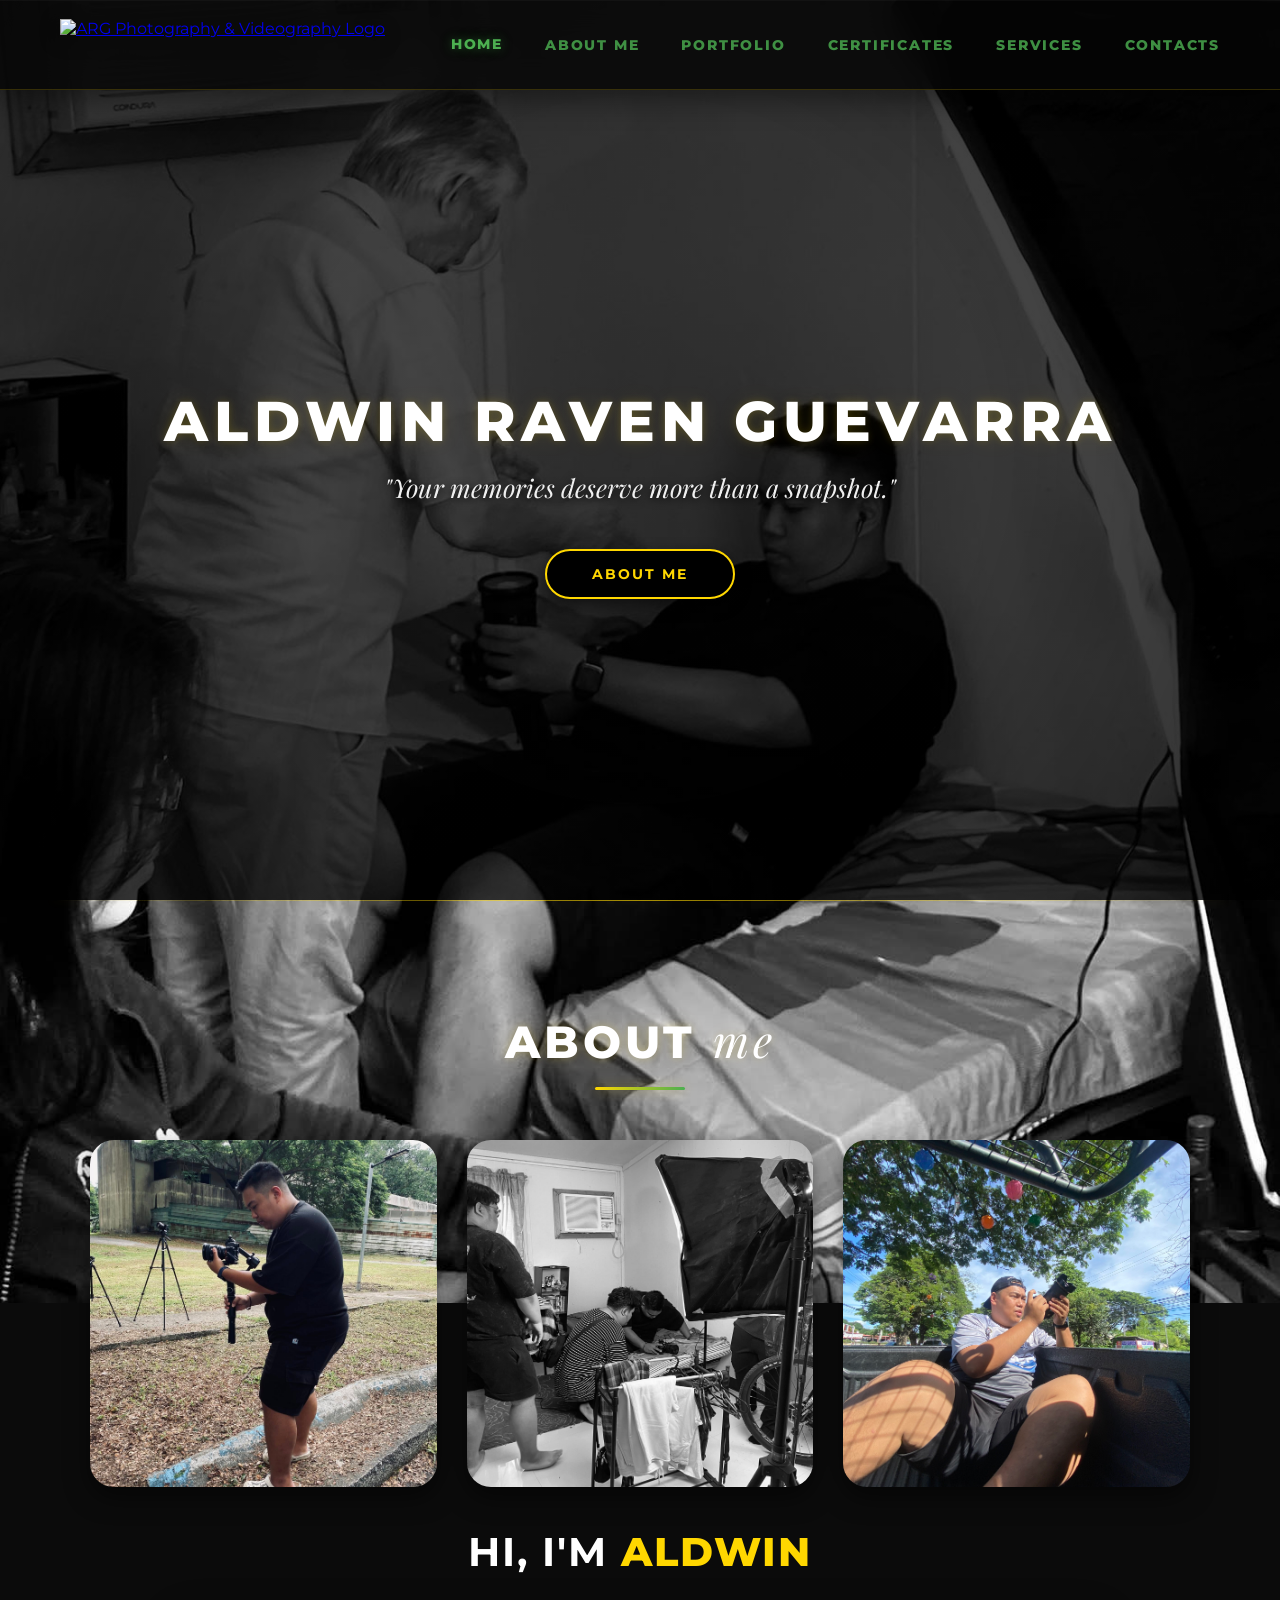
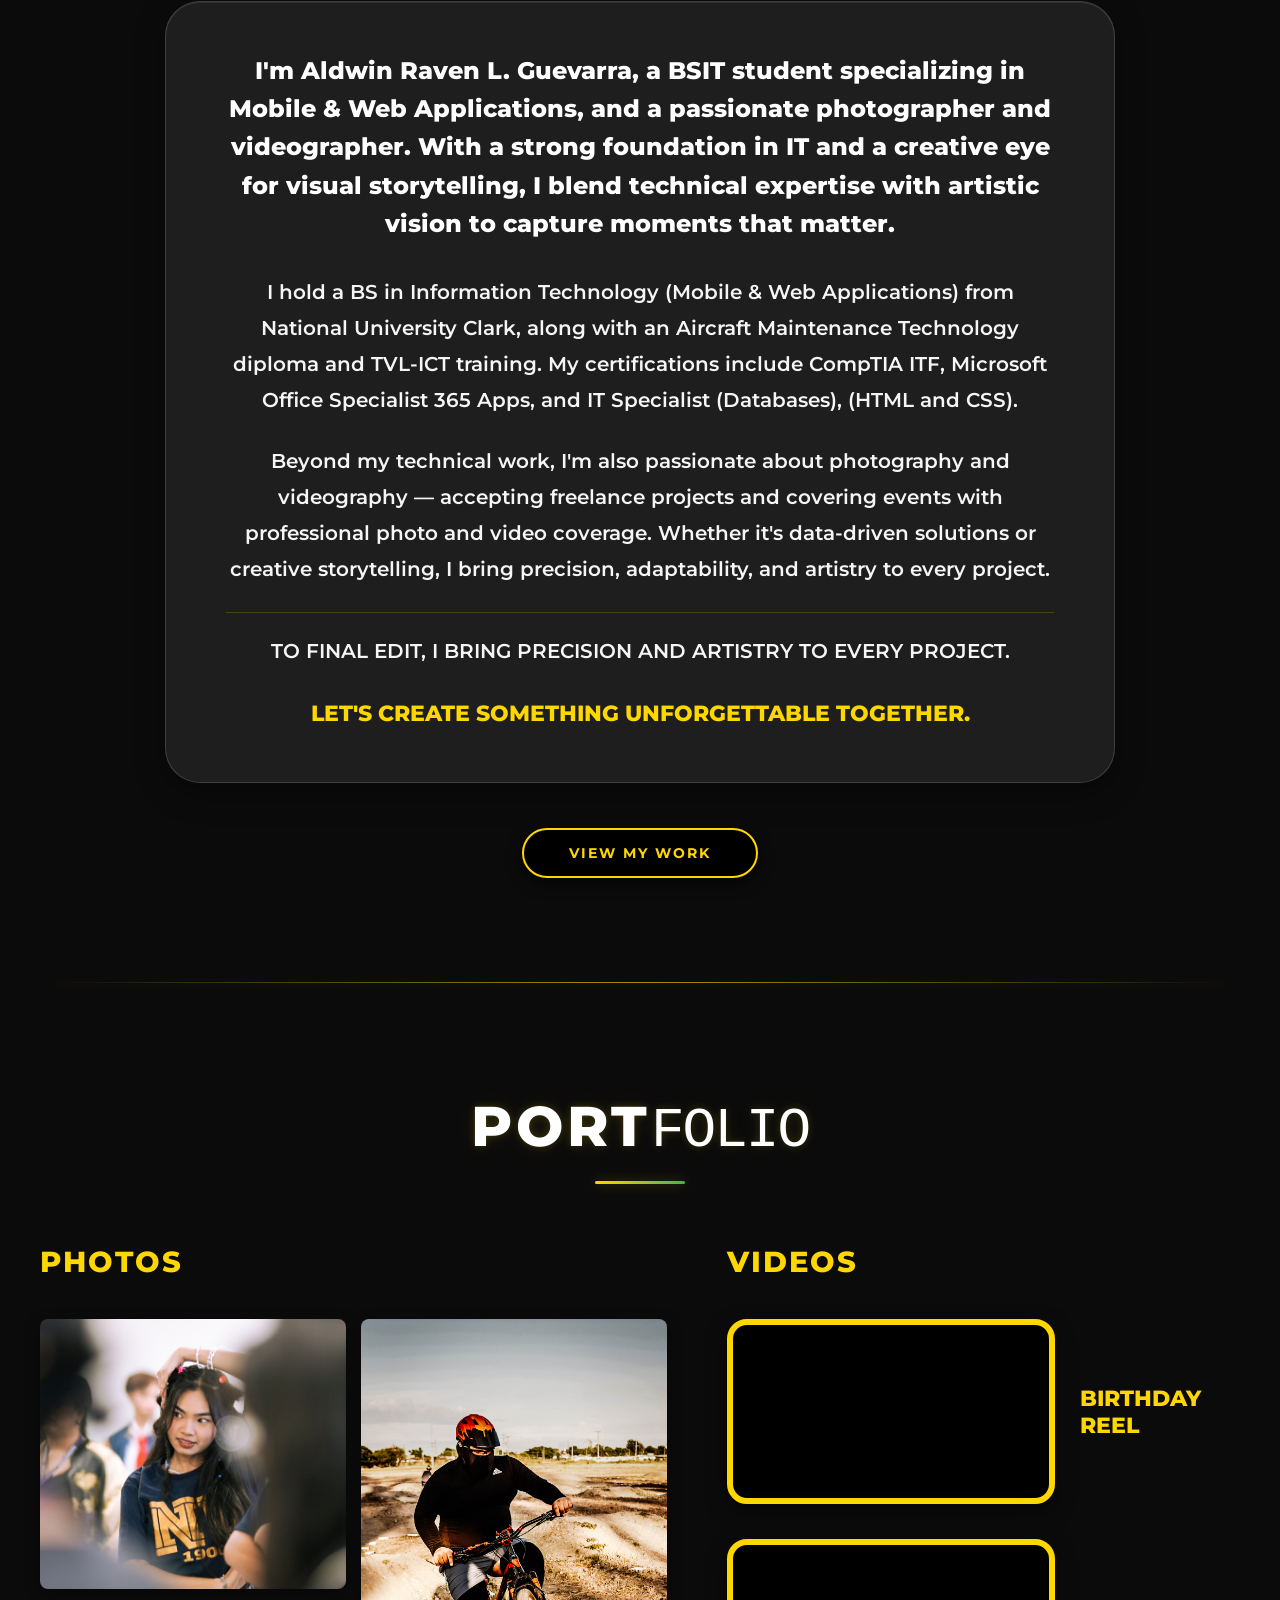
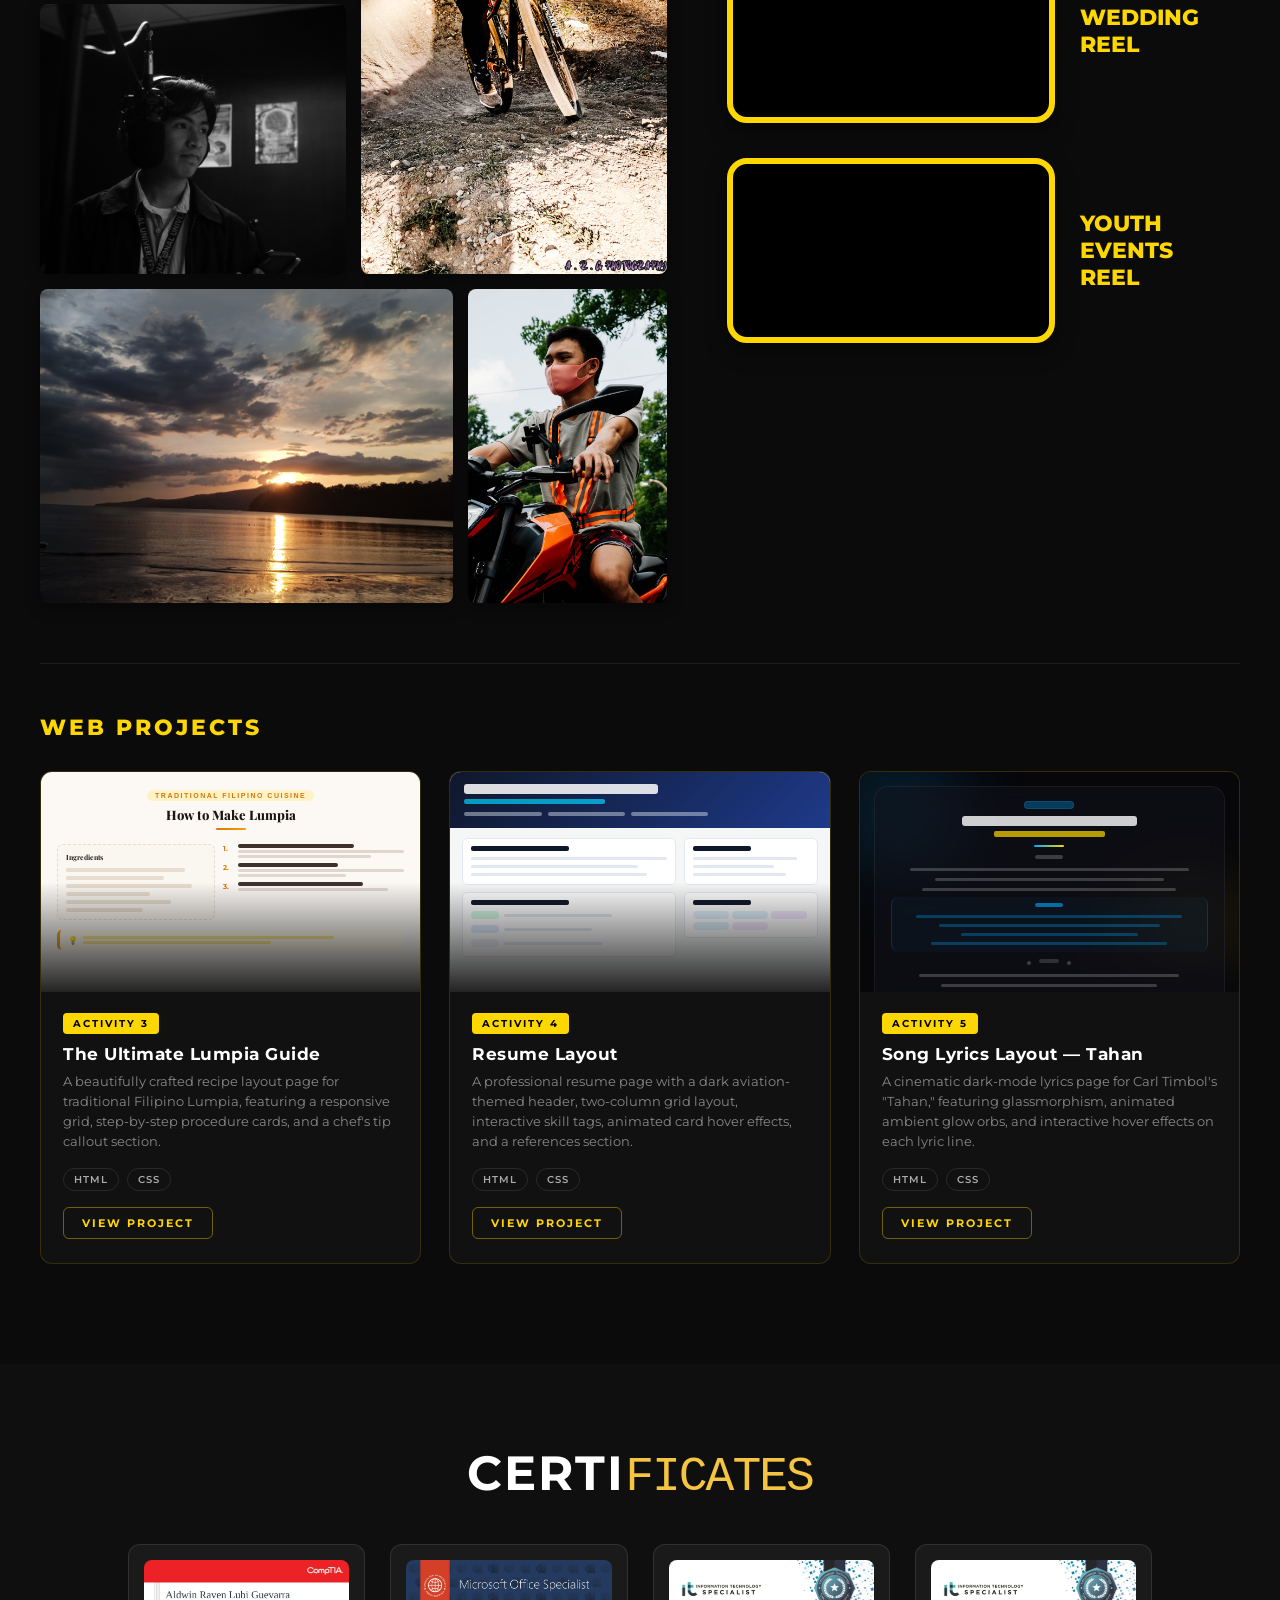
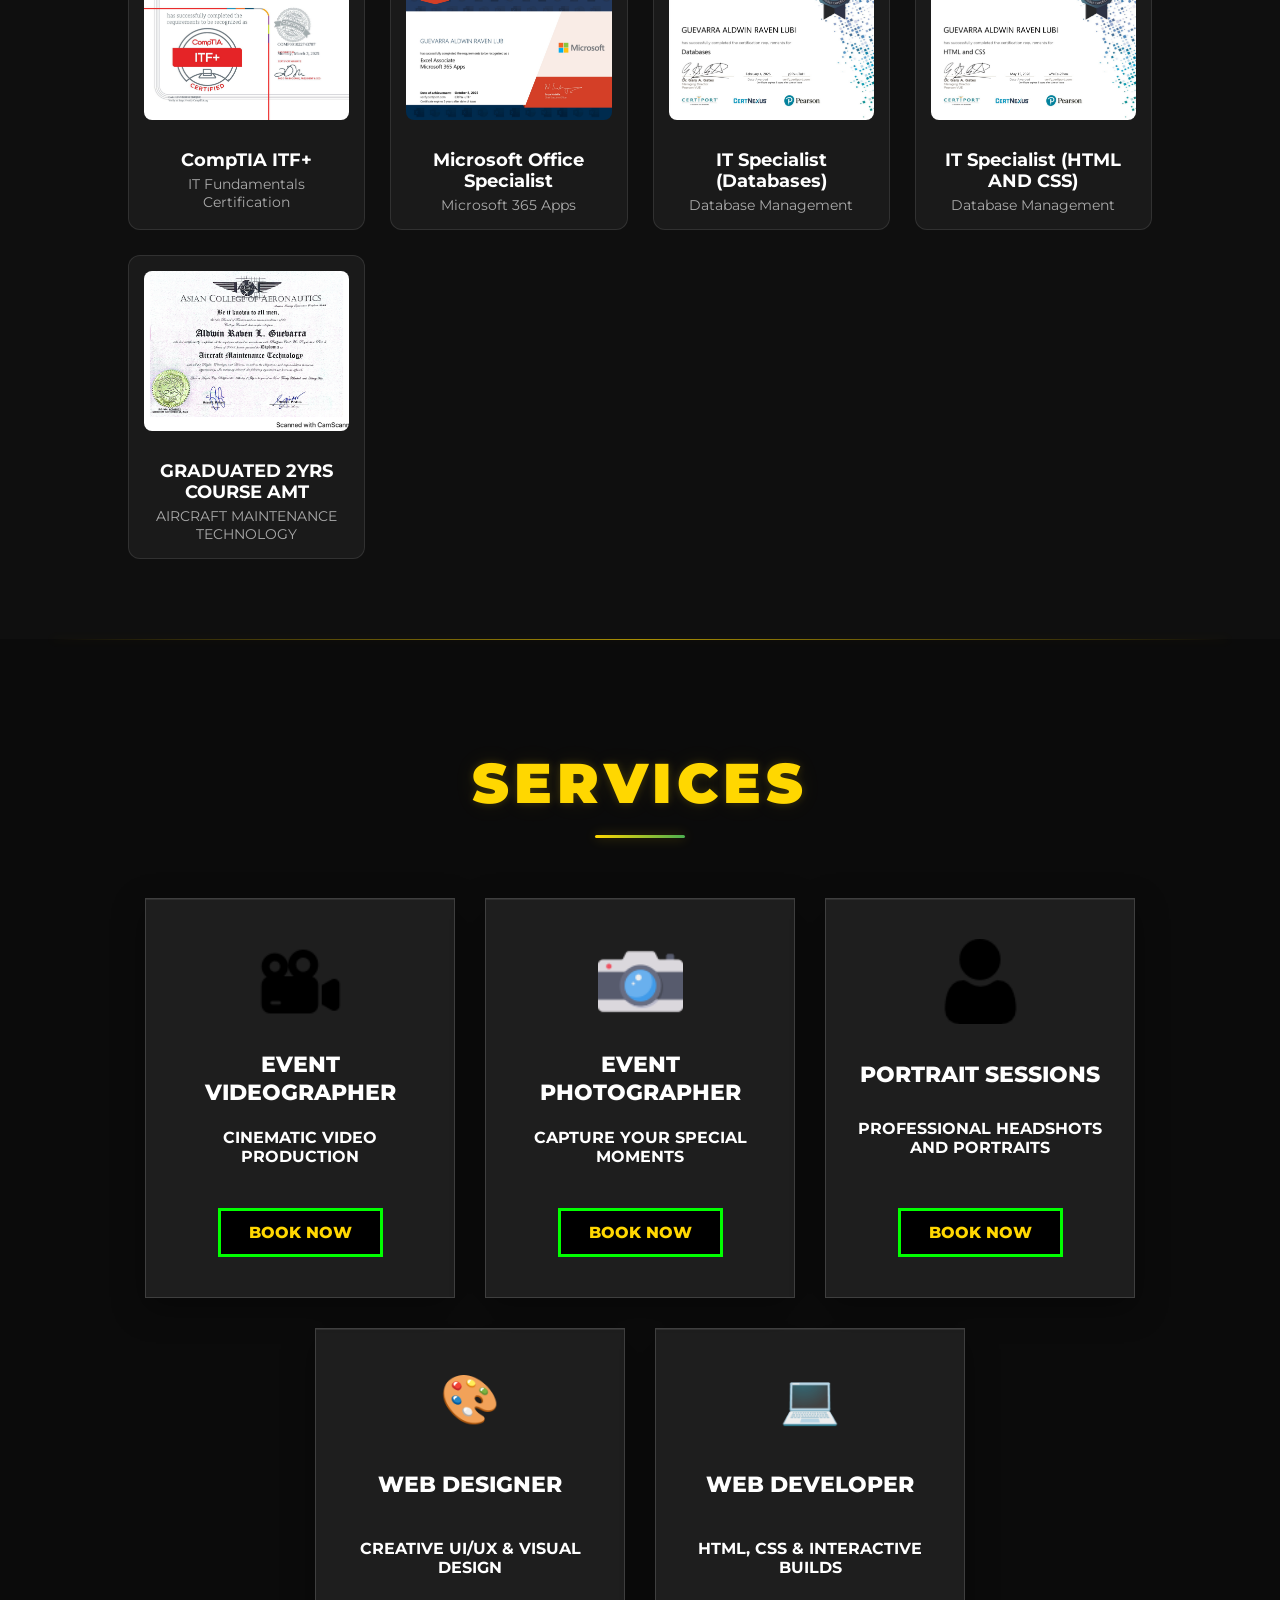
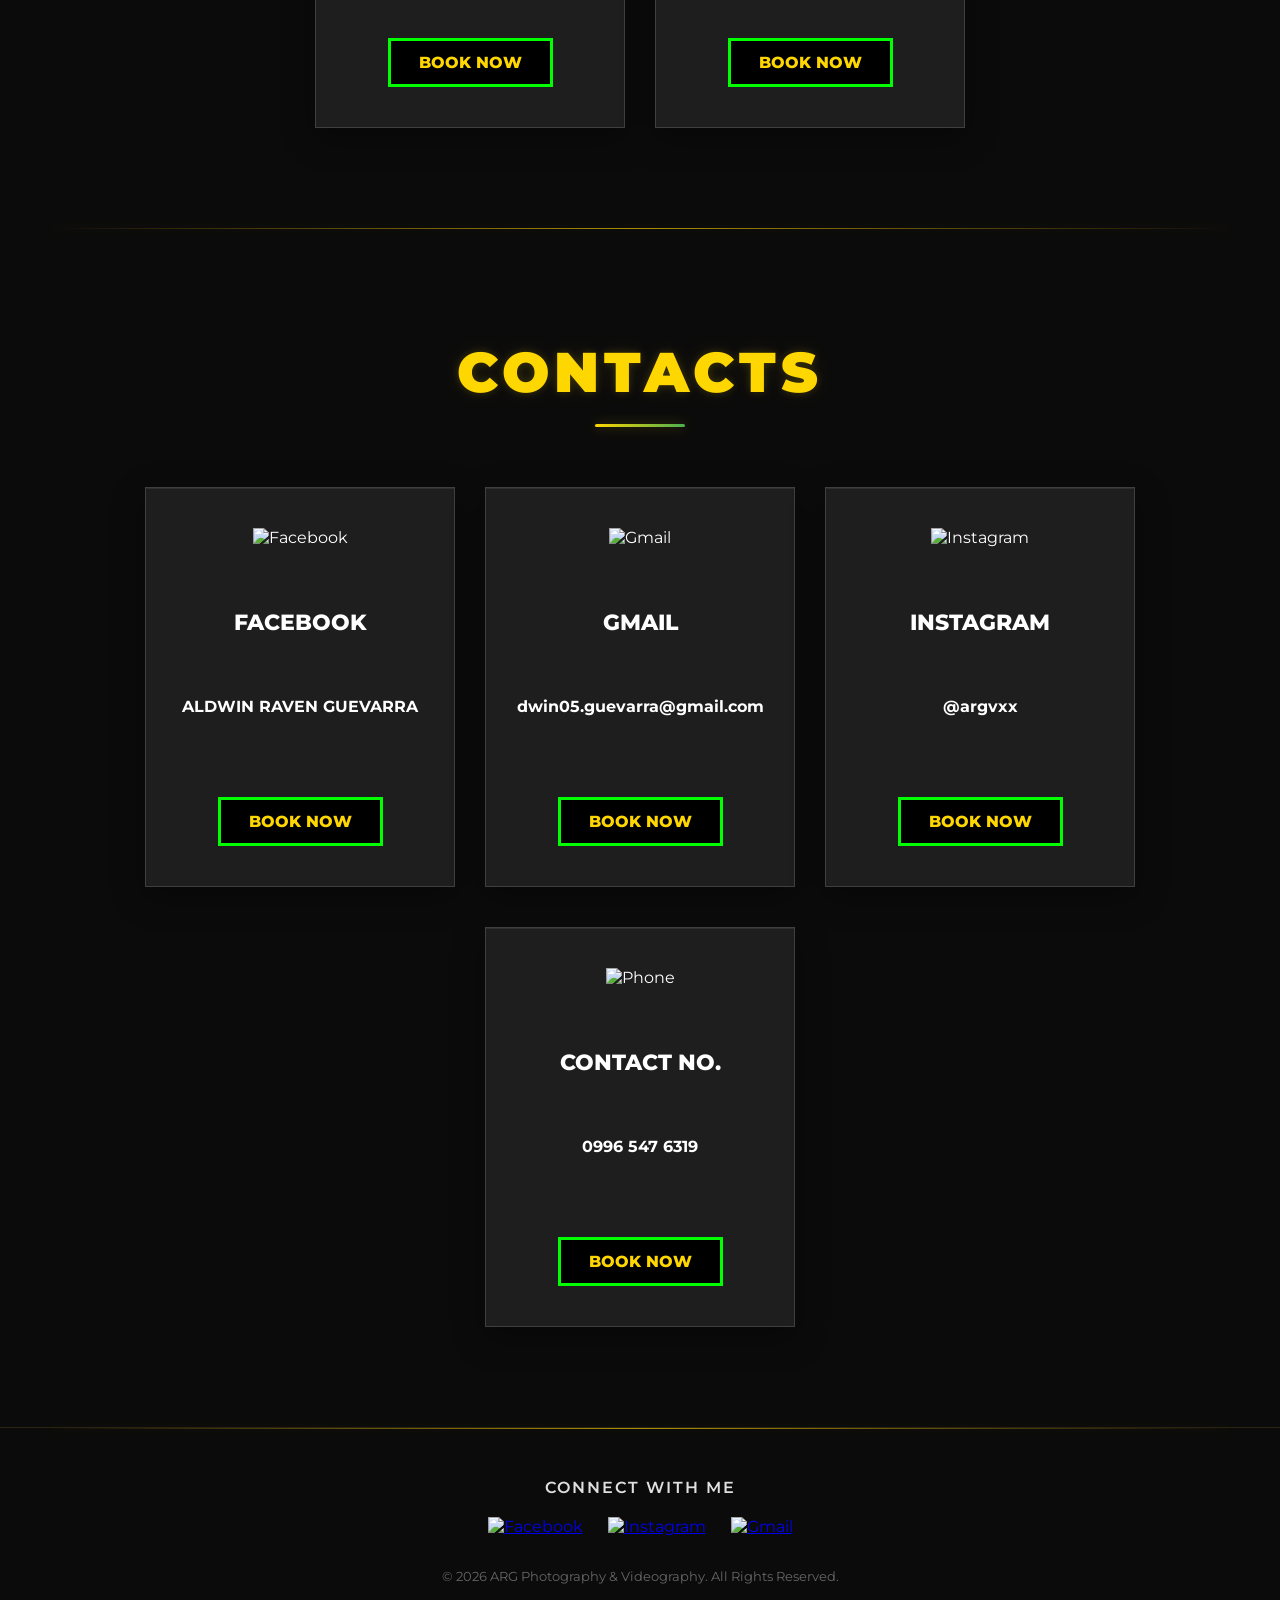
==== index.html @ 2dfe4522 "Add files via upload" ====
<!DOCTYPE html>

<html lang="en">

<head>
    <meta charset="UTF-8">
    <meta name="viewport" content="width=device-width, initial-scale=1.0">
    <title>A R G</title>
    <link rel="stylesheet" href="Home.css">
    <link href="https://fonts.googleapis.com/css2?family=Montserrat:wght@400;600;700;800&family=Playfair+Display:ital,wght@1,400&display=swap" rel="stylesheet">
    <style>
        /* == WEB PROJECTS SECTION — Portfolio Addition == */
        .web-projects-row {
            margin-top: 60px;
            border-top: 1px solid rgba(255, 255, 255, 0.08);
            padding-top: 50px;
        }

        .web-projects-row .column-header {
            font-family: 'Montserrat', sans-serif;
            font-size: 22px;
            font-weight: 800;
            letter-spacing: 3px;
            margin-bottom: 30px;
        }

        .web-projects-grid {
            display: grid;
            grid-template-columns: repeat(auto-fill, minmax(300px, 1fr));
            gap: 28px;
        }

        .project-card {
            background: #111111;
            border: 1px solid rgba(255, 215, 0, 0.15);
            border-radius: 12px;
            overflow: hidden;
            transition: transform 0.3s ease, border-color 0.3s ease, box-shadow 0.3s ease;
            cursor: pointer;
        }

        .project-card:hover {
            transform: translateY(-6px);
            border-color: rgba(255, 215, 0, 0.55);
            box-shadow: 0 12px 40px rgba(255, 215, 0, 0.08);
        }

        .project-preview {
            width: 100%;
            height: 220px;
            overflow: hidden;
            position: relative;
            background: #fcf9f5;
            padding: 18px 16px 0;
            display: flex;
            flex-direction: column;
            gap: 10px;
        }

        /* Mock header */
        .mock-header {
            display: flex;
            flex-direction: column;
            align-items: center;
            gap: 5px;
            margin-bottom: 4px;
        }
        .mock-badge {
            background: #fef3c7;
            color: #d97706;
            font-size: 7px;
            font-weight: 700;
            letter-spacing: 1.5px;
            text-transform: uppercase;
            padding: 2px 8px;
            border-radius: 20px;
            font-family: 'Poppins', sans-serif;
        }
        .mock-title {
            font-family: 'Playfair Display', serif;
            font-size: 13px;
            font-weight: 800;
            color: #1e1510;
        }
        .mock-divider {
            width: 30px;
            height: 2px;
            background: linear-gradient(90deg, #d97706, #f59e0b);
            border-radius: 2px;
        }

        /* Mock grid row */
        .mock-grid {
            display: flex;
            gap: 8px;
        }
        .mock-ingredients {
            background: #faf6f0;
            border: 1px dashed #e6dccf;
            border-radius: 6px;
            padding: 7px 8px;
            flex: 1;
            display: flex;
            flex-direction: column;
            gap: 4px;
        }
        .mock-ing-title {
            font-size: 7px;
            font-weight: 700;
            color: #1e1510;
            font-family: 'Playfair Display', serif;
            margin-bottom: 2px;
        }
        .mock-ing-line {
            height: 4px;
            border-radius: 2px;
            background: #e6dccf;
        }
        .mock-steps {
            flex: 1.3;
            display: flex;
            flex-direction: column;
            gap: 5px;
        }
        .mock-step-item {
            display: flex;
            align-items: flex-start;
            gap: 5px;
        }
        .mock-step-num {
            font-size: 7px;
            font-weight: 700;
            color: #d97706;
            min-width: 10px;
        }
        .mock-step-lines {
            flex: 1;
            display: flex;
            flex-direction: column;
            gap: 2px;
        }
        .mock-step-label {
            height: 4px;
            background: #3e322d;
            border-radius: 2px;
            width: 70%;
        }
        .mock-step-text {
            height: 3px;
            background: #e0d6ce;
            border-radius: 2px;
        }

        /* Mock tip box */
        .mock-tip {
            background: #fffbeb;
            border-left: 3px solid #f59e0b;
            border-radius: 5px;
            padding: 5px 8px;
            display: flex;
            gap: 5px;
            align-items: center;
        }
        .mock-tip-icon { font-size: 8px; }
        .mock-tip-lines { flex: 1; display: flex; flex-direction: column; gap: 2px; }
        .mock-tip-line { height: 3px; background: #fde68a; border-radius: 2px; }

        .project-preview-overlay {
            position: absolute;
            inset: 0;
            background: linear-gradient(to bottom, transparent 50%, rgba(17,17,17,0.92) 100%);
            pointer-events: none;
        }

        .project-info {
            padding: 20px 22px 24px;
        }

        .project-tag {
            display: inline-block;
            font-size: 10px;
            font-weight: 700;
            letter-spacing: 2px;
            text-transform: uppercase;
            color: #000;
            background: #FFD700;
            padding: 4px 10px;
            border-radius: 4px;
            margin-bottom: 10px;
        }

        .project-title {
            font-family: 'Montserrat', sans-serif;
            font-size: 17px;
            font-weight: 700;
            color: #ffffff;
            margin-bottom: 8px;
            letter-spacing: 0.5px;
        }

        .project-desc {
            font-size: 12.5px;
            color: #888888;
            line-height: 1.6;
            margin-bottom: 16px;
        }

        .project-tech-stack {
            display: flex;
            gap: 8px;
            flex-wrap: wrap;
            margin-bottom: 16px;
        }

        .tech-pill {
            font-size: 10px;
            font-weight: 600;
            letter-spacing: 1px;
            text-transform: uppercase;
            padding: 4px 10px;
            border-radius: 20px;
            border: 1px solid rgba(255,255,255,0.1);
            color: #aaaaaa;
        }

        .project-view-btn {
            display: inline-block;
            font-size: 11px;
            font-weight: 700;
            letter-spacing: 2px;
            text-transform: uppercase;
            color: #FFD700;
            text-decoration: none;
            padding: 8px 18px;
            border: 1px solid rgba(255, 215, 0, 0.4);
            border-radius: 6px;
            transition: background 0.25s ease, color 0.25s ease;
        }

        .project-view-btn:hover {
            background: #FFD700;
            color: #000;
        }

        @media (max-width: 768px) {
            .web-projects-grid {
                grid-template-columns: 1fr;
            }
        }


        .mock-resume-preview {
            background: #f4f7f6;
            padding: 0;
            display: flex;
            flex-direction: column;
            gap: 0;
        }

        .mock-resume-header {
            background: linear-gradient(135deg, #0f172a 0%, #1e3a8a 100%);
            padding: 12px 14px;
            display: flex;
            flex-direction: column;
            gap: 5px;
        }

        .mock-resume-name {
            height: 10px;
            width: 55%;
            background: rgba(255,255,255,0.85);
            border-radius: 3px;
        }

        .mock-resume-role {
            height: 5px;
            width: 40%;
            background: rgba(0, 210, 255, 0.7);
            border-radius: 2px;
        }

        .mock-resume-contacts {
            display: flex;
            gap: 6px;
            margin-top: 3px;
        }

        .mock-resume-contact-pill {
            height: 4px;
            width: 22%;
            background: rgba(203, 213, 225, 0.5);
            border-radius: 2px;
        }

        .mock-resume-body {
            display: flex;
            gap: 8px;
            padding: 10px 12px;
            flex: 1;
        }

        .mock-resume-main {
            flex: 1.6;
            display: flex;
            flex-direction: column;
            gap: 7px;
        }

        .mock-resume-sidebar {
            flex: 1;
            display: flex;
            flex-direction: column;
            gap: 7px;
        }

        .mock-resume-card {
            background: #fff;
            border-radius: 5px;
            padding: 7px 8px;
            border: 1px solid #e2e8f0;
            display: flex;
            flex-direction: column;
            gap: 4px;
        }

        .mock-resume-card-title {
            height: 5px;
            width: 50%;
            background: #0f172a;
            border-radius: 2px;
            margin-bottom: 2px;
        }

        .mock-resume-line {
            height: 3px;
            background: #e2e8f0;
            border-radius: 2px;
            margin-bottom: 1px;
        }

        .mock-resume-badge-row {
            display: flex;
            align-items: center;
            gap: 5px;
            margin-bottom: 2px;
        }

        .mock-resume-badge {
            height: 8px;
            width: 28px;
            border-radius: 10px;
            flex-shrink: 0;
        }
        .mock-resume-badge.green { background: #d1fae5; }
        .mock-resume-badge.blue  { background: #dbeafe; }
        .mock-resume-badge.grey  { background: #edf2f7; }

        .mock-resume-tags {
            display: flex;
            flex-wrap: wrap;
            gap: 3px;
        }

        .mock-tag {
            height: 8px;
            width: 36px;
            border-radius: 4px;
        }
        .mock-tag.cyan   { background: #e0f2fe; }
        .mock-tag.purple { background: #f3e8ff; }

        .mock-lyrics-preview {
            background: #07070a;
            padding: 0;
            overflow: hidden;
            position: relative;
        }

        .mock-lyrics-orb {
            position: absolute;
            border-radius: 50%;
            filter: blur(40px);
            opacity: 0.18;
            pointer-events: none;
        }
        .mock-lyrics-orb.blue  { width: 120px; height: 120px; background: #00aaff; top: -20px; left: -20px; }
        .mock-lyrics-orb.gold  { width: 130px; height: 130px; background: #FFD700; bottom: -30px; right: -20px; }

        .mock-lyrics-card {
            position: relative;
            z-index: 1;
            background: rgba(18, 18, 29, 0.5);
            backdrop-filter: blur(10px);
            border: 1px solid rgba(255,255,255,0.06);
            border-radius: 14px;
            margin: 14px;
            padding: 14px 16px;
            display: flex;
            flex-direction: column;
            align-items: center;
            gap: 5px;
        }

        .mock-lyrics-badge {
            height: 8px;
            width: 50px;
            background: rgba(0, 170, 255, 0.3);
            border-radius: 20px;
            border: 1px solid rgba(0,170,255,0.2);
            margin-bottom: 2px;
        }

        .mock-lyrics-title {
            height: 10px;
            width: 55%;
            background: rgba(255,255,255,0.8);
            border-radius: 3px;
        }

        .mock-lyrics-artist {
            height: 6px;
            width: 35%;
            background: rgba(255, 215, 0, 0.7);
            border-radius: 2px;
        }

        .mock-lyrics-divider {
            height: 2px;
            width: 30px;
            background: linear-gradient(90deg, #00aaff, #FFD700);
            border-radius: 2px;
            margin: 3px 0;
        }

        .mock-lyrics-section-label {
            height: 4px;
            width: 28px;
            border-radius: 2px;
            margin-bottom: 3px;
        }
        .mock-lyrics-section-label.plain  { background: rgba(255,255,255,0.2); }
        .mock-lyrics-section-label.blue   { background: rgba(0,170,255,0.6); }
        .mock-lyrics-section-label.gold   { background: rgba(255,215,0,0.6); }
        .mock-lyrics-section-label.interlude { background: rgba(255,255,255,0.15); width: 20px; }

        .mock-lyrics-line {
            height: 3px;
            background: rgba(204,204,204,0.25);
            border-radius: 2px;
            align-self: stretch;
            margin: 1px auto;
        }
        .mock-lyrics-line.chorus { background: rgba(0,170,255,0.3); }
        .mock-lyrics-line.bridge { background: rgba(255,215,0,0.3); }

        .mock-lyrics-chorus {
            background: rgba(0,170,255,0.04);
            border-left: 1px solid rgba(0,170,255,0.2);
            border-right: 1px solid rgba(0,170,255,0.2);
            border-radius: 8px;
            padding: 6px 10px;
            width: 100%;
            display: flex;
            flex-direction: column;
            align-items: center;
            gap: 4px;
        }

        .mock-lyrics-bridge {
            background: rgba(255,215,0,0.02);
            border-radius: 8px;
            padding: 5px 10px;
            width: 100%;
            display: flex;
            flex-direction: column;
            align-items: center;
            gap: 4px;
        }

        .mock-lyrics-interlude {
            display: flex;
            align-items: center;
            justify-content: center;
            gap: 8px;
            margin: 2px 0;
        }

        .mock-pulse-dot {
            width: 4px;
            height: 4px;
            background: rgba(255,255,255,0.2);
            border-radius: 50%;
        }

        .project-preview-overlay.dark {
            background: linear-gradient(to bottom, transparent 40%, rgba(7,7,10,0.95) 100%);
        }
    </style>
</head>

<body>

<header class="hero-section" id="home">

    <nav class="navbar">
        <div class="nav-container">
            <div class="logo">
                <a href="#home">
                    <img src="Assets\LOGO NO BG.PNG" alt="ARG Photography & Videography Logo">
                </a>
            </div>

            <ul class="nav-links">
                <li><a href="#home" class="nav-item active">HOME</a></li>
                <li><a href="#about" class="nav-item">ABOUT ME</a></li>
                <li><a href="#portfolio" class="nav-item">PORTFOLIO</a></li>
                <li><a href="#certificates" class="nav-item">CERTIFICATES</a></li>
                <li><a href="#services" class="nav-item">SERVICES</a></li>
                <li><a href="#contact" class="nav-item">CONTACTS</a></li>
            </ul>

        </div>
    </nav>

        <div class="hero-content">
            <h1 class="main-title">ALDWIN RAVEN GUEVARRA</h1>
            <p class="tagline">"Your memories deserve more than a snapshot."</p>
            <a href="#about" class="cta-button">ABOUT ME</a>
        </div>

</header>

    <main>

                        <!--ABOUT ME SECTION-->
        <section id="about" class="about-section">
            <div class="about-title-container">
                <h2 class="about-header">
                    ABOUT <span class="accent-me">me</span>
                </h2>
            </div>

            <div class="about-gallery">
                <div class="gallery-item">
                    <img src="Assets\1.jpg" alt="Aldwin taking a photo">
                </div>
                <div class="gallery-item">
                    <img src="Assets\2.jpg" alt="Aldwin with a camera stabilizer">
                </div>
                <div class="gallery-item">
                    <img src="Assets\3.jpg" alt="Aldwin working outdoors">
                </div>
            </div>

            <h3 class="intro-heading">
                HI, I'M <span class="highlight-name">ALDWIN</span>
            </h3>

            <div class="bio-box">
                <p class="lead-text">
                    I'm Aldwin Raven L. Guevarra, a BSIT student specializing in Mobile & Web Applications, and a passionate photographer and videographer. With a strong foundation in IT and a creative eye for visual storytelling, I blend technical expertise with artistic vision to capture moments that matter.
                </p>

                <p class="body-text">
                    I hold a BS in Information Technology (Mobile & Web Applications) from National University Clark, along with an Aircraft Maintenance Technology diploma and TVL-ICT training. My certifications include CompTIA ITF, Microsoft Office Specialist 365 Apps, and IT Specialist (Databases), (HTML and CSS).
                </p>

                <p class="body-text">
                    Beyond my technical work, I'm also passionate about photography and videography — accepting freelance projects and covering events with professional photo and video coverage. Whether it's data-driven solutions or creative storytelling, I bring precision, adaptability, and artistry to every project.
                </p>

                <p class="body-text highlight-sentence">
                    TO FINAL EDIT, I BRING PRECISION AND ARTISTRY TO EVERY PROJECT.
                </p>

                <p class="body-text call-to-action-text">
                    LET'S CREATE SOMETHING UNFORGETTABLE TOGETHER.
                </p>
            </div>

            <div class="about-action">
                <a href="#portfolio" class="view-work-btn">VIEW MY WORK</a>
            </div>
        </section>

                                    <!-- PORTFOLIO SECTION -->

        <section id="portfolio" class="portfolio-section">
            <div class="portfolio-main-title">
                <h2>PORT<span class="title-split">FOLIO</span></h2>
            </div>

            <div class="portfolio-container">

                <div class="portfolio-column">
                    <h3 class="column-header yellow-text">PHOTOS</h3>

                    <div class="photos-masonry">
                        <div class="photo-item size-square">
                            <img src="Assets\GIRL SMILING PORTRAIT.jpg" alt="Portrait">
                        </div>

                        <div class="photo-item size-tall">
                            <img src="Assets\BIKER ON A TRAIL OUTDOOR.jpg" alt="Biker">
                        </div>

                        <div class="photo-item size-square">
                            <img src="Assets\HEADPHONE.jpg" alt="Headphones">
                        </div>

                        <div class="photo-item size-wide">
                            <img src="Assets\LANDSCAPE.jpg" alt="Landscape">
                        </div>

                        <div class="photo-item size-small-tall">
                            <img src="Assets\MOTORO.jpg" alt="Outdoor Portrait">
                        </div>
                    </div>
                </div>

                <div class="portfolio-column">
                    <h3 class="column-header yellow-text">VIDEOS</h3>

                    <div class="videos-list">

                        <div class="video-row">
                            <div class="video-card border-yellow" style="position:relative; overflow:hidden;">
                                <iframe
                                    src="https://drive.google.com/file/d/1We1BnNyPr_YCmRoL4aSAEew7MkdpSJ56/preview"
                                    allow="autoplay"
                                    allowfullscreen
                                    style="position:absolute; top:0; left:0; width:100%; height:100%; border:none;">
                                </iframe>
                            </div>
                            <h4 class="video-label">BIRTHDAY<br>REEL</h4>
                        </div>

                        <div class="video-row">
                            <div class="video-card border-yellow" style="position:relative; overflow:hidden;">
                                <iframe
                                    src="https://drive.google.com/file/d/1h1wrDy6t5nJvArmjxbXSwbDVIXqSIOmT/preview"
                                    allow="autoplay"
                                    allowfullscreen
                                    style="position:absolute; top:0; left:0; width:100%; height:100%; border:none;">
                                </iframe>
                            </div>
                            <h4 class="video-label">WEDDING<br>REEL</h4>
                        </div>

                        <div class="video-row">
                            <div class="video-card border-yellow" style="position:relative; overflow:hidden;">
                                <iframe
                                    src="https://drive.google.com/file/d/1df0rfUonLg0FmYvI_YJn9E2VBt71wTBl/preview"
                                    allow="autoplay"
                                    allowfullscreen
                                    style="position:absolute; top:0; left:0; width:100%; height:100%; border:none;">
                                </iframe>
                            </div>
                            <h4 class="video-label">YOUTH EVENTS<br>REEL</h4>
                        </div>

                    </div>
                </div>

            </div>

            <div class="web-projects-row">
                <h3 class="column-header yellow-text">WEB PROJECTS</h3>

                <div class="web-projects-grid">

                    <!-- Card 1: Lumpia Guide -->
                    <div class="project-card">
                        <div class="project-preview">
                            <!-- CSS mock preview of the Lumpia page -->
                            <div class="mock-header">
                                <span class="mock-badge">Traditional Filipino Cuisine</span>
                                <span class="mock-title">How to Make Lumpia</span>
                                <div class="mock-divider"></div>
                            </div>
                            <div class="mock-grid">
                                <div class="mock-ingredients">
                                    <div class="mock-ing-title">Ingredients</div>
                                    <div class="mock-ing-line" style="width:85%"></div>
                                    <div class="mock-ing-line" style="width:70%"></div>
                                    <div class="mock-ing-line" style="width:90%"></div>
                                    <div class="mock-ing-line" style="width:60%"></div>
                                    <div class="mock-ing-line" style="width:75%"></div>
                                    <div class="mock-ing-line" style="width:55%"></div>
                                </div>
                                <div class="mock-steps">
                                    <div class="mock-step-item">
                                        <span class="mock-step-num">1.</span>
                                        <div class="mock-step-lines">
                                            <div class="mock-step-label"></div>
                                            <div class="mock-step-text" style="width:100%"></div>
                                            <div class="mock-step-text" style="width:80%"></div>
                                        </div>
                                    </div>
                                    <div class="mock-step-item">
                                        <span class="mock-step-num">2.</span>
                                        <div class="mock-step-lines">
                                            <div class="mock-step-label" style="width:60%"></div>
                                            <div class="mock-step-text" style="width:100%"></div>
                                            <div class="mock-step-text" style="width:65%"></div>
                                        </div>
                                    </div>
                                    <div class="mock-step-item">
                                        <span class="mock-step-num">3.</span>
                                        <div class="mock-step-lines">
                                            <div class="mock-step-label" style="width:75%"></div>
                                            <div class="mock-step-text" style="width:90%"></div>
                                        </div>
                                    </div>
                                </div>
                            </div>
                            <div class="mock-tip">
                                <span class="mock-tip-icon">💡</span>
                                <div class="mock-tip-lines">
                                    <div class="mock-tip-line" style="width:80%"></div>
                                    <div class="mock-tip-line" style="width:60%"></div>
                                </div>
                            </div>
                            <div class="project-preview-overlay"></div>
                        </div>
                        <div class="project-info">
                            <span class="project-tag">Activity 3</span>
                            <h3 class="project-title">The Ultimate Lumpia Guide</h3>
                            <p class="project-desc">A beautifully crafted recipe layout page for traditional Filipino Lumpia, featuring a responsive grid, step-by-step procedure cards, and a chef's tip callout section.</p>
                            <div class="project-tech-stack">
                                <span class="tech-pill">HTML</span>
                                <span class="tech-pill">CSS</span>
                            </div>
                            <a href="LIST LAYOUT.html" target="_blank" class="project-view-btn">VIEW PROJECT</a>
                        </div>
                    </div>

                    <!-- Card 2: Resume Layout -->
                    <div class="project-card">
                        <div class="project-preview mock-resume-preview">
                            <div class="mock-resume-header">
                                <div class="mock-resume-name"></div>
                                <div class="mock-resume-role"></div>
                                <div class="mock-resume-contacts">
                                    <div class="mock-resume-contact-pill"></div>
                                    <div class="mock-resume-contact-pill"></div>
                                    <div class="mock-resume-contact-pill"></div>
                                </div>
                            </div>
                            <div class="mock-resume-body">
                                <div class="mock-resume-main">
                                    <div class="mock-resume-card">
                                        <div class="mock-resume-card-title"></div>
                                        <div class="mock-resume-line" style="width:100%"></div>
                                        <div class="mock-resume-line" style="width:85%"></div>
                                        <div class="mock-resume-line" style="width:90%"></div>
                                    </div>
                                    <div class="mock-resume-card">
                                        <div class="mock-resume-card-title"></div>
                                        <div class="mock-resume-badge-row">
                                            <div class="mock-resume-badge green"></div>
                                            <div class="mock-resume-line" style="width:55%;margin:0"></div>
                                        </div>
                                        <div class="mock-resume-badge-row">
                                            <div class="mock-resume-badge blue"></div>
                                            <div class="mock-resume-line" style="width:45%;margin:0"></div>
                                        </div>
                                        <div class="mock-resume-badge-row">
                                            <div class="mock-resume-badge grey"></div>
                                            <div class="mock-resume-line" style="width:50%;margin:0"></div>
                                        </div>
                                    </div>
                                </div>
                                <div class="mock-resume-sidebar">
                                    <div class="mock-resume-card">
                                        <div class="mock-resume-card-title"></div>
                                        <div class="mock-resume-line" style="width:90%"></div>
                                        <div class="mock-resume-line" style="width:70%"></div>
                                        <div class="mock-resume-line" style="width:80%"></div>
                                    </div>
                                    <div class="mock-resume-card">
                                        <div class="mock-resume-card-title"></div>
                                        <div class="mock-resume-tags">
                                            <div class="mock-tag cyan"></div>
                                            <div class="mock-tag cyan"></div>
                                            <div class="mock-tag purple"></div>
                                            <div class="mock-tag cyan"></div>
                                            <div class="mock-tag purple"></div>
                                        </div>
                                    </div>
                                </div>
                            </div>
                            <div class="project-preview-overlay"></div>
                        </div>
                        <div class="project-info">
                            <span class="project-tag">Activity 4</span>
                            <h3 class="project-title">Resume Layout</h3>
                            <p class="project-desc">A professional resume page with a dark aviation-themed header, two-column grid layout, interactive skill tags, animated card hover effects, and a references section.</p>
                            <div class="project-tech-stack">
                                <span class="tech-pill">HTML</span>
                                <span class="tech-pill">CSS</span>

                            </div>
                            <a href="RESUME LAYOUT.html" target="_blank" class="project-view-btn">VIEW PROJECT</a>
                        </div>
                    </div>

                    <!-- Card 3: Song Lyrics Layout -->
                    <div class="project-card">
                        <div class="project-preview mock-lyrics-preview">
                            <div class="mock-lyrics-orb blue"></div>
                            <div class="mock-lyrics-orb gold"></div>
                            <div class="mock-lyrics-card">
                                <div class="mock-lyrics-badge"></div>
                                <div class="mock-lyrics-title"></div>
                                <div class="mock-lyrics-artist"></div>
                                <div class="mock-lyrics-divider"></div>
                                <div class="mock-lyrics-section-label plain"></div>
                                <div class="mock-lyrics-line" style="width:88%"></div>
                                <div class="mock-lyrics-line" style="width:72%"></div>
                                <div class="mock-lyrics-line" style="width:80%"></div>
                                <div class="mock-lyrics-chorus">
                                    <div class="mock-lyrics-section-label blue"></div>
                                    <div class="mock-lyrics-line chorus" style="width:90%"></div>
                                    <div class="mock-lyrics-line chorus" style="width:75%"></div>
                                    <div class="mock-lyrics-line chorus" style="width:60%"></div>
                                    <div class="mock-lyrics-line chorus" style="width:80%"></div>
                                </div>
                                <div class="mock-lyrics-interlude">
                                    <div class="mock-pulse-dot"></div>
                                    <div class="mock-lyrics-section-label interlude"></div>
                                    <div class="mock-pulse-dot"></div>
                                </div>
                                <div class="mock-lyrics-line" style="width:82%"></div>
                                <div class="mock-lyrics-line" style="width:68%"></div>
                                <div class="mock-lyrics-bridge">
                                    <div class="mock-lyrics-section-label gold"></div>
                                    <div class="mock-lyrics-line bridge" style="width:55%"></div>
                                    <div class="mock-lyrics-line bridge" style="width:70%"></div>
                                </div>
                            </div>
                            <div class="project-preview-overlay dark"></div>
                        </div>
                        <div class="project-info">
                            <span class="project-tag">Activity 5</span>
                            <h3 class="project-title">Song Lyrics Layout — Tahan</h3>
                            <p class="project-desc">A cinematic dark-mode lyrics page for Carl Timbol's "Tahan," featuring glassmorphism, animated ambient glow orbs, and interactive hover effects on each lyric line.</p>
                            <div class="project-tech-stack">
                                <span class="tech-pill">HTML</span>
                                <span class="tech-pill">CSS</span>

                            </div>
                            <a href="SongLyrics.html" target="_blank" class="project-view-btn">VIEW PROJECT</a>
                        </div>
                    </div>

                </div>
            </div>

        </section>

        <section id="certificates" class="certificates-section">

                <div class="certificates-main-title">
                    <h2>CERTI<span class="title-split">FICATES</span></h2>
                </div>

                <div class="certificates-container">

                    <a href="#cert1" class="certificate-card">
                        <img src="Assets\CompTIA IT Fundamentals (ITF+) Certification certificate_page-0001.jpg" alt="CompTIA ITF Certificate">
                        <h3>CompTIA ITF+</h3>
                        <p>IT Fundamentals Certification</p>
                    </a>

                    <a href="#cert2" class="certificate-card">
                        <img src="Assets\Excel Associate_page-0001.jpg" alt="Microsoft Office Specialist">
                        <h3>Microsoft Office Specialist</h3>
                        <p>Microsoft 365 Apps</p>
                    </a>

                    <a href="#cert3" class="certificate-card">
                        <img src="Assets\Databases_page-0001.jpg" alt="IT Specialist Database">
                        <h3>IT Specialist (Databases)</h3>
                        <p>Database Management</p>
                    </a>

                    <a href="#cert4" class="certificate-card">
                        <img src="Assets\HTML AND CSS.jpg" alt="IT Specialist Database">
                        <h3>IT Specialist (HTML AND CSS)</h3>
                        <p>Database Management</p>
                    </a>

                    <a href="#cert5" class="certificate-card">
                        <img src="Assets/DIPLOM ACA.jpg" alt="IT Specialist Database">
                        <h3>GRADUATED 2YRS COURSE AMT</h3>
                        <p>AIRCRAFT MAINTENANCE TECHNOLOGY</p>
                    </a>
                </div>
        </section>



        <div class="dark-background-wrapper">

            <section id="services" class="services-section">
                    <h2 class="services-main-title">SERVICES</h2>

                    <div class="services-container">

                        <div class="service-card border-yellow">
                            <div class="service-icon">
                                <img src="Assets\1 A.png" alt="Videographer Icon">
                            </div>
                            <h3 class="service-name">EVENT VIDEOGRAPHER</h3>
                            <p class="service-details">CINEMATIC VIDEO PRODUCTION</p>
                            <a href="#contact" class="book-btn">BOOK NOW</a>
                        </div>

                        <div class="service-card border-green">
                            <div class="service-icon">
                                <img src="Assets\1 C.png" alt="Photographer Icon">
                            </div>
                            <h3 class="service-name">EVENT PHOTOGRAPHER</h3>
                            <p class="service-details">CAPTURE YOUR SPECIAL MOMENTS</p>
                            <a href="#contact" class="book-btn">BOOK NOW</a>
                        </div>

                        <div class="service-card border-yellow">
                            <div class="service-icon">
                                <img src="Assets\1 B.png" alt="Portrait Icon">
                            </div>
                            <h3 class="service-name">PORTRAIT SESSIONS</h3>
                            <p class="service-details">PROFESSIONAL HEADSHOTS AND PORTRAITS</p>
                            <a href="#contact" class="book-btn">BOOK NOW</a>
                        </div>

                        <div class="service-card border-green">
                            <div class="service-icon" style="font-size: 48px; line-height: 1; display:flex; align-items:center; justify-content:center; height:60px;">🎨</div>
                            <h3 class="service-name">WEB DESIGNER</h3>
                            <p class="service-details">CREATIVE UI/UX & VISUAL DESIGN</p>
                            <a href="#contact" class="book-btn">BOOK NOW</a>
                        </div>

                        <div class="service-card border-yellow">
                            <div class="service-icon" style="font-size: 48px; line-height: 1; display:flex; align-items:center; justify-content:center; height:60px;">💻</div>
                            <h3 class="service-name">WEB DEVELOPER</h3>
                            <p class="service-details">HTML, CSS & INTERACTIVE BUILDS</p>
                            <a href="#contact" class="book-btn">BOOK NOW</a>
                        </div>

                    </div>
            </section>

            <!-- CONTACT SECTION -->
            <section id="contact" class="contact-section">
                <h2 class="contact-main-title">CONTACTS</h2>

                <div class="contact-container">

                    <div class="contact-card">
                        <div class="contact-icon">
                            <img src="Assets\FB LOGO.PNG" alt="Facebook">
                        </div>
                        <h3 class="contact-name">FACEBOOK</h3>
                        <p class="contact-info">ALDWIN RAVEN GUEVARRA</p>
                        <a href="https://facebook.com" target="_blank" class="book-btn">BOOK NOW</a>
                    </div>

                    <div class="contact-card">
                        <div class="contact-icon">
                            <img src="Assets\GMAIL.PNG" alt="Gmail">
                        </div>
                        <h3 class="contact-name">GMAIL</h3>
                        <p class="contact-info">dwin05.guevarra@gmail.com</p>
                        <a href="mailto:dwin05.guevarra@gmail.com" class="book-btn">BOOK NOW</a>
                    </div>

                    <div class="contact-card">
                        <div class="contact-icon">
                            <img src="Assets\IG LOGO.PNG" alt="Instagram">
                        </div>
                        <h3 class="contact-name">INSTAGRAM</h3>
                        <p class="contact-info">@argvxx</p>
                        <a href="https://instagram.com" target="_blank" class="book-btn">BOOK NOW</a>
                    </div>

                    <div class="contact-card bottom-card">
                        <div class="contact-icon">
                            <img src="Assets\1 CP.PNG" alt="Phone">
                        </div>
                        <h3 class="contact-name">CONTACT NO.</h3>
                        <p class="contact-info">0996 547 6319</p>
                        <a href="tel:09965476319" class="book-btn">BOOK NOW</a>
                    </div>

                </div>
            </section>

        </div>
    </main>

        <footer class="main-footer">
            <div class="footer-container">
                <p class="footer-text">Connect with me</p>

                <div class="social-icons">
                    <a href="https://www.facebook.com/people/A-R-G/61559667491948/" target="_blank" class="social-link">
                        <img src="Assets\FB LOGO.PNG" alt="Facebook">
                    </a>

                    <a href="https://www.instagram.com/argvrrx" target="_blank" class="social-link">
                        <img src="Assets\IG LOGO.PNG" alt="Instagram">
                    </a>

                    <a href="mailto:dwin05.guevarra@gmail.com" class="social-link">
                        <img src="Assets\GMAIL.PNG" alt="Gmail">
                    </a>
                </div>

                <p class="copyright">
                    &copy; 2026 ARG Photography & Videography. All Rights Reserved.
                </p>
            </div>
        </footer>

                            <!--IMAGE LIGHTBOX-->
            <div id="imageLightbox" class="lightbox">
                <span class="lightbox-close">&times;</span>
                <img class="lightbox-content" id="lightboxImage" alt="Zoomed Image">
            </div>
</body>
</html>
---- Home.css ----
* {
        margin: 0;
        padding: 0;
        box-sizing: border-box;
    }

    html {
        scroll-behavior: smooth;
        scroll-padding-top: 100px;
    }

    body {
        font-family: 'Montserrat', sans-serif;
        color: #ffffff;
        background:
            linear-gradient(rgba(0, 0, 0, 0.72), rgba(0, 0, 0, 0.72)),
            url('Assets/IMG_1163.JPG') no-repeat center center fixed;
        background-size: cover;
        background-color: #0b0b0b;
        overflow-x: hidden;
    }


    .hero-section,
    .about-section,
    .portfolio-section,
    .services-section,
    .contact-section,
    .dark-background-wrapper,
    .main-footer {
        background: transparent !important;
    }

    .hero-section {
        position: relative;
        width: 100%;
        min-height: 100vh;
        display: flex;
        flex-direction: column;
    }


    .navbar {
        position: fixed;
        top: 0;
        left: 0;
        width: 100%;
        height: 90px;
        z-index: 9999;

        background: rgba(5, 5, 5, 0.82);
        backdrop-filter: blur(16px);
        -webkit-backdrop-filter: blur(16px);

        border-bottom: 1px solid rgba(255, 215, 0, 0.18);

        box-shadow:
            0 8px 30px rgba(0, 0, 0, 0.45),
            0 1px 0 rgba(255, 255, 255, 0.03) inset;
    }


    .nav-container {
        width: 100%;
        height: 100%;
        display: flex;
        align-items: center;
        justify-content: space-between; 
        padding: 0 60px;
    }


    .logo {
        display: flex;
        align-items: center;
        flex-shrink: 0;
    }

    .logo img {
        height: 52px;
        width: auto;
        display: block;
        object-fit: contain;
        filter: drop-shadow(0 4px 10px rgba(0, 0, 0, 0.45));
    }

    .nav-links {
        list-style: none;
        display: flex;
        align-items: right;
        gap: 42px;
        margin: 0;
        padding: 0;
    }

    .nav-links li {
        display: flex;
        align-items: right;
    }

    .nav-links a {
        position: relative;
        display: inline-block;

        text-decoration: none;
        text-transform: uppercase;

        color: rgba(76, 175, 80, 0.82);

        font-size: 14px;
        font-weight: 800;
        letter-spacing: 1.8px;

        padding: 10px 0;

        transition:
            color 0.3s ease,
            transform 0.3s ease,
            text-shadow 0.3s ease;
    }

    .nav-links a:hover,
    .nav-links a.active {
        color: #4CAF50;
        text-shadow: 0 0 12px rgba(76, 175, 80, 0.45);
        transform: translateY(-1px);
    }

    /* Animated underline */
    .nav-links a::after {
        content: '';
        position: right;
        left: 0;
        bottom: 0;

        width: 100%;
        height: 2px;

        background: linear-gradient(90deg, #4CAF50, #81C784);

        transform: scaleX(0);
        transform-origin: right;

        transition: transform 0.3s ease;
    }

    .nav-links a:hover::after,
    .nav-links a.active::after {
        transform: scaleX(1);
        transform-origin: left;
    }


    .hero-content {
        text-align: center;
        color: #ffffff;
        padding: 0 20px;
        margin: auto;
        padding-top: 90px; 
    }

    .main-title {
        font-size: 3.5rem;
        font-weight: 800;
        letter-spacing: 6px;
        margin-bottom: 15px;
        text-shadow: 0 4px 15px rgba(0, 0, 0, 0.9);
    }

    .tagline {
        font-family: 'Playfair Display', serif;
        font-style: italic;
        font-size: 1.6rem;
        color: #f0f0f0;
        margin-bottom: 45px;
        text-shadow: 0 2px 8px rgba(0, 0, 0, 0.9);
    }

    .cta-button,
    .view-work-btn {
        display: inline-block;
        text-decoration: none;
        background-color: #000000;
        color: #FFD700;
        font-weight: 700;
        font-size: 14px;
        letter-spacing: 2px;
        padding: 14px 45px;
        border-radius: 30px;
        border: 2px solid #FFD700;
        box-shadow: 0 6px 15px rgba(0, 0, 0, 0.6);
        transition: all 0.3s ease;
    }

    .cta-button:hover,
    .view-work-btn:hover {
        background-color: #FFD700;
        color: #000000;
        transform: translateY(-3px);
        box-shadow: 0 10px 20px rgba(255, 215, 0, 0.3);
    }

    .book-btn {
        display: inline-block;
        background-color: #000000;
        color: #FFD700;
        padding: 12px 28px;
        text-decoration: none;
        font-weight: 800;
        border: 3px solid #00FF00;
        transition: 0.3s ease;
        font-family: 'Montserrat', sans-serif;
    }

    .book-btn:hover {
        background-color: #00FF00;
        color: #000000;
    }

    .about-section {
        position: relative;
        padding: 100px 40px;
        display: flex;
        flex-direction: column;
        align-items: center;
        text-align: center;
        overflow: hidden;
    }

    .about-header {
        font-size: 2.8rem;
        font-weight: 800;
        letter-spacing: 4px;
        margin-bottom: 50px;
        text-transform: uppercase;
    }

    .about-header .accent-me {
        font-family: 'Playfair Display', serif;
        font-style: italic;
        text-transform: lowercase;
        font-weight: 400;
    }

    .about-gallery {
        display: grid;
        grid-template-columns: repeat(3, 1fr);
        gap: 30px;
        max-width: 1100px;
        width: 100%;
        margin-bottom: 40px;
    }

    .gallery-item {
        aspect-ratio: 1 / 1;
        border-radius: 24px;
        overflow: hidden;
        box-shadow: 0 10px 25px rgba(0, 0, 0, 0.5);
        transition: 0.4s ease;
    }

    .gallery-item img {
        width: 100%;
        height: 100%;
        object-fit: cover;
    }

    .gallery-item:hover {
        transform: translateY(-8px) scale(1.02);
        box-shadow: 0 15px 35px rgba(255, 215, 0, 0.15);
    }

    .intro-heading {
        font-size: 2.5rem;
        font-weight: 700;
        letter-spacing: 2px;
        margin-bottom: 25px;
    }

    .highlight-name {
        color: #FFD700;
        font-weight: 800;
    }

    .bio-box {
        max-width: 950px;
        width: 100%;
        padding: 50px 60px;
        border-radius: 35px;
        background: rgba(15, 15, 15, 0.75);
        backdrop-filter: blur(20px) saturate(140%);
        -webkit-backdrop-filter: blur(20px) saturate(140%);
        border: 2px solid rgba(255, 255, 255, 0.15);
        box-shadow: 0 20px 45px rgba(0, 0, 0, 0.6);
        margin-bottom: 45px;
    }

    .lead-text {
        font-size: 1.5rem;
        font-weight: 800;
        color: #ffffff;
        line-height: 1.6;
        margin-bottom: 30px;
    }

    .body-text {
        font-size: 1.25rem;
        font-weight: 600;
        color: #f5f5f5;
        line-height: 1.8;
        margin-bottom: 25px;
    }

    .highlight-sentence {
        border-top: 1px solid rgba(255, 215, 0, 0.2);
        padding-top: 20px;
    }

    .call-to-action-text {
        color: #FFD700;
        font-weight: 800;
        font-size: 1.35rem;
        margin-bottom: 0;
    }

    .portfolio-section {
        padding: 100px 40px;
        color: #ffffff;
    }

    .portfolio-main-title {
        text-align: center;
        margin-bottom: 60px;
    }

    .portfolio-main-title h2 {
        font-size: 3.5rem;
        font-weight: 800;
        letter-spacing: 4px;
    }

    .title-split {
        font-family: monospace, sans-serif;
        letter-spacing: -2px;
        font-weight: 400;
    }

    .portfolio-container {
        max-width: 1300px;
        margin: 0 auto;
        display: grid;
        grid-template-columns: 1.1fr 0.9fr;
        gap: 60px;
        align-items: start;
    }

    .column-header {
        font-size: 1.8rem;
        font-weight: 800;
        letter-spacing: 2px;
        margin-bottom: 40px;
    }

    .yellow-text {
        color: #FFD700;
    }

    /* Photo Grid */
    .photos-masonry {
        display: grid;
        grid-template-columns: repeat(6, 1fr);
        grid-auto-rows: minmax(80px, auto);
        gap: 15px;
    }

    .photo-item {
        border-radius: 8px;
        overflow: hidden;
        box-shadow: 0 4px 15px rgba(0, 0, 0, 0.4);
        transition: 0.3s ease;
    }

    .photo-item img {
        width: 100%;
        height: 100%;
        object-fit: cover;
    }

    .photo-item:hover {
        transform: scale(1.03);
        filter: brightness(1.1);
    }

    /* Grid Sizes */
    .size-square {
        grid-column: span 3;
        grid-row: span 3;
    }

    .size-tall {
        grid-column: span 3;
        grid-row: span 6;
    }

    .size-wide {
        grid-column: span 4;
        grid-row: span 3;
    }

    .size-portrait {
        grid-column: span 2;
        grid-row: span 5;
    }

    .size-small-square {
        grid-column: span 2;
        grid-row: span 3;
    }

    .size-small-tall {
        grid-column: span 2;
        grid-row: span 3;
    }

    /* Videos */
    .videos-list {
        display: flex;
        flex-direction: column;
        gap: 35px;
    }

    .video-row {
        display: flex;
        align-items: center;
        gap: 25px;
    }

    .video-card {
        flex: 1;
        max-width: 420px;
        aspect-ratio: 16 / 9;
        border-radius: 20px;
        overflow: hidden;
        background-color: #000;
        box-shadow: 0 8px 20px rgba(0, 0, 0, 0.5);
        transition: 0.3s ease;
    }

    .video-card:hover {
        transform: translateY(-4px);
    }

    .video-card video {
        width: 100%;
        height: 100%;
        object-fit: cover;
    }

    .video-label {
        font-size: 1.4rem;
        font-weight: 800;
        color: #FFD700;
        width: 160px;
        line-height: 1.2;
        text-transform: uppercase;
    }

    /* Borders */
    .border-yellow {
        border: 6px solid #FFD700;
    }

    .border-green {
        border: 6px solid #00FF00;
    }

    .border-green-light {
        border: 6px solid #4CAF50;
    }

    .services-section,
    .contact-section {
        padding: 100px 20px;
        text-align: center;
    }

    .services-main-title,
    .contact-main-title {
        font-size: 3.5rem;
        font-weight: 900;
        color: #FFD700;
        margin-bottom: 60px;
        letter-spacing: 5px;
        text-transform: uppercase;
    }

    .services-container,
    .contact-container {
        display: flex;
        justify-content: center;
        gap: 30px;
        flex-wrap: wrap;
        max-width: 1200px;
        margin: 0 auto;
    }

    .service-card,
    .contact-card {
        background-color: #ffffff;
        padding: 40px 20px;
        width: 310px;
        min-height: 400px;
        display: flex;
        flex-direction: column;
        align-items: center;
        justify-content: space-between;
        box-sizing: border-box;
    }

    .contact-card {
        border: 6px solid #FFD700;
    }

    .service-icon img,
    .contact-icon img {
        width: 85px;
        height: 85px;
        object-fit: contain;
    }

    .service-name,
    .contact-name {
        color: #000000;
        font-weight: 800;
        font-size: 1.4rem;
    }

    .service-details,
    .contact-info {
        color: #000000;
        font-weight: 700;
        font-size: 1rem;
        margin-bottom: 20px;
        text-align: center;
        word-break: break-word;
    }

    .bottom-card {
        margin-top: 10px;
    }

    .main-footer {
        padding: 40px 20px;
        border-top: 1px solid rgba(212, 175, 55, 0.15);
        text-align: center;
    }

    .footer-container {
        max-width: 1200px;
        margin: 0 auto;
        display: flex;
        flex-direction: column;
        align-items: center;
        gap: 20px;
    }

    .footer-text {
        font-size: 1rem;
        font-weight: 600;
        letter-spacing: 2px;
        color: #e0e0e0;
        text-transform: uppercase;
    }

    .social-icons {
        display: flex;
        justify-content: center;
        gap: 25px;
    }

    .social-link {
        display: inline-flex;
        align-items: center;
        justify-content: center;
        transition: 0.3s ease;
    }

    .social-link img {
        height: 32px;
        width: auto;
        object-fit: contain;
    }

    .social-link:hover {
        transform: scale(1.18) translateY(-3px);
    }

    .copyright {
        font-size: 0.8rem;
        color: #666666;
    }

    @media (max-width: 992px) {
        .navbar {
            padding: 0 40px;
        }

        .portfolio-container {
            grid-template-columns: 1fr;
            gap: 50px;
        }

        .contact-card {
            width: 45%;
        }
    }

    @media (max-width: 850px) {
        .about-gallery {
            grid-template-columns: 1fr;
            max-width: 400px;
            gap: 20px;
        }

        .bio-box {
            padding: 35px 25px;
            border-radius: 25px;
        }

        .lead-text {
            font-size: 1.2rem;
        }

        .body-text {
            font-size: 1.05rem;
        }

        .call-to-action-text {
            font-size: 1.15rem;
        }
    }

    @media (max-width: 768px) {
        body {
            background:
                linear-gradient(rgba(0, 0, 0, 0.72), rgba(0, 0, 0, 0.72)),
                url('IMG_1163.JPG') no-repeat center center;
            background-size: cover;
            background-attachment: scroll;
        }

        .navbar {
            flex-direction: column;
            justify-content: center;
            gap: 12px;
            height: auto;
            padding: 15px 20px;
        }

        .logo img {
            height: 42px;
        }

        .nav-links {
            gap: 18px;
            flex-wrap: wrap;
            justify-content: center;
        }

        .nav-links a {
            font-size: 12px;
            letter-spacing: 1.2px;
        }

        .hero-content {
            padding-top: 120px;
        }

        .main-title {
            font-size: 2.2rem;
            letter-spacing: 3px;
        }

        .tagline {
            font-size: 1.2rem;
        }

        .services-main-title,
        .contact-main-title,
        .portfolio-main-title h2 {
            font-size: 2.5rem;
        }

        .service-card,
        .contact-card {
            width: 100%;
            max-width: 350px;
        }

        .contact-card {
            width: 100%;
        }
    }

    @media (max-width: 600px) {
        .photos-masonry {
            display: flex;
            flex-direction: column;
        }

        .video-row {
            flex-direction: column;
            text-align: center;
            gap: 12px;
        }

        .video-label {
            width: auto;
            font-size: 1.2rem;
        }
    }

    @media (max-width: 480px) {
        .navbar {
            padding: 12px 15px;
        }

        .nav-links {
            gap: 12px;
        }

        .nav-links a {
            font-size: 11px;
            letter-spacing: 1px;
        }

        .social-icons {
            gap: 20px;
        }

        .social-link img {
            height: 28px;
        }
    }

    .about-section,
    .portfolio-section,
    .services-section,
    .contact-section,
    .main-footer {
        position: relative;
    }


    .about-section::before,
    .portfolio-section::before,
    .services-section::before,
    .contact-section::before,
    .main-footer::before {
        content: "";
        position: absolute;
        top: 0;
        left: 50%;
        transform: translateX(-50%);
        width: 92%;
        max-width: 1400px;
        height: 1px;
        background: linear-gradient(
            90deg,
            transparent 0%,
            rgba(255, 215, 0, 0.15) 10%,
            rgba(255, 215, 0, 0.65) 50%,
            rgba(255, 215, 0, 0.15) 90%,
            transparent 100%
        );
        box-shadow: 0 0 10px rgba(255, 215, 0, 0.15);
        pointer-events: none;
        z-index: 1;
    }


    .about-section,
    .portfolio-section,
    .services-section,
    .contact-section {
        padding-top: 110px; 
    }

    /* Footer spacing */
    .main-footer {
        padding-top: 50px; 
    }


    @media (max-width: 768px) {
        .about-section::before,
        .portfolio-section::before,
        .services-section::before,
        .contact-section::before,
        .main-footer::before {
            width: 95%;
        }
    }


    @keyframes fadeUp {
        from {
            opacity: 0;
            transform: translateY(40px);
        }
        to {
            opacity: 1;
            transform: translateY(0);
        }
    }


    .about-section,
    .portfolio-section,
    .services-section,
    .contact-section {
        animation: fadeUp 1s ease both;
    }


    .service-card,
    .contact-card,
    .bio-box {
        background: rgba(255, 255, 255, 0.08);
        backdrop-filter: blur(18px);
        -webkit-backdrop-filter: blur(18px);
        border: 1px solid rgba(255, 255, 255, 0.15);
        box-shadow:
            0 10px 30px rgba(0, 0, 0, 0.35),
            inset 0 1px 0 rgba(255, 255, 255, 0.08);
    }


    .service-name,
    .contact-name,
    .service-details,
    .contact-info {
        color: #ffffff;
    }


    .gallery-item,
    .photo-item,
    .video-card,
    .service-card,
    .contact-card {
        transition:
            transform 0.4s ease,
            box-shadow 0.4s ease,
            filter 0.4s ease;
    }

    .gallery-item:hover,
    .photo-item:hover,
    .video-card:hover,
    .service-card:hover,
    .contact-card:hover {
        transform: translateY(-10px) scale(1.02);
        box-shadow:
            0 20px 40px rgba(0, 0, 0, 0.45),
            0 0 20px rgba(255, 215, 0, 0.15);
    }


    .main-title,
    .about-header,
    .portfolio-main-title h2,
    .services-main-title,
    .contact-main-title {
        text-shadow:
            0 0 8px rgba(255, 215, 0, 0.18),
            0 0 25px rgba(255, 215, 0, 0.08);
    }


    .cta-button,
    .view-work-btn,
    .book-btn {
        position: relative;
        overflow: hidden;
    }

    .cta-button::before,
    .view-work-btn::before,
    .book-btn::before {
        content: "";
        position: absolute;
        top: 0;
        left: -120%;
        width: 60%;
        height: 100%;
        background: linear-gradient(
            120deg,
            transparent,
            rgba(255, 255, 255, 0.35),
            transparent
        );
        transition: left 0.7s ease;
    }

    .cta-button:hover::before,
    .view-work-btn:hover::before,
    .book-btn:hover::before {
        left: 130%;
    }


    @keyframes heroZoom {
        from {
            opacity: 0;
            transform: scale(0.95) translateY(20px);
        }
        to {
            opacity: 1;
            transform: scale(1) translateY(0);
        }
    }

    .main-title {
        animation: heroZoom 1.2s ease-out;
    }

    .tagline {
        animation: heroZoom 1.6s ease-out;
    }

    .cta-button {
        animation: heroZoom 2s ease-out;
    }


    ::-webkit-scrollbar {
        width: 10px;
    }

    ::-webkit-scrollbar-track {
        background: #050505;
    }

    ::-webkit-scrollbar-thumb {
        background: linear-gradient(#FFD700, #4CAF50);
        border-radius: 20px;
    }

    ::-webkit-scrollbar-thumb:hover {
        background: linear-gradient(#fff1a8, #66bb6a);
    }


    body {
        background-attachment: fixed;
    }


    .about-header::after,
    .services-main-title::after,
    .contact-main-title::after,
    .portfolio-main-title h2::after {
        content: "";
        display: block;
        width: 90px;
        height: 3px;
        margin: 18px auto 0;
        border-radius: 10px;
        background: linear-gradient(90deg, #FFD700, #4CAF50);
        box-shadow: 0 0 12px rgba(255, 215, 0, 0.3);
    }


    .social-link:hover img {
        filter:
            drop-shadow(0 0 8px rgba(255, 215, 0, 0.35))
            drop-shadow(0 0 14px rgba(76, 175, 80, 0.25));
    }


    body::after {
        content: "";
        position: fixed;
        inset: 0;
        pointer-events: none;
        z-index: -1;
        background: radial-gradient(
            circle at center,
            transparent 45%,
            rgba(0, 0, 0, 0.35) 100%
        );
    }


    .nav-links a.active {
        color: #4CAF50;
        text-shadow:
            0 0 10px rgba(76, 175, 80, 0.4),
            0 0 20px rgba(76, 175, 80, 0.15);
    }


    .lightbox {
        position: fixed;
        inset: 0;
        background: rgba(0, 0, 0, 0.92);
        display: flex;
        justify-content: center;
        align-items: center;
        padding: 40px;
        z-index: 10000;

        opacity: 0;
        visibility: hidden;
        transition: opacity 0.35s ease, visibility 0.35s ease;
    }

    .lightbox.show {
        opacity: 1;
        visibility: visible;
    }

    .lightbox-content {
        max-width: 95%;
        max-height: 90%;
        border-radius: 12px;
        box-shadow:
            0 20px 60px rgba(0, 0, 0, 0.8),
            0 0 30px rgba(255, 215, 0, 0.15);
        transform: scale(0.9);
        transition: transform 0.35s ease;
    }

    .lightbox.show .lightbox-content {
        transform: scale(1);
    }

    .lightbox-close {
        position: absolute;
        top: 20px;
        right: 35px;
        font-size: 3rem;
        font-weight: 300;
        color: #ffffff;
        cursor: pointer;
        line-height: 1;
        transition: transform 0.3s ease, color 0.3s ease;
        user-select: none;
    }

    .lightbox-close:hover {
        color: #FFD700;
        transform: scale(1.15);
    }

    /* Hover hint on images */
    .gallery-item img,
    .photo-item img {
        cursor: zoom-in;
    }


    @media (max-width: 768px) {
        .lightbox {
            padding: 20px;
        }

        .lightbox-close {
            top: 15px;
            right: 20px;
            font-size: 2.5rem;
        }
    }


    .certificates-section {
        padding: 80px 10%;
        background: #0f0f0f;
        text-align: center;
    }

    .certificates-main-title h2 {
        font-size: 3rem;
        color: white;
        letter-spacing: 2px;
    }

    .certificates-main-title .title-split {
        color: #f5c542;
    }

    .certificates-subtitle {
        color: #aaa;
        margin-top: 10px;
        margin-bottom: 40px;
        font-size: 1rem;
    }

    .certificates-container {
        display: grid;
        grid-template-columns: repeat(auto-fit, minmax(220px, 1fr));
        gap: 25px;
    }

    .certificate-card {
        background: #1a1a1a;
        padding: 20px;
        border-radius: 12px;
        transition: 0.3s ease;
        border: 1px solid rgba(255,255,255,0.1);
    }

    .certificate-card:hover {
        transform: translateY(-8px);
        border-color: #f5c542;
    }

    .certificate-card img {
        width: 100%;
        height: 160px;
        object-fit: cover;
        border-radius: 8px;
        margin-bottom: 15px;
    }

    .certificate-card h3 {
        color: white;
        font-size: 1.1rem;
    }

    .certificate-card p {
        color: #aaa;
        font-size: 0.9rem;
        margin-top: 5px;
    }


    .certificates-section {
        padding: 80px 10%;
        background: #0f0f0f;
        text-align: center;
    }

    .certificates-main-title h2 {
        font-size: 3rem;
        color: white;
    }

    .certificates-main-title .title-split {
        color: #f5c542;
    }

    .certificates-container {
        display: grid;
        grid-template-columns: repeat(auto-fit, minmax(220px, 1fr));
        gap: 25px;
        margin-top: 40px;
    }

    .certificate-card {
        background: #1a1a1a;
        padding: 15px;
        border-radius: 12px;
        text-decoration: none;
        color: white;
        transition: 0.3s;
        border: 1px solid rgba(255,255,255,0.1);
    }

    .certificate-card:hover {
        transform: translateY(-6px);
        border-color: #f5c542;
    }

    .certificate-card img {
        width: 100%;
        height: 160px;
        object-fit: cover;
        border-radius: 8px;
    }

    .certificate-card h3 {
        margin-top: 10px;
        font-size: 1.1rem;
    }

    .certificate-card p {
        color: #aaa;
        font-size: 0.9rem;
    }

    #cert1,
    #cert2,
    #cert3,
    #cert4 {
        position: fixed;
        top: 0;
        left: 0;
        width: 100%;
        height: 100%;
        background: rgba(0,0,0,0.9);
        display: none;
        justify-content: center;
        align-items: center;
        z-index: 9999;
    }

    #cert1:target,
    #cert2:target,
    #cert3:target,
    #cert4:target {
        display: flex;
    }

    /* Zoomed image */
    .cert-lightbox img {
        max-width: 90%;
        max-height: 90%;
        border-radius: 10px;
        box-shadow: 0 0 20px rgba(255,255,255,0.2);
    }

    /* Close button */
    .close-btn {
        position: absolute;
        top: 20px;
        right: 30px;
        font-size: 2rem;
        color: white;
        text-decoration: none;
    }
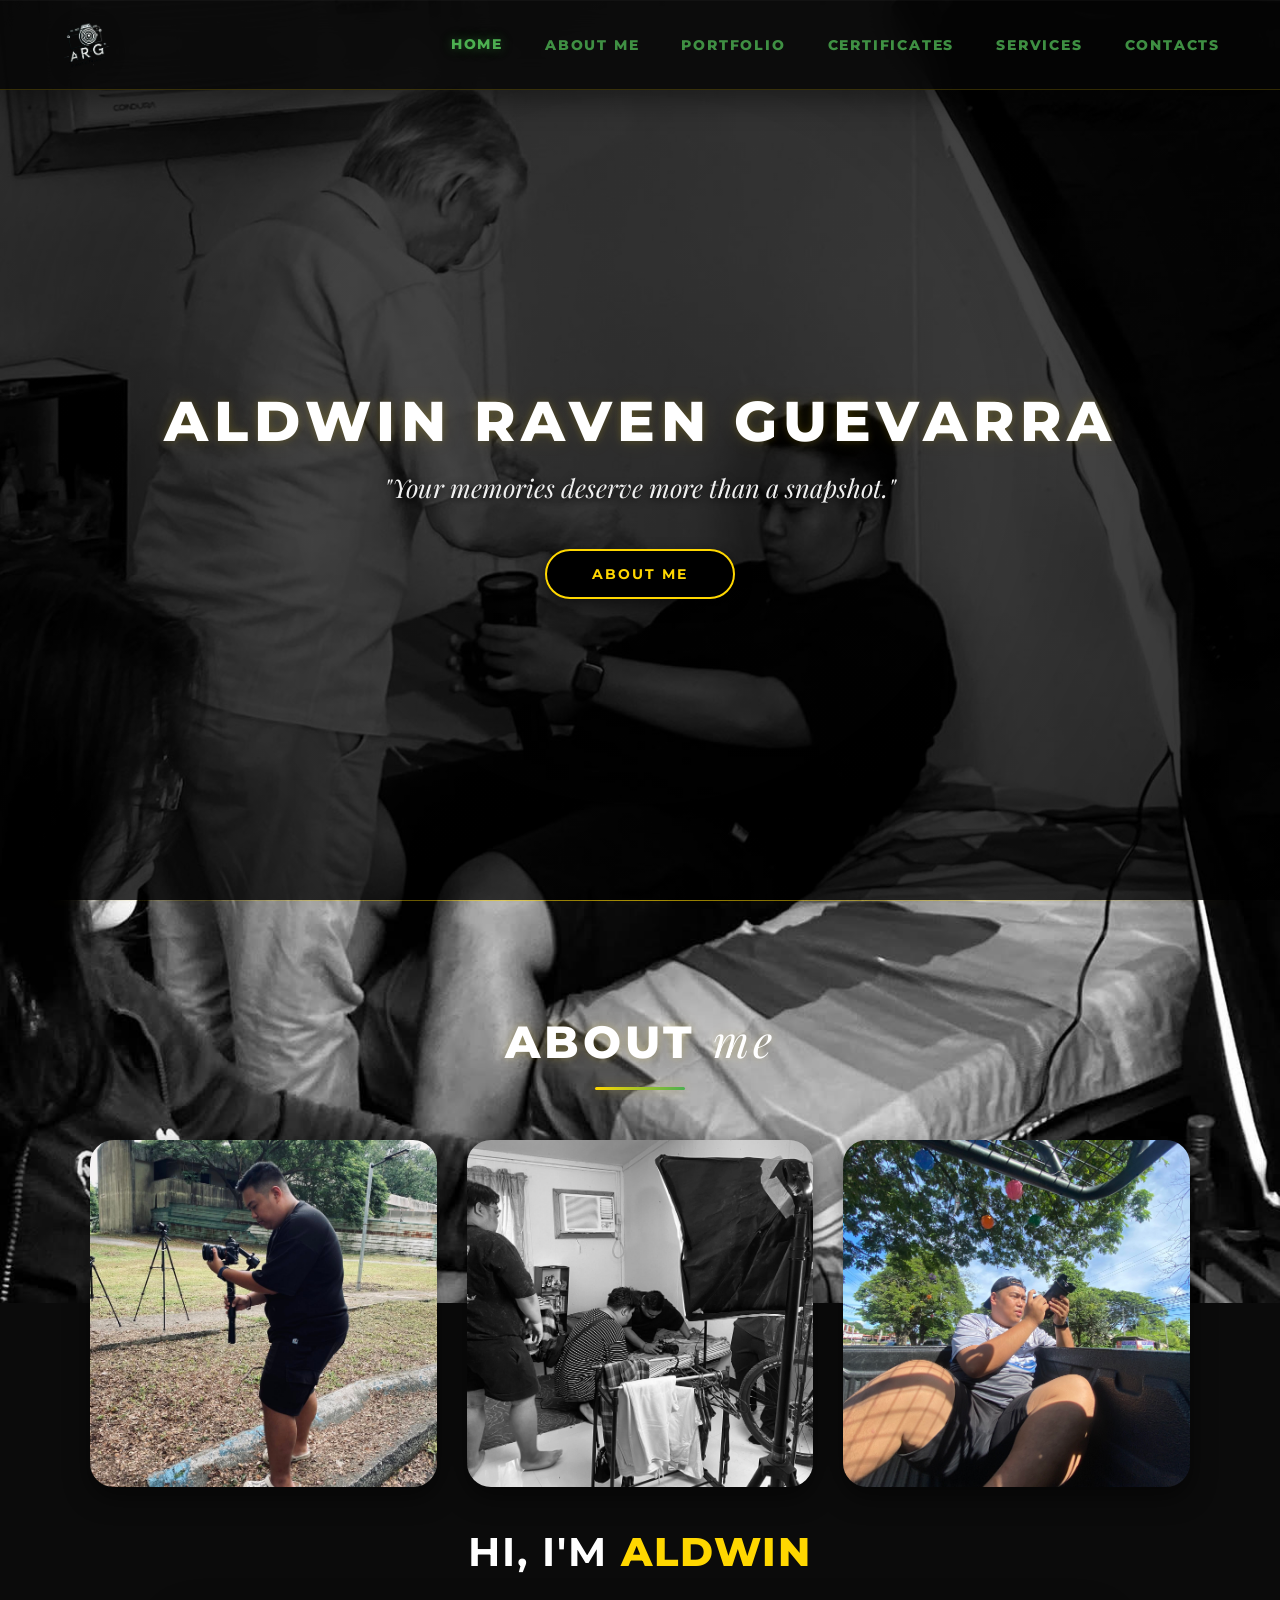
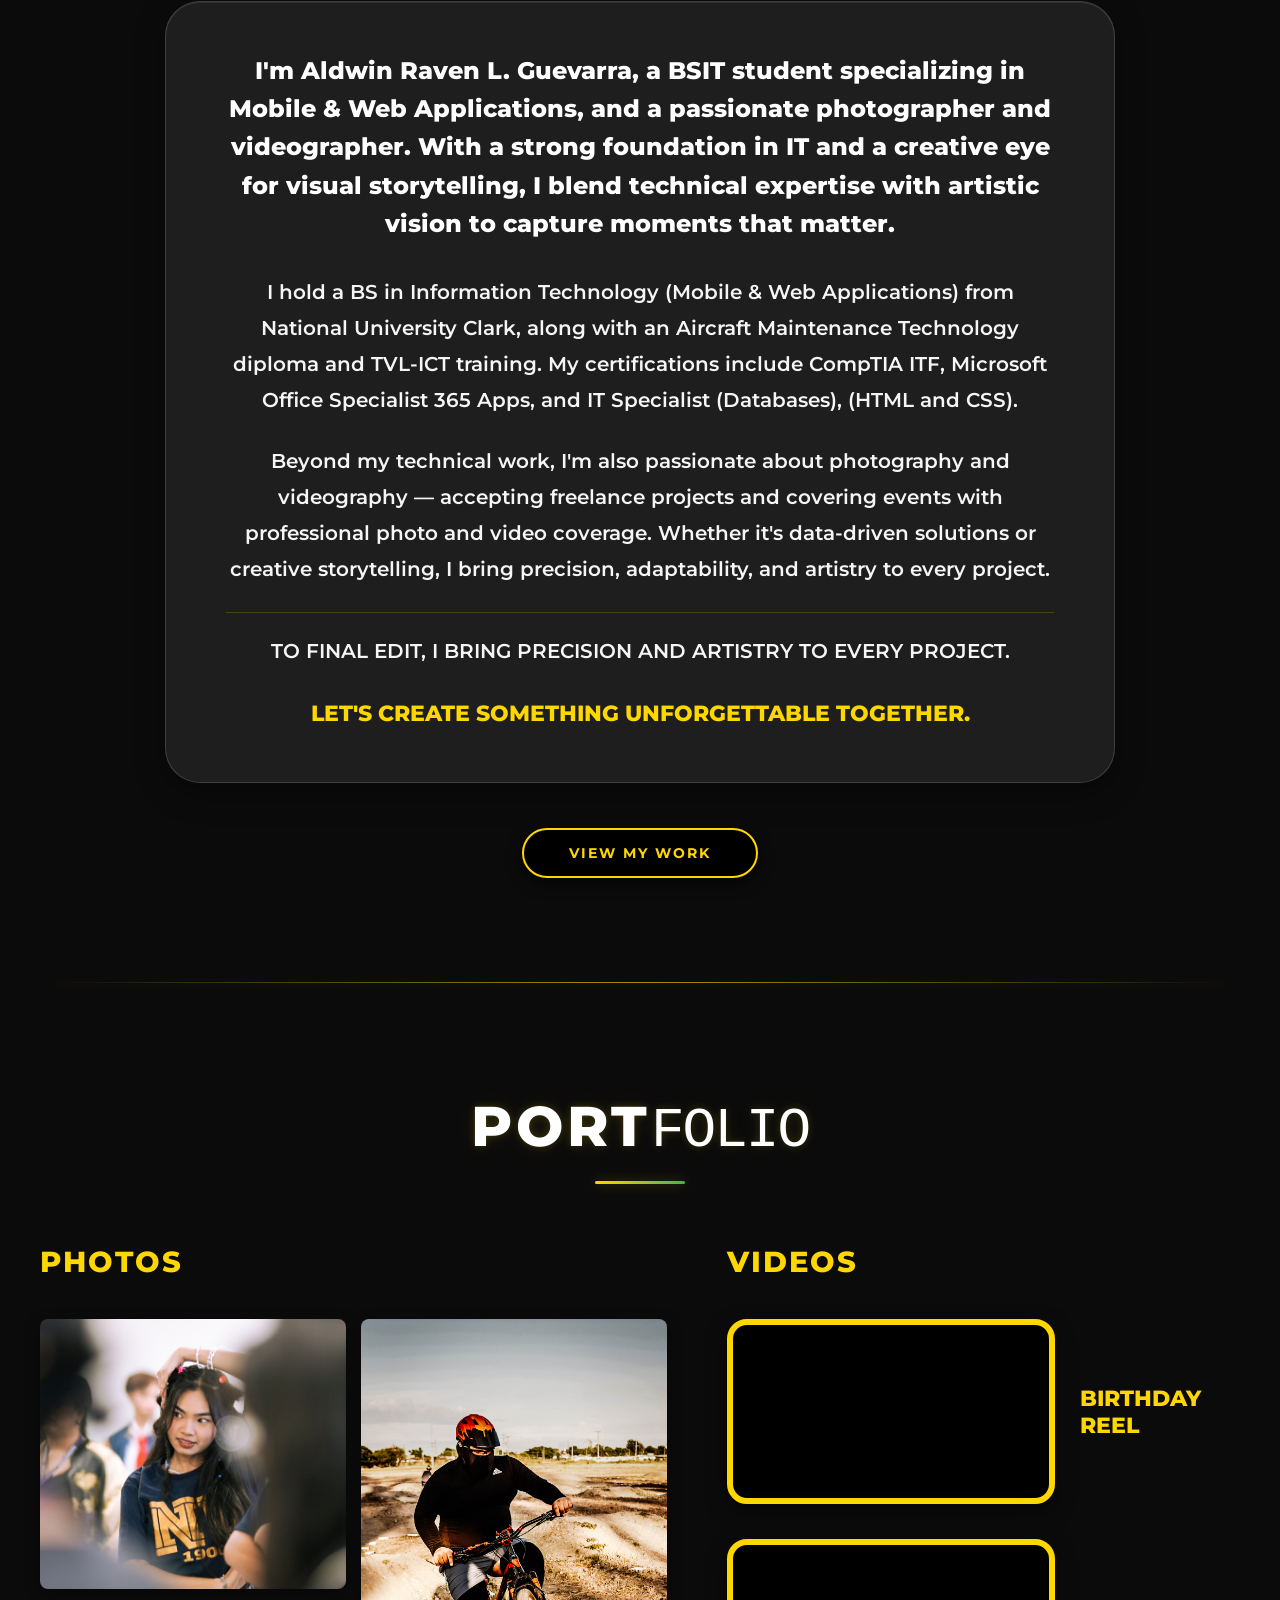
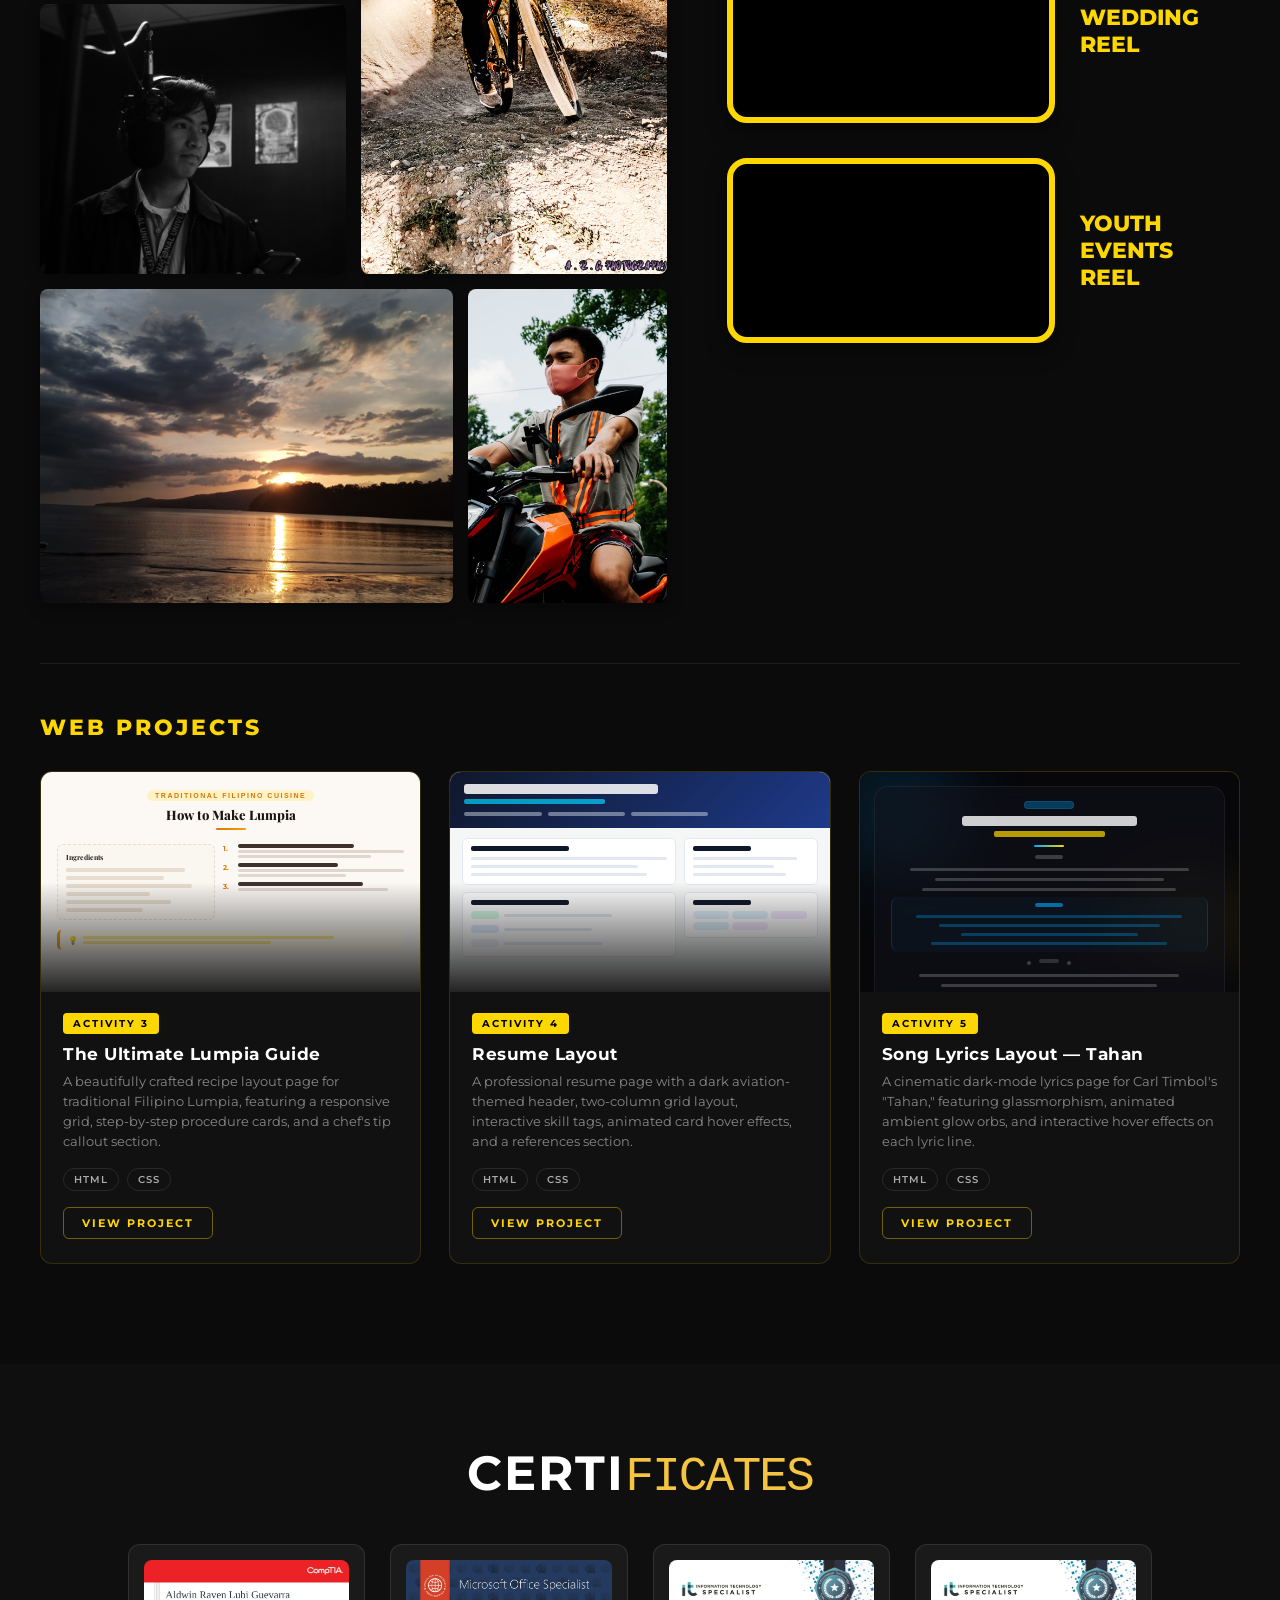
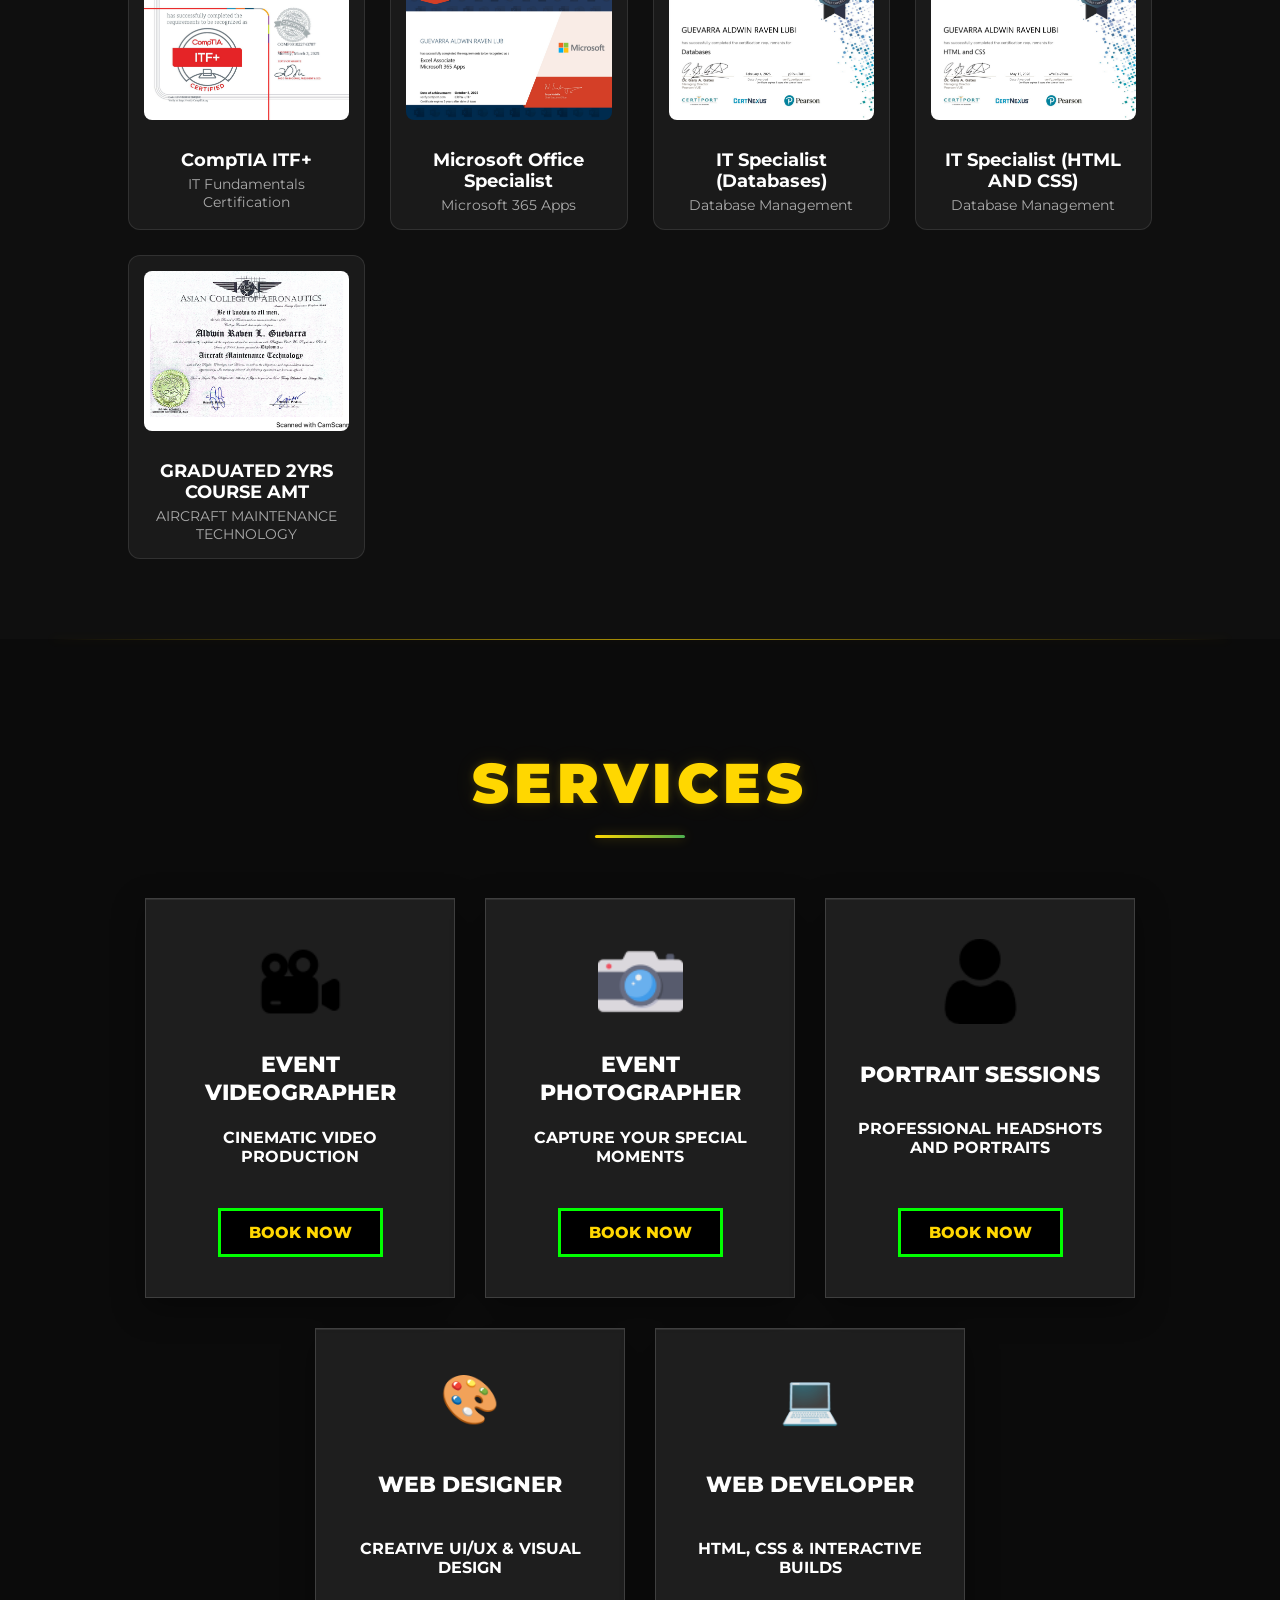
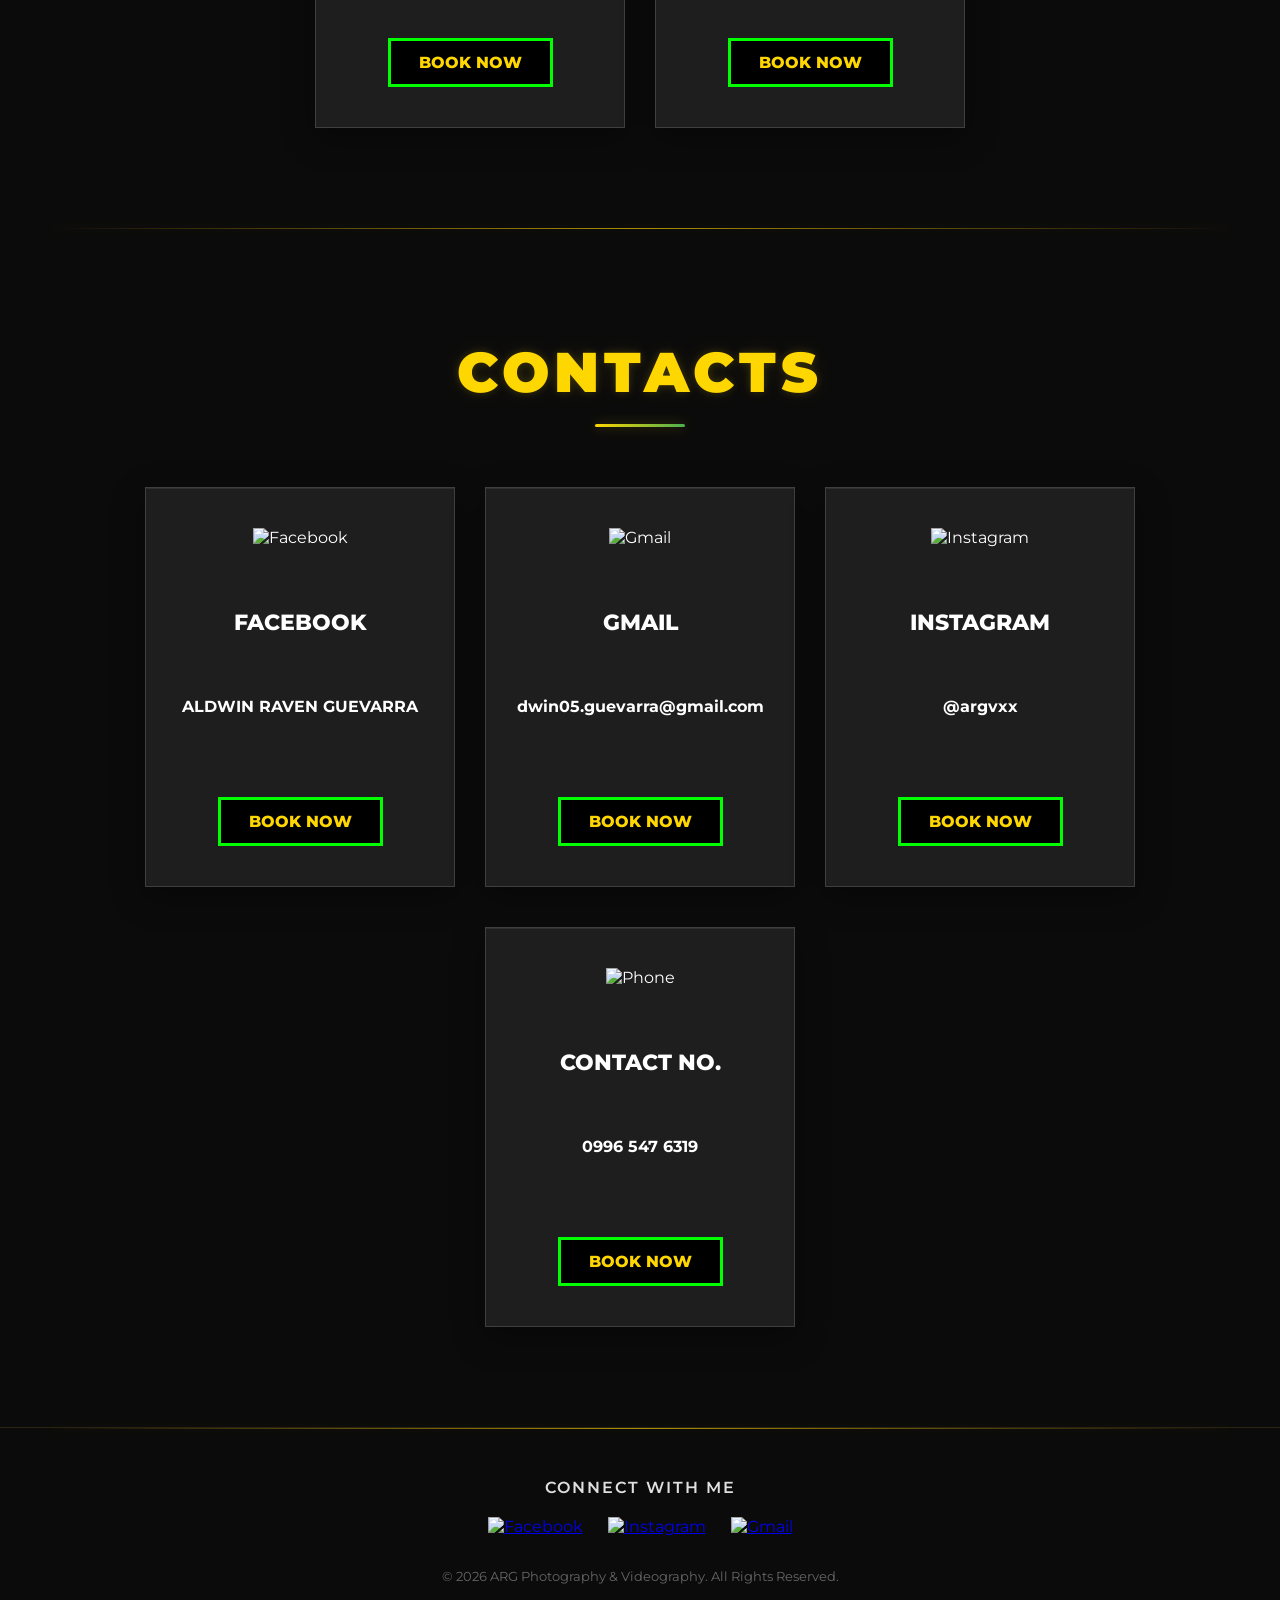
==== commit 067cbec6: "Add files via upload" ====
--- a/index.html
+++ b/index.html
@@ -506,7 +506,8 @@
         <div class="nav-container">
             <div class="logo">
                 <a href="#home">
-                    <img src="Assets\LOGO NO BG.PNG" alt="ARG Photography & Videography Logo">
+                    <img src="Assets/LOGO NO BG.png" alt="ARG Photography & Videography Logo">
+                    
                 </a>
             </div>
 
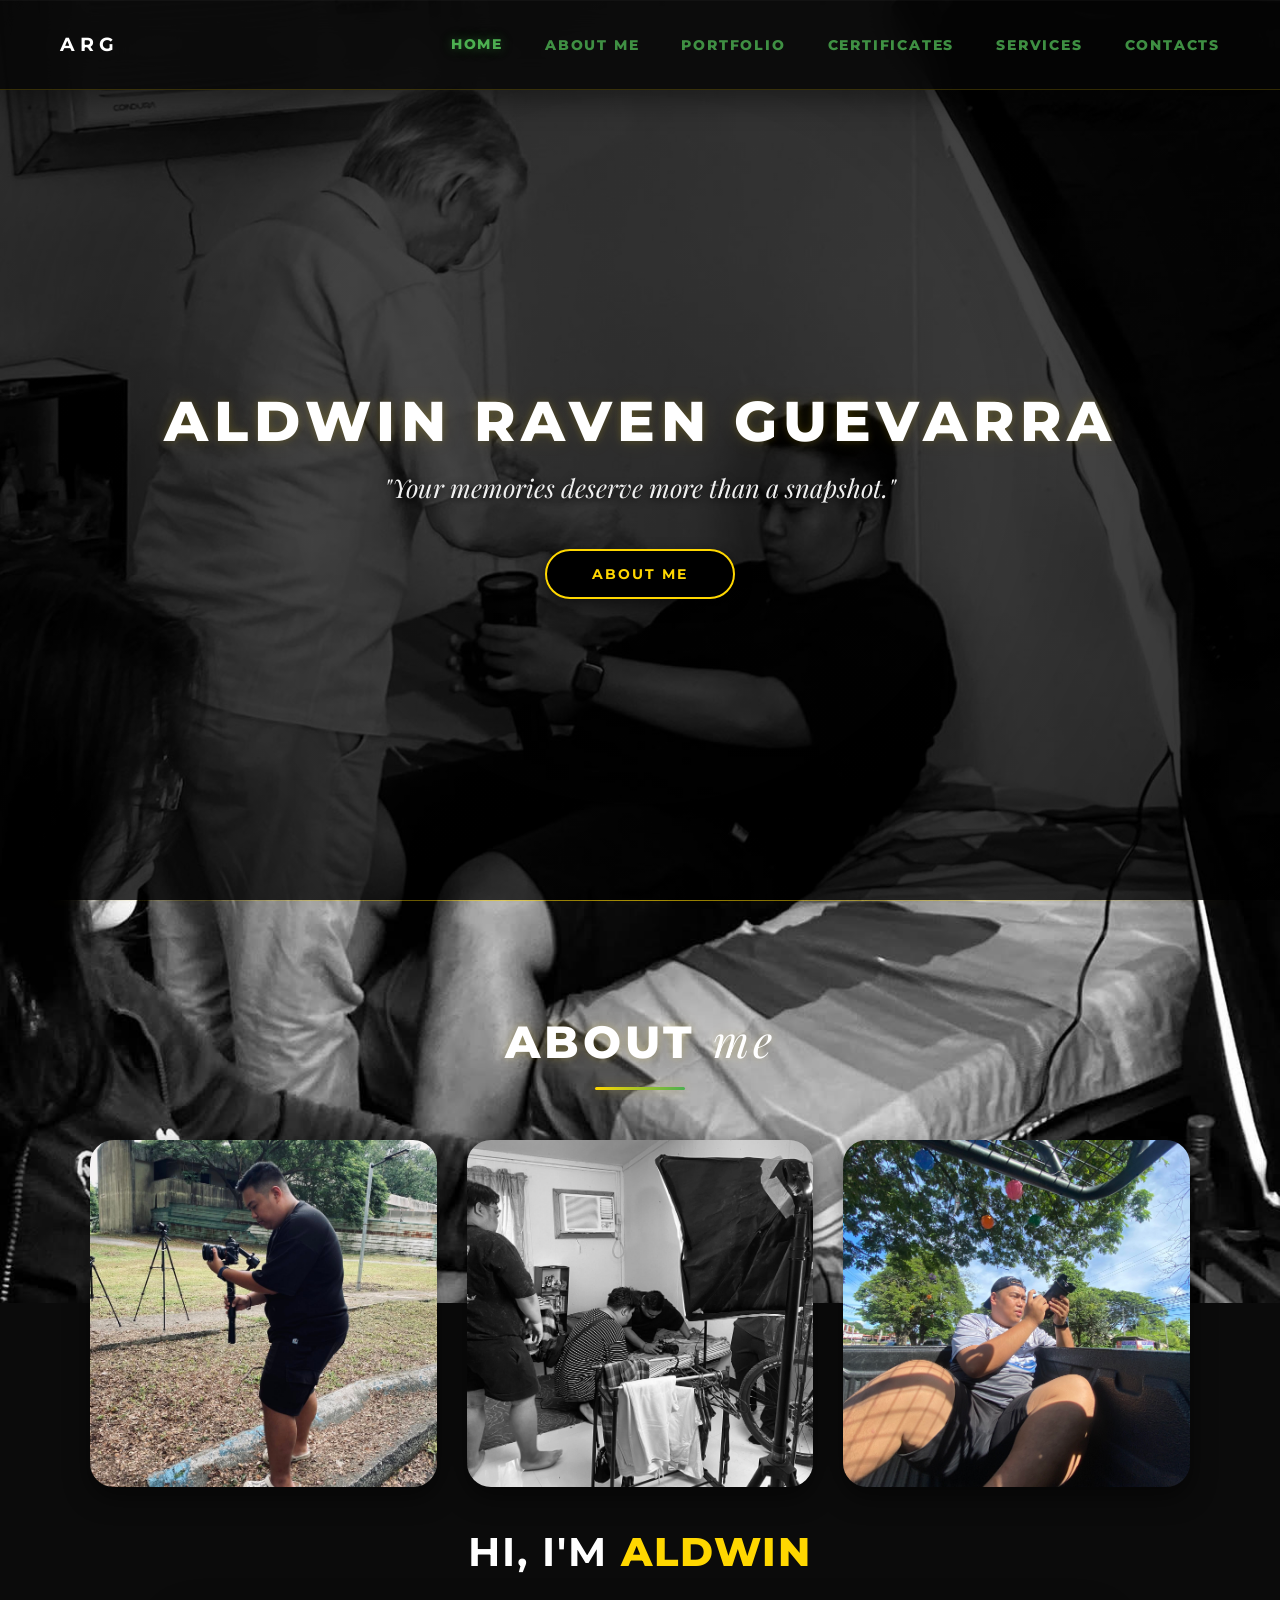
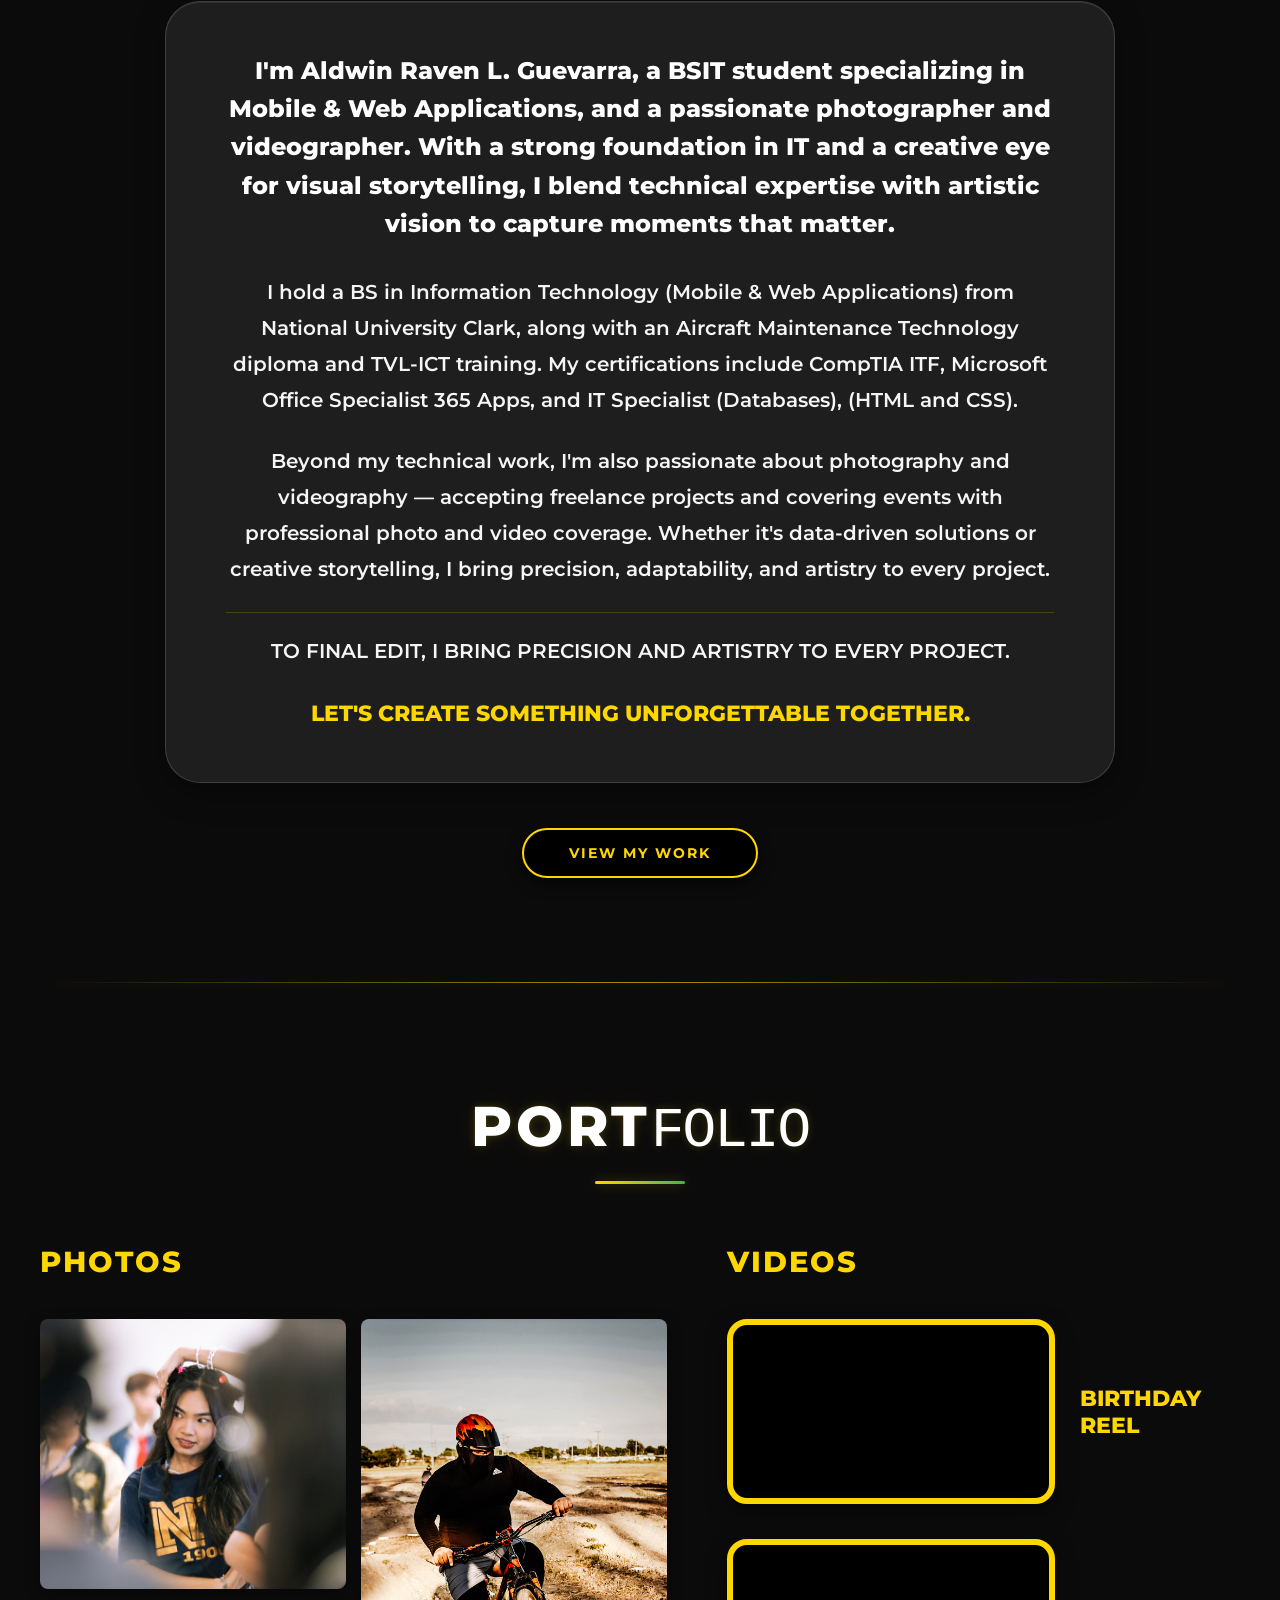
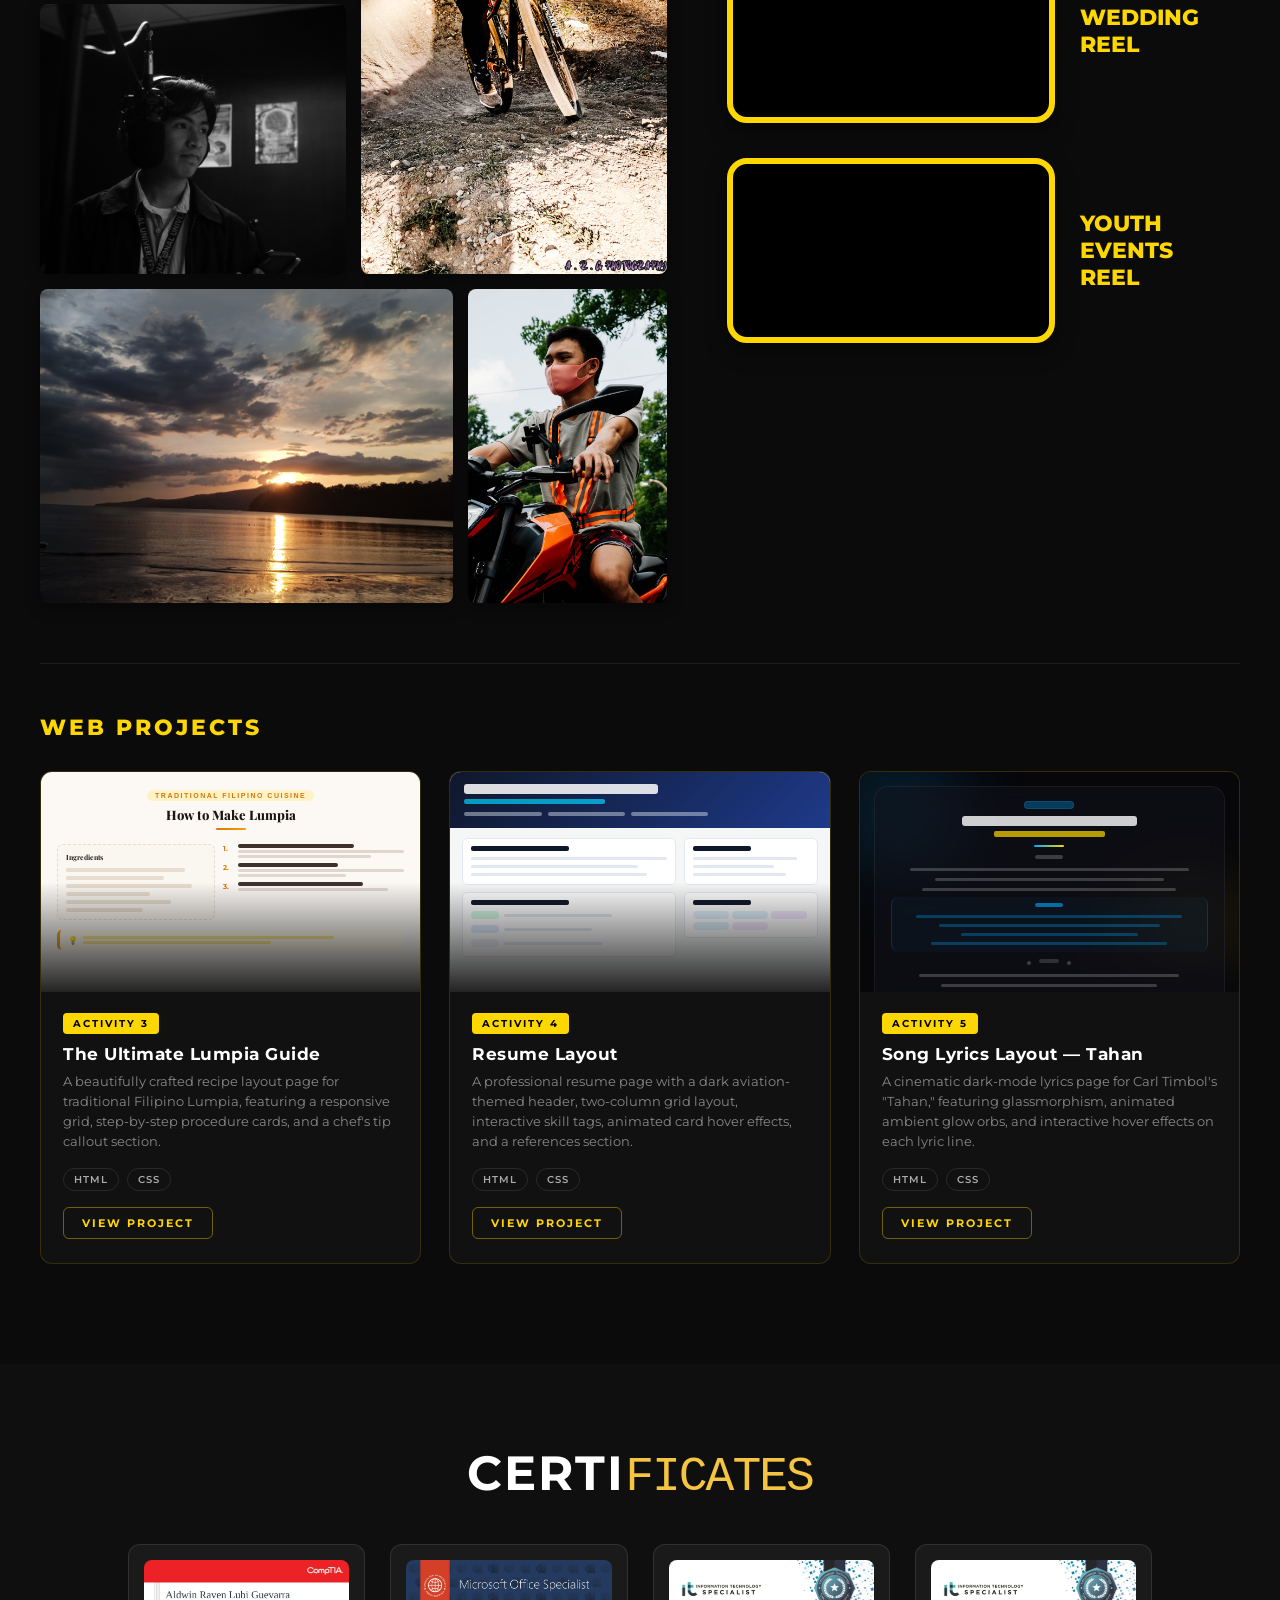
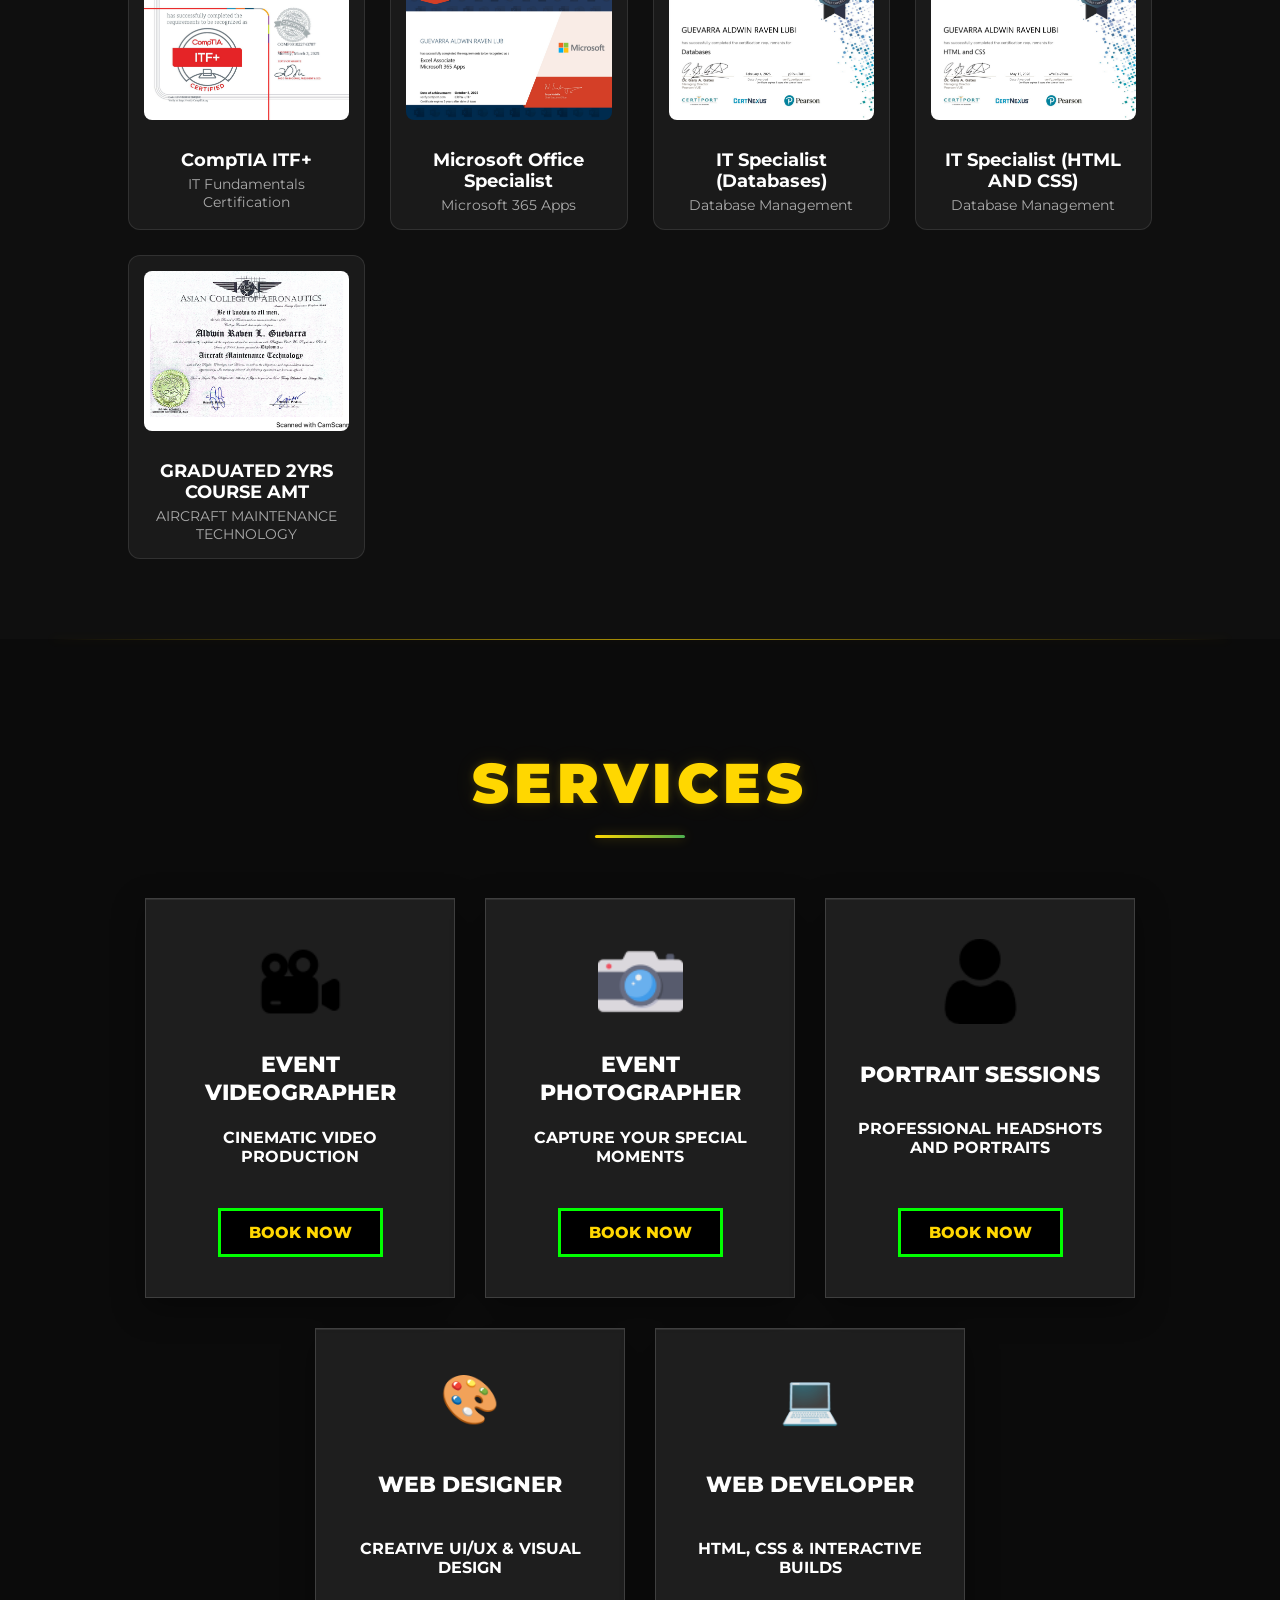
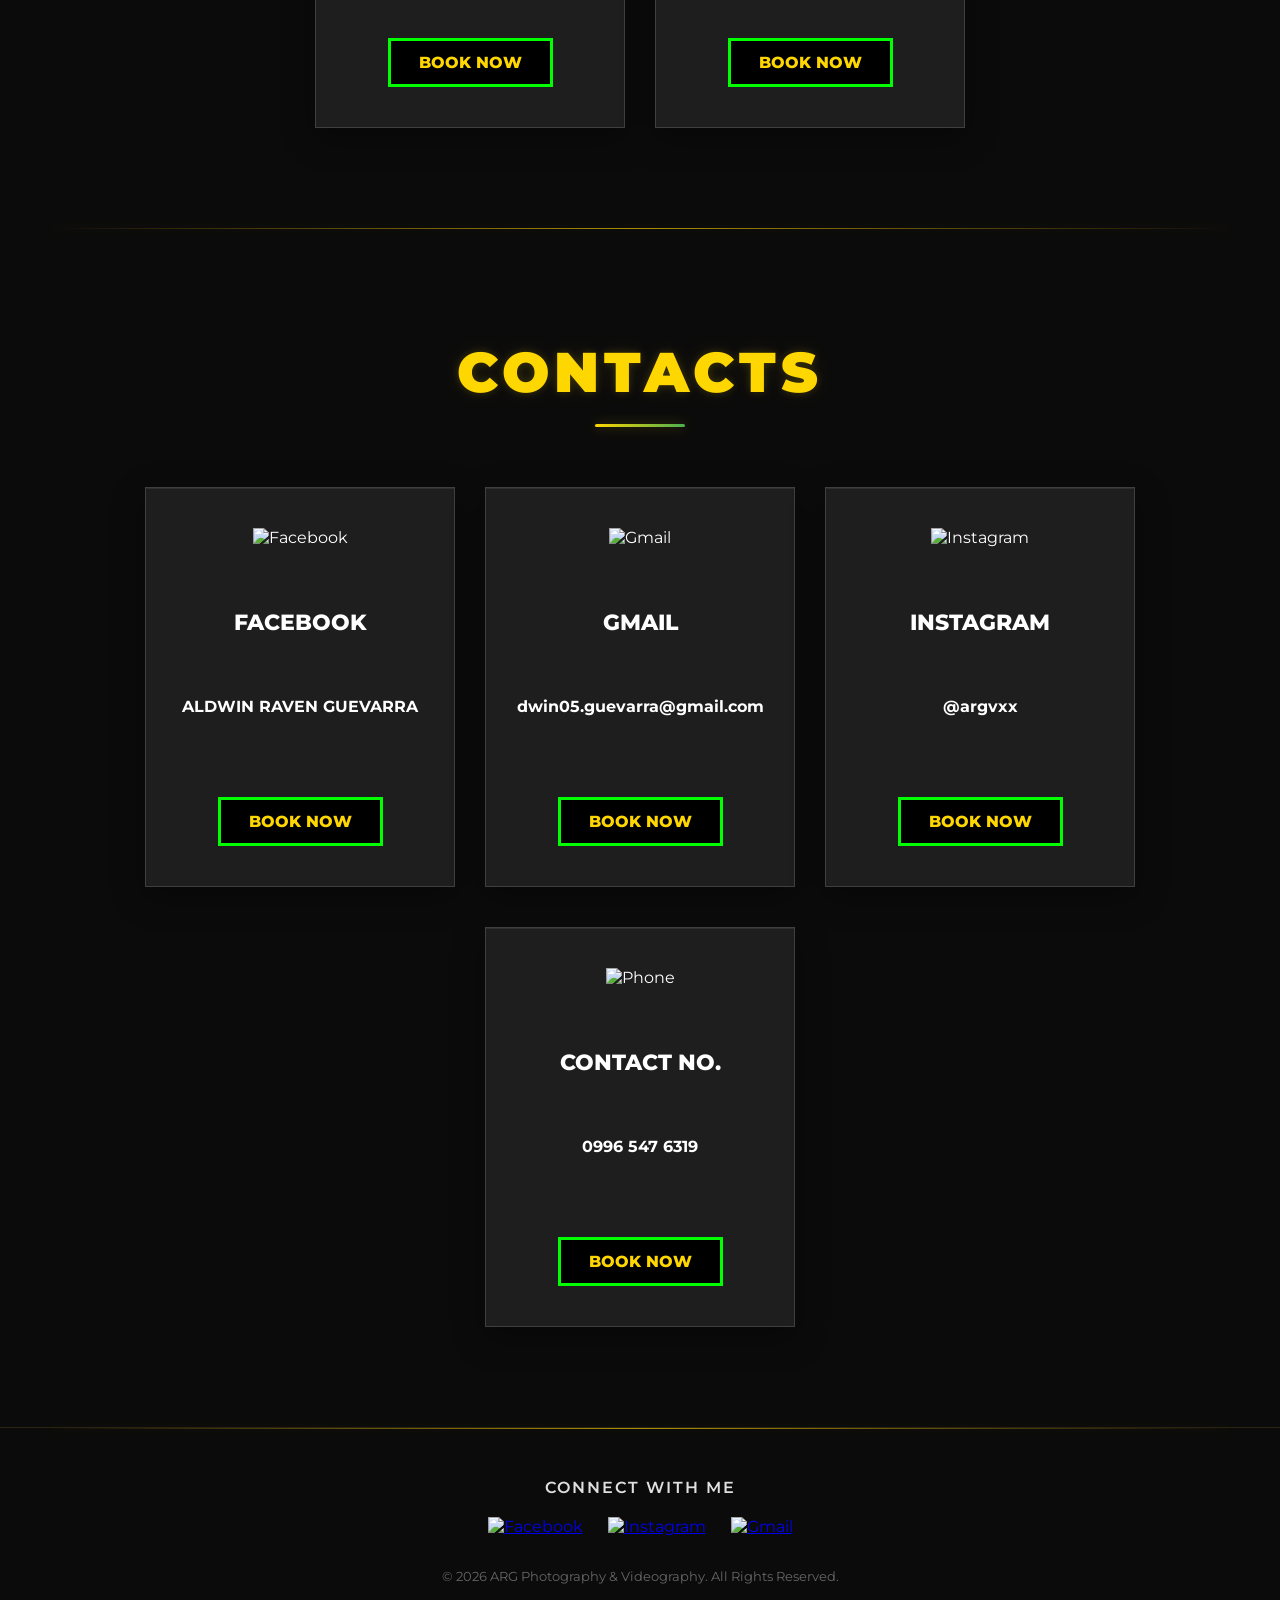
==== commit a79a2689: "Add files via upload" ====
--- a/index.html
+++ b/index.html
@@ -505,10 +505,7 @@
     <nav class="navbar">
         <div class="nav-container">
             <div class="logo">
-                <a href="#home">
-                    <img src="Assets/LOGO NO BG.png" alt="ARG Photography & Videography Logo">
-                    
-                </a>
+                </a><h3>A R G</h3>
             </div>
 
             <ul class="nav-links">
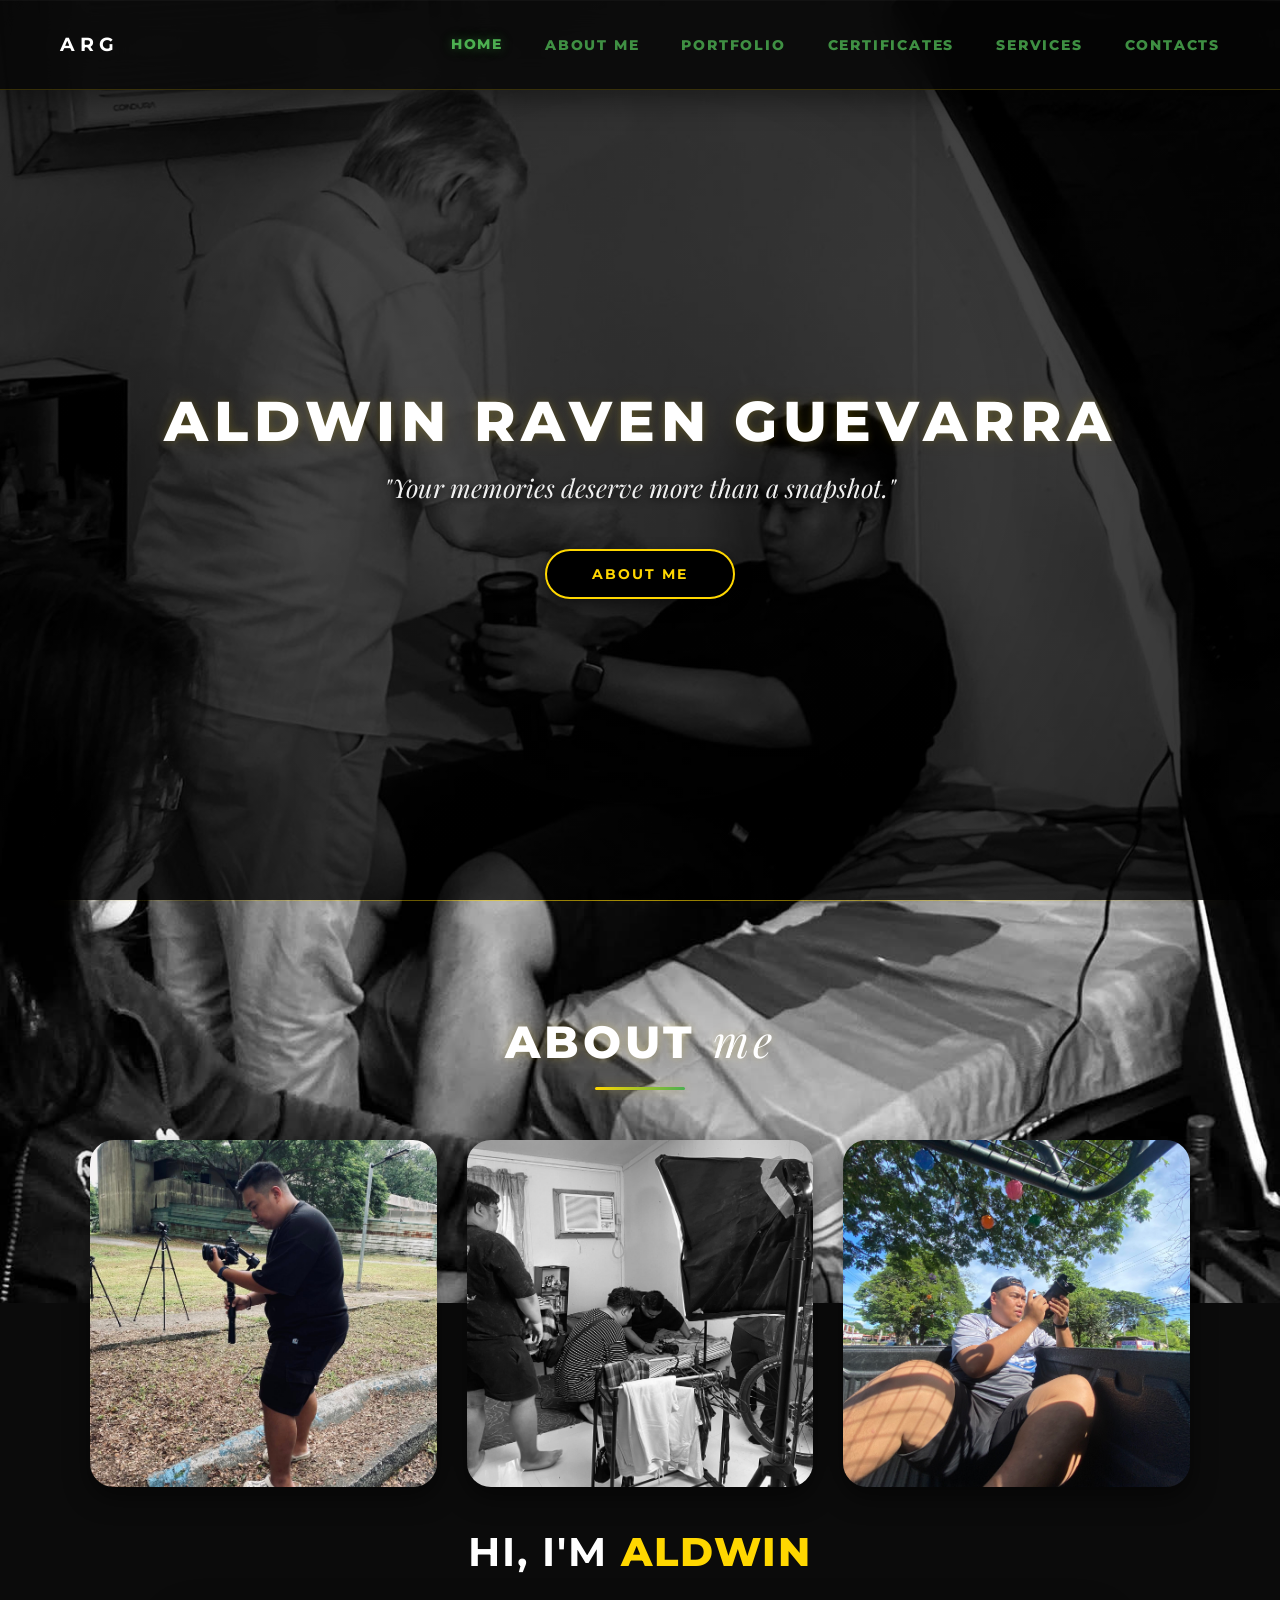
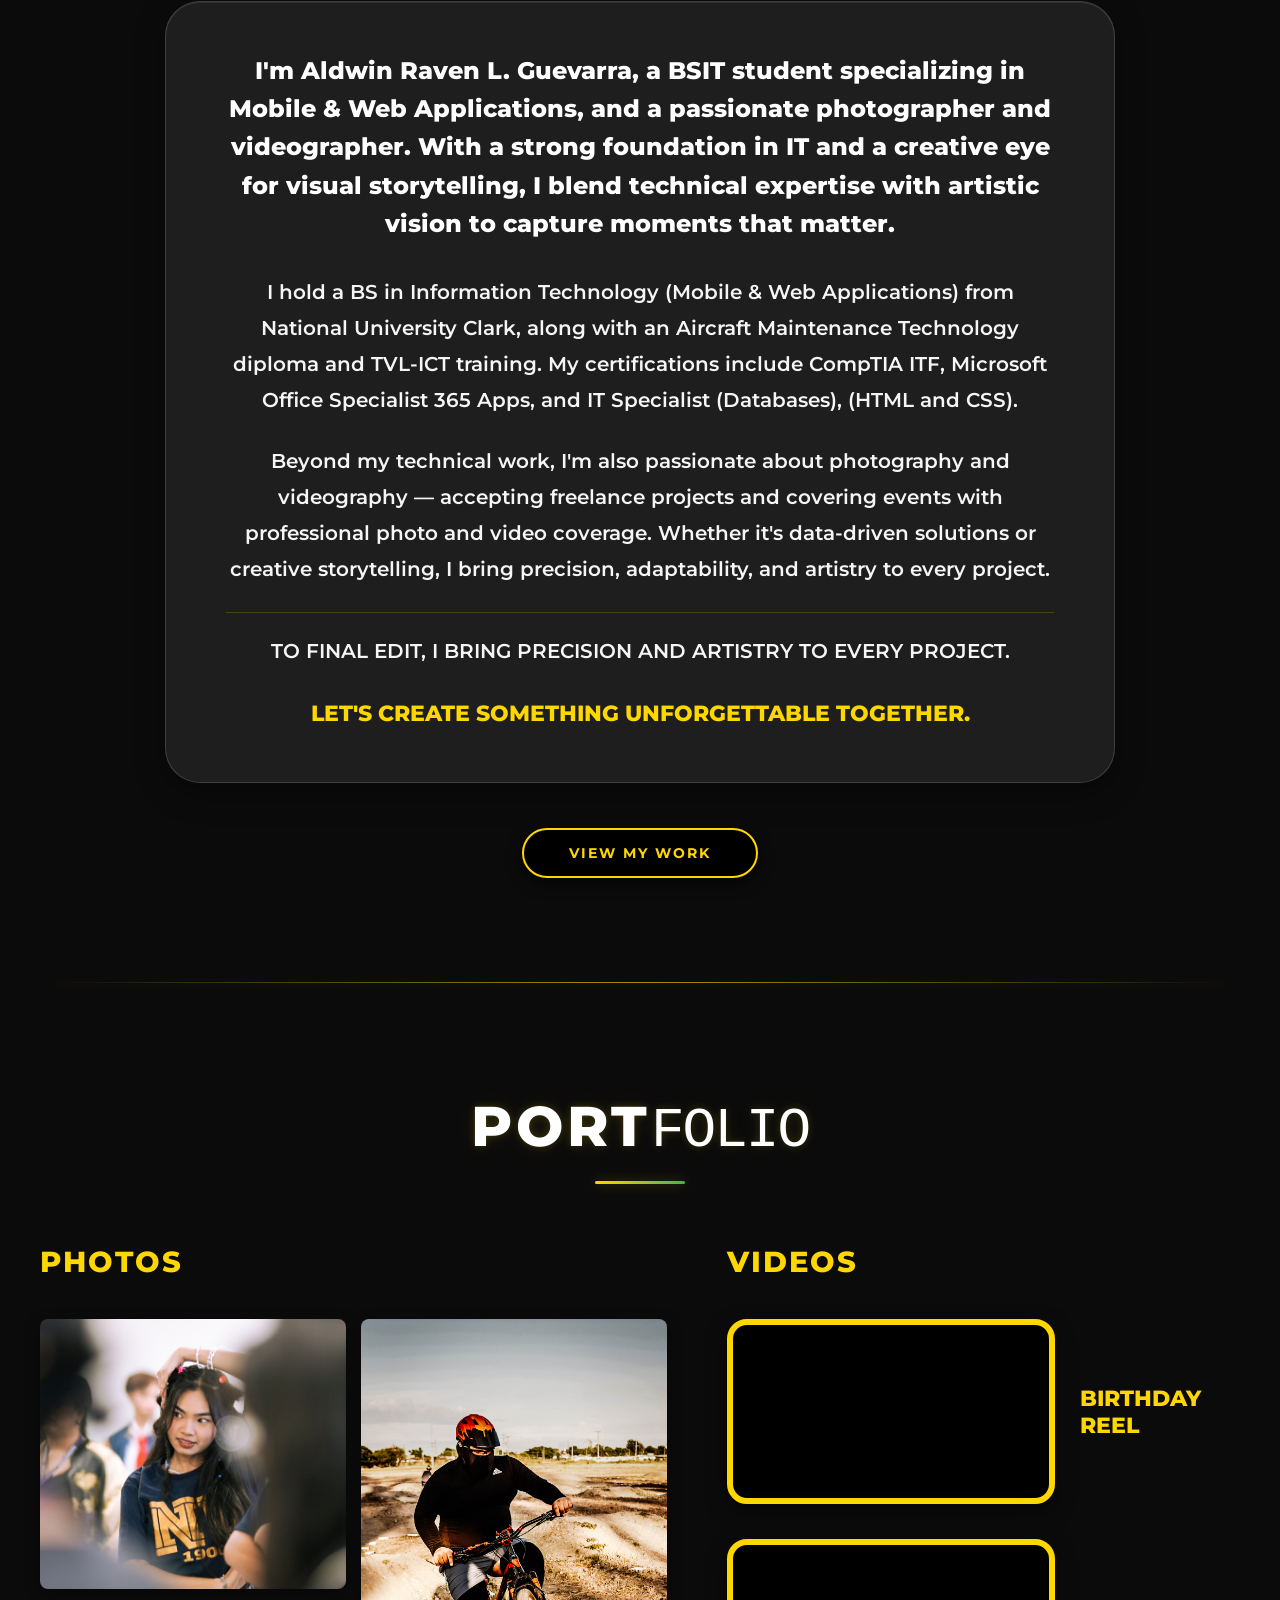
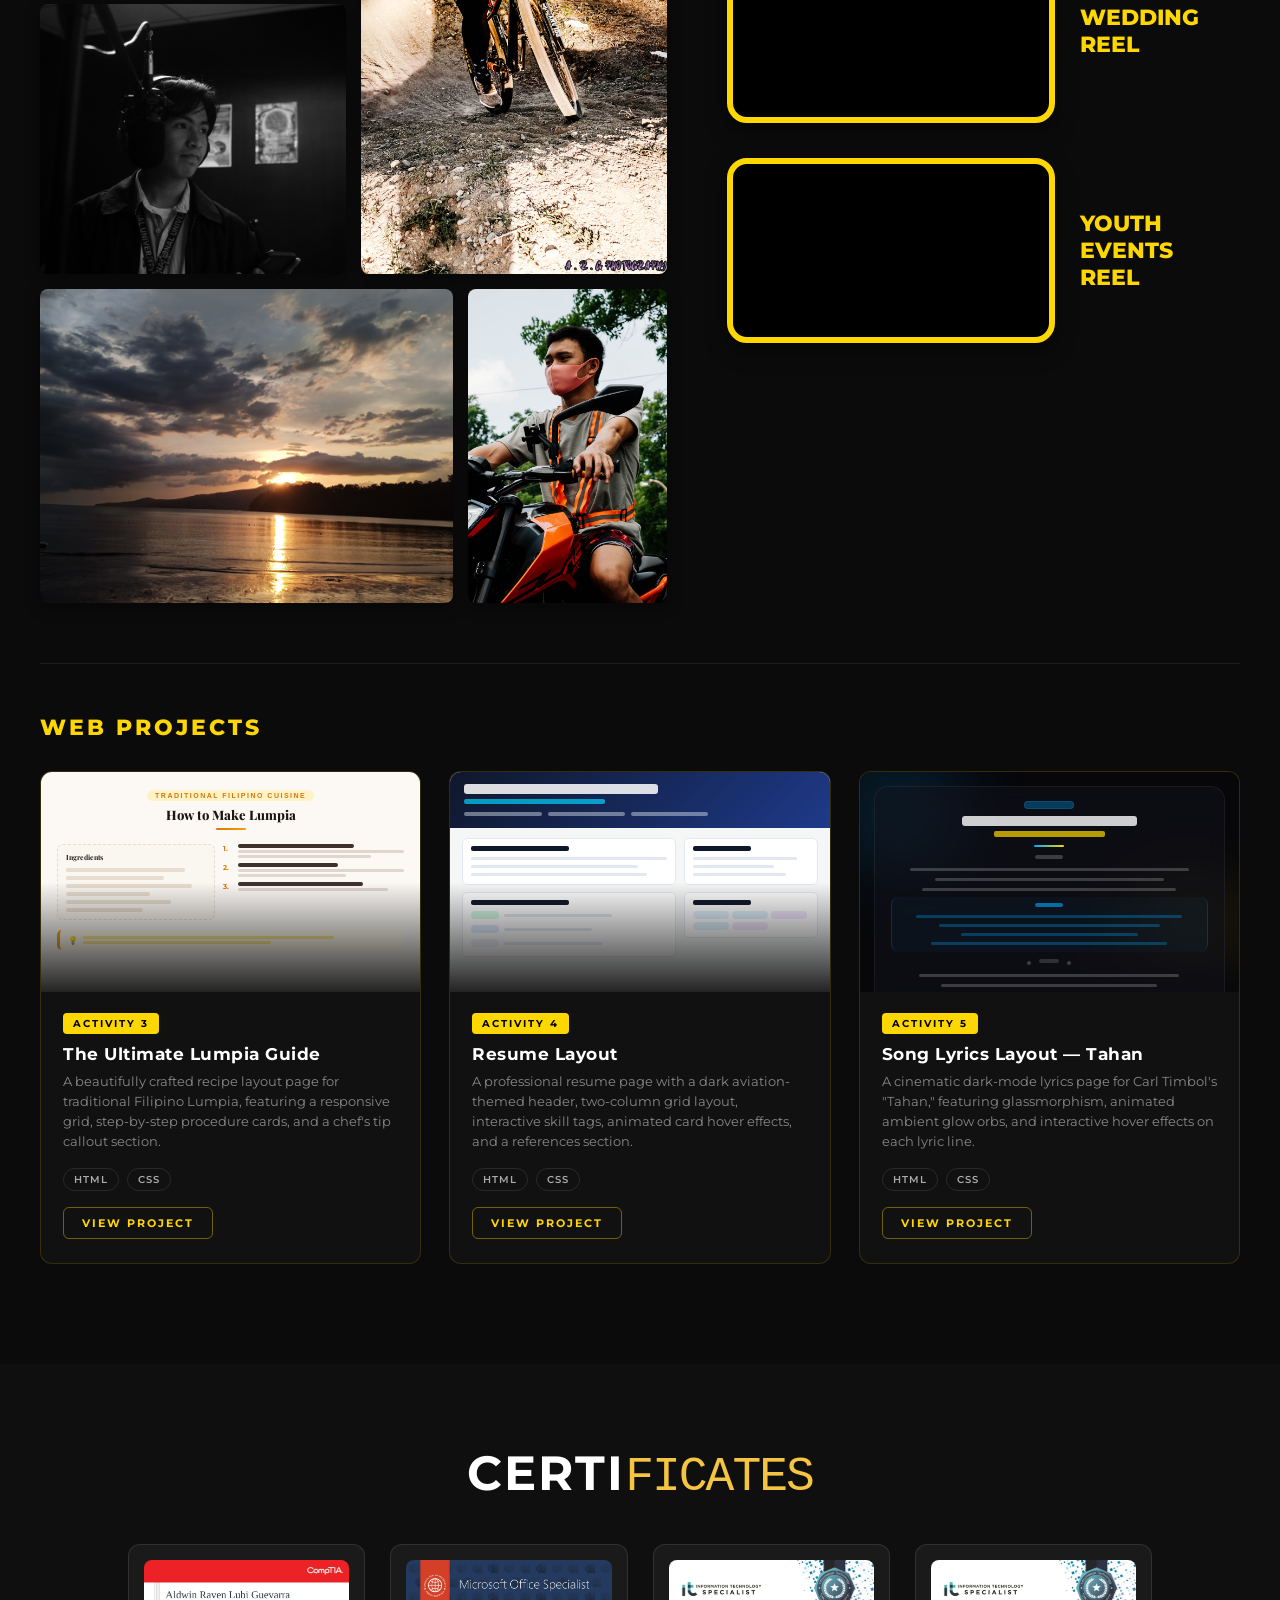
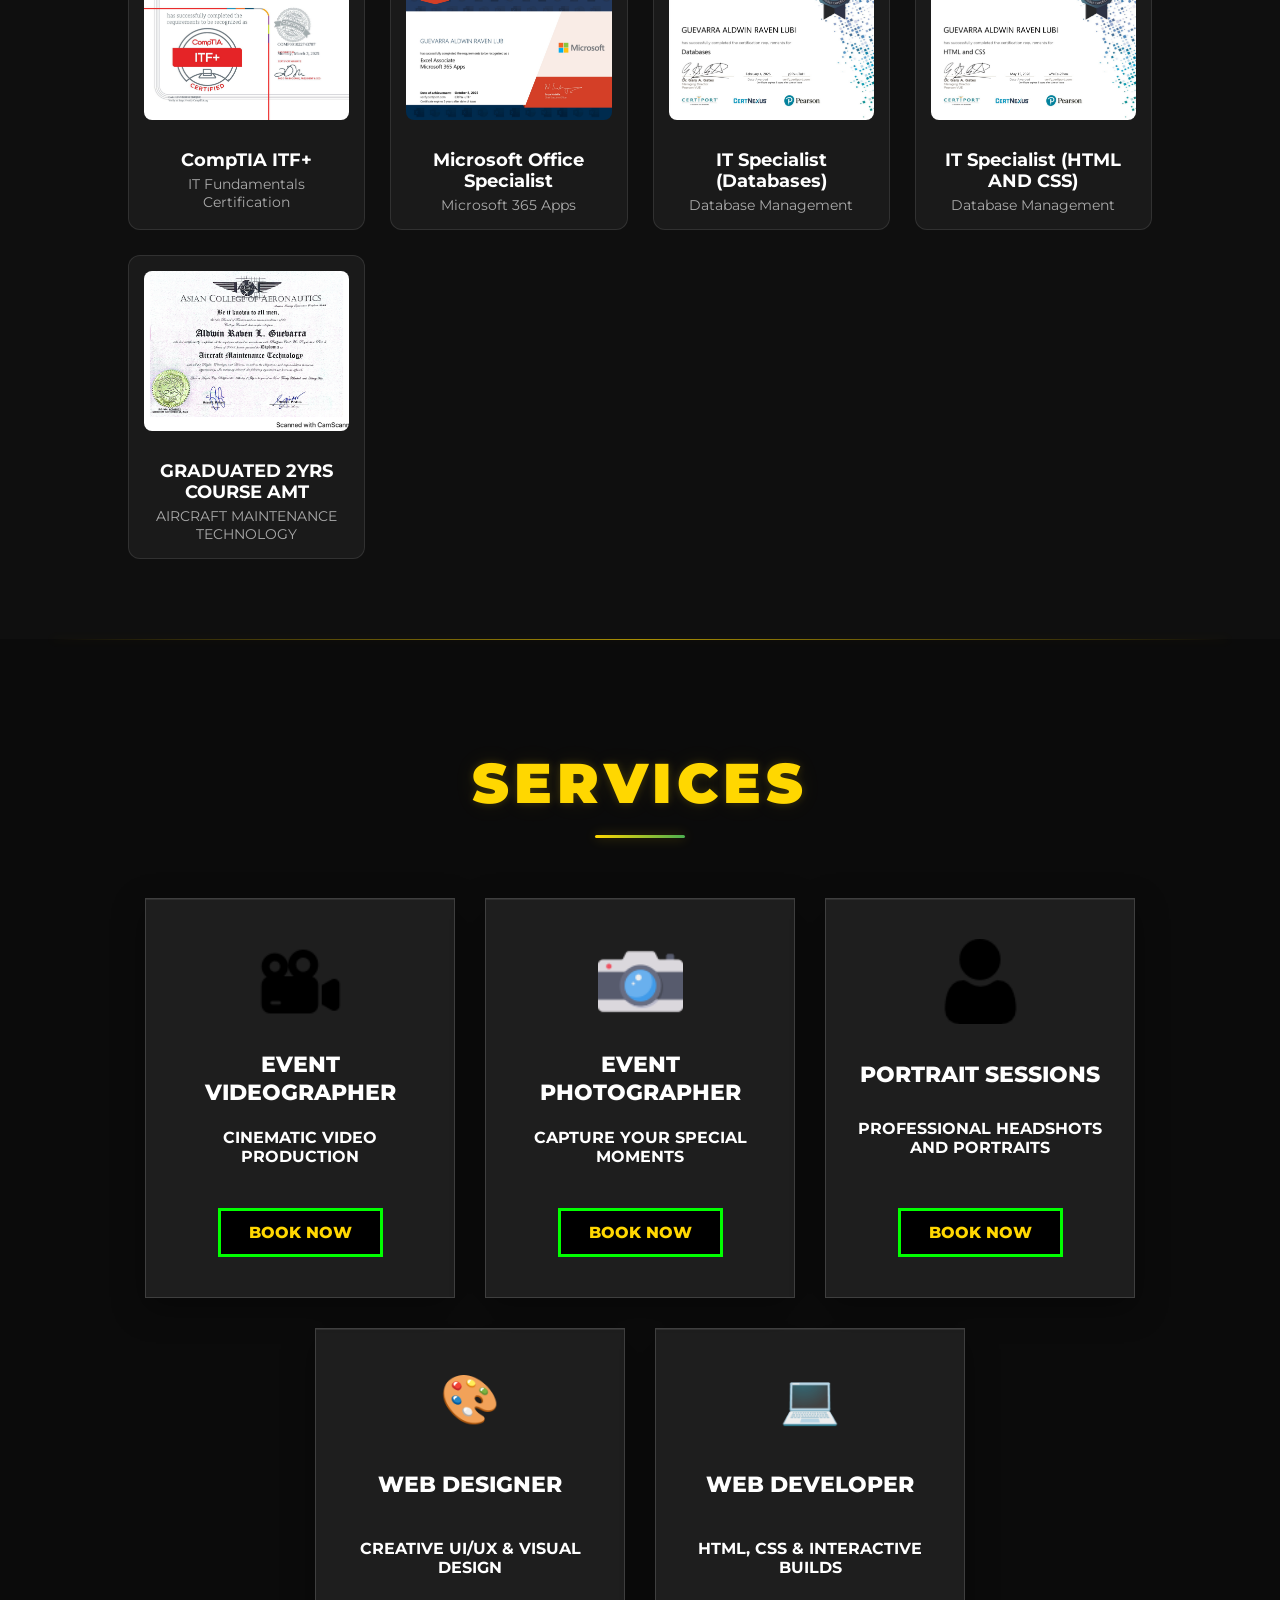
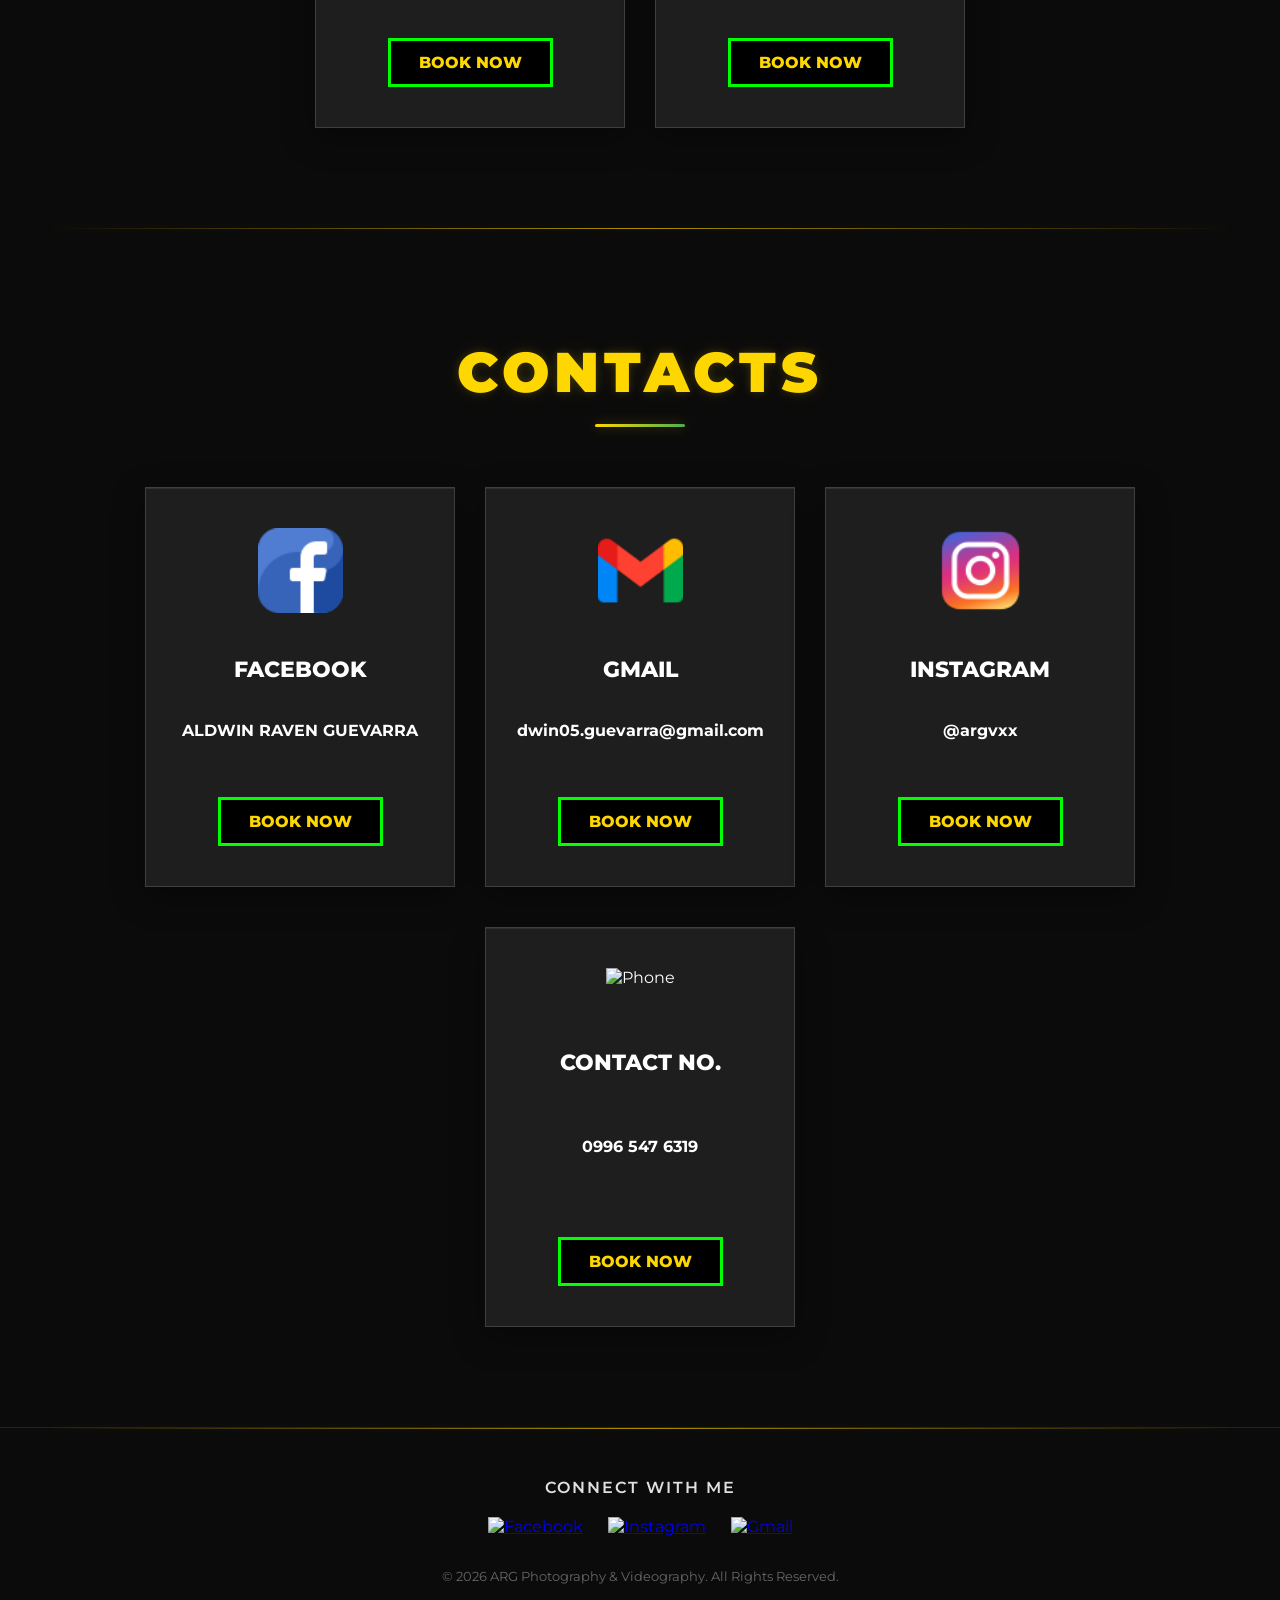
==== commit b8fb5c6f: "Add files via upload" ====
--- a/index.html
+++ b/index.html
@@ -958,7 +958,7 @@
 
                     <div class="contact-card">
                         <div class="contact-icon">
-                            <img src="Assets\FB LOGO.PNG" alt="Facebook">
+                            <img src="Assets/FB LOGO.png" alt="Facebook">
                         </div>
                         <h3 class="contact-name">FACEBOOK</h3>
                         <p class="contact-info">ALDWIN RAVEN GUEVARRA</p>
@@ -967,7 +967,7 @@
 
                     <div class="contact-card">
                         <div class="contact-icon">
-                            <img src="Assets\GMAIL.PNG" alt="Gmail">
+                            <img src="Assets/GMAIL.png" alt="Gmail">
                         </div>
                         <h3 class="contact-name">GMAIL</h3>
                         <p class="contact-info">dwin05.guevarra@gmail.com</p>
@@ -976,7 +976,7 @@
 
                     <div class="contact-card">
                         <div class="contact-icon">
-                            <img src="Assets\IG LOGO.PNG" alt="Instagram">
+                            <img src="Assets/IG LOGO.png" alt="Instagram">
                         </div>
                         <h3 class="contact-name">INSTAGRAM</h3>
                         <p class="contact-info">@argvxx</p>
@@ -985,7 +985,7 @@
 
                     <div class="contact-card bottom-card">
                         <div class="contact-icon">
-                            <img src="Assets\1 CP.PNG" alt="Phone">
+                            <img src="Assets/1 CP.PNG" alt="Phone">
                         </div>
                         <h3 class="contact-name">CONTACT NO.</h3>
                         <p class="contact-info">0996 547 6319</p>
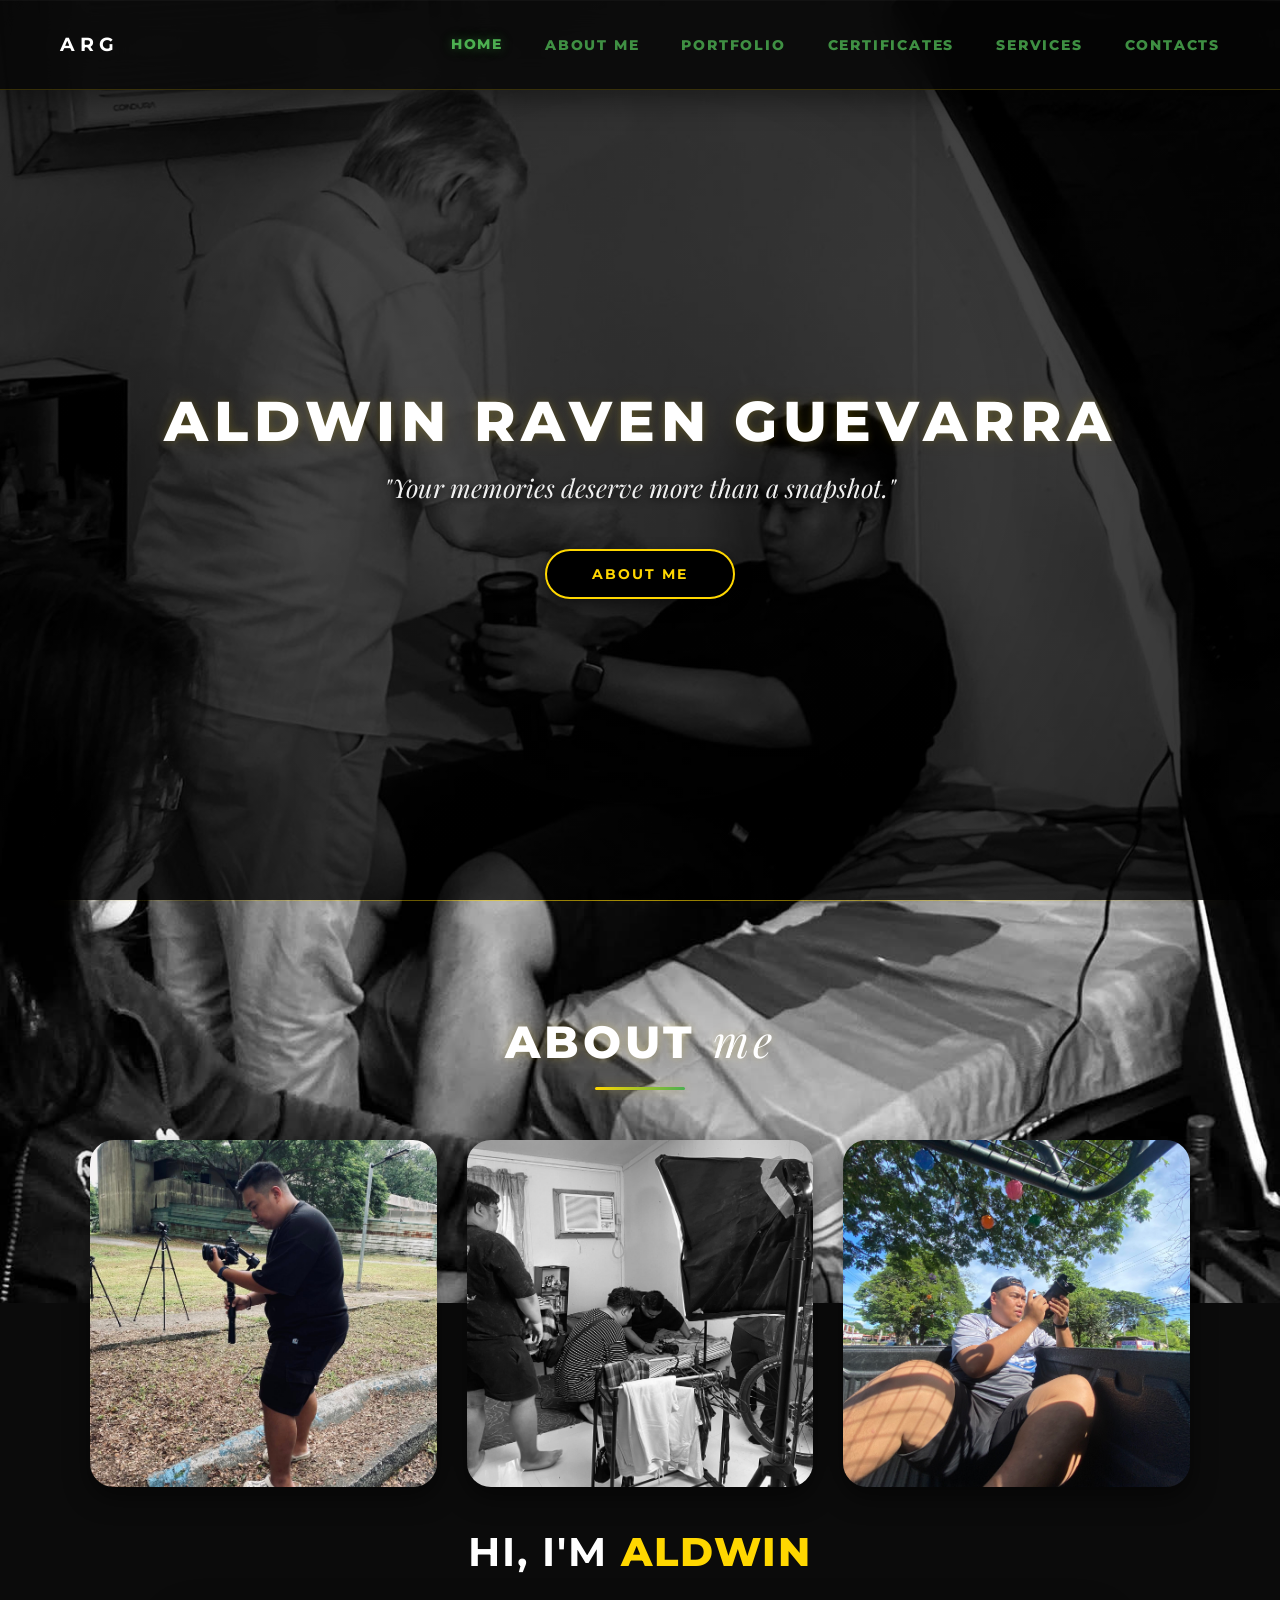
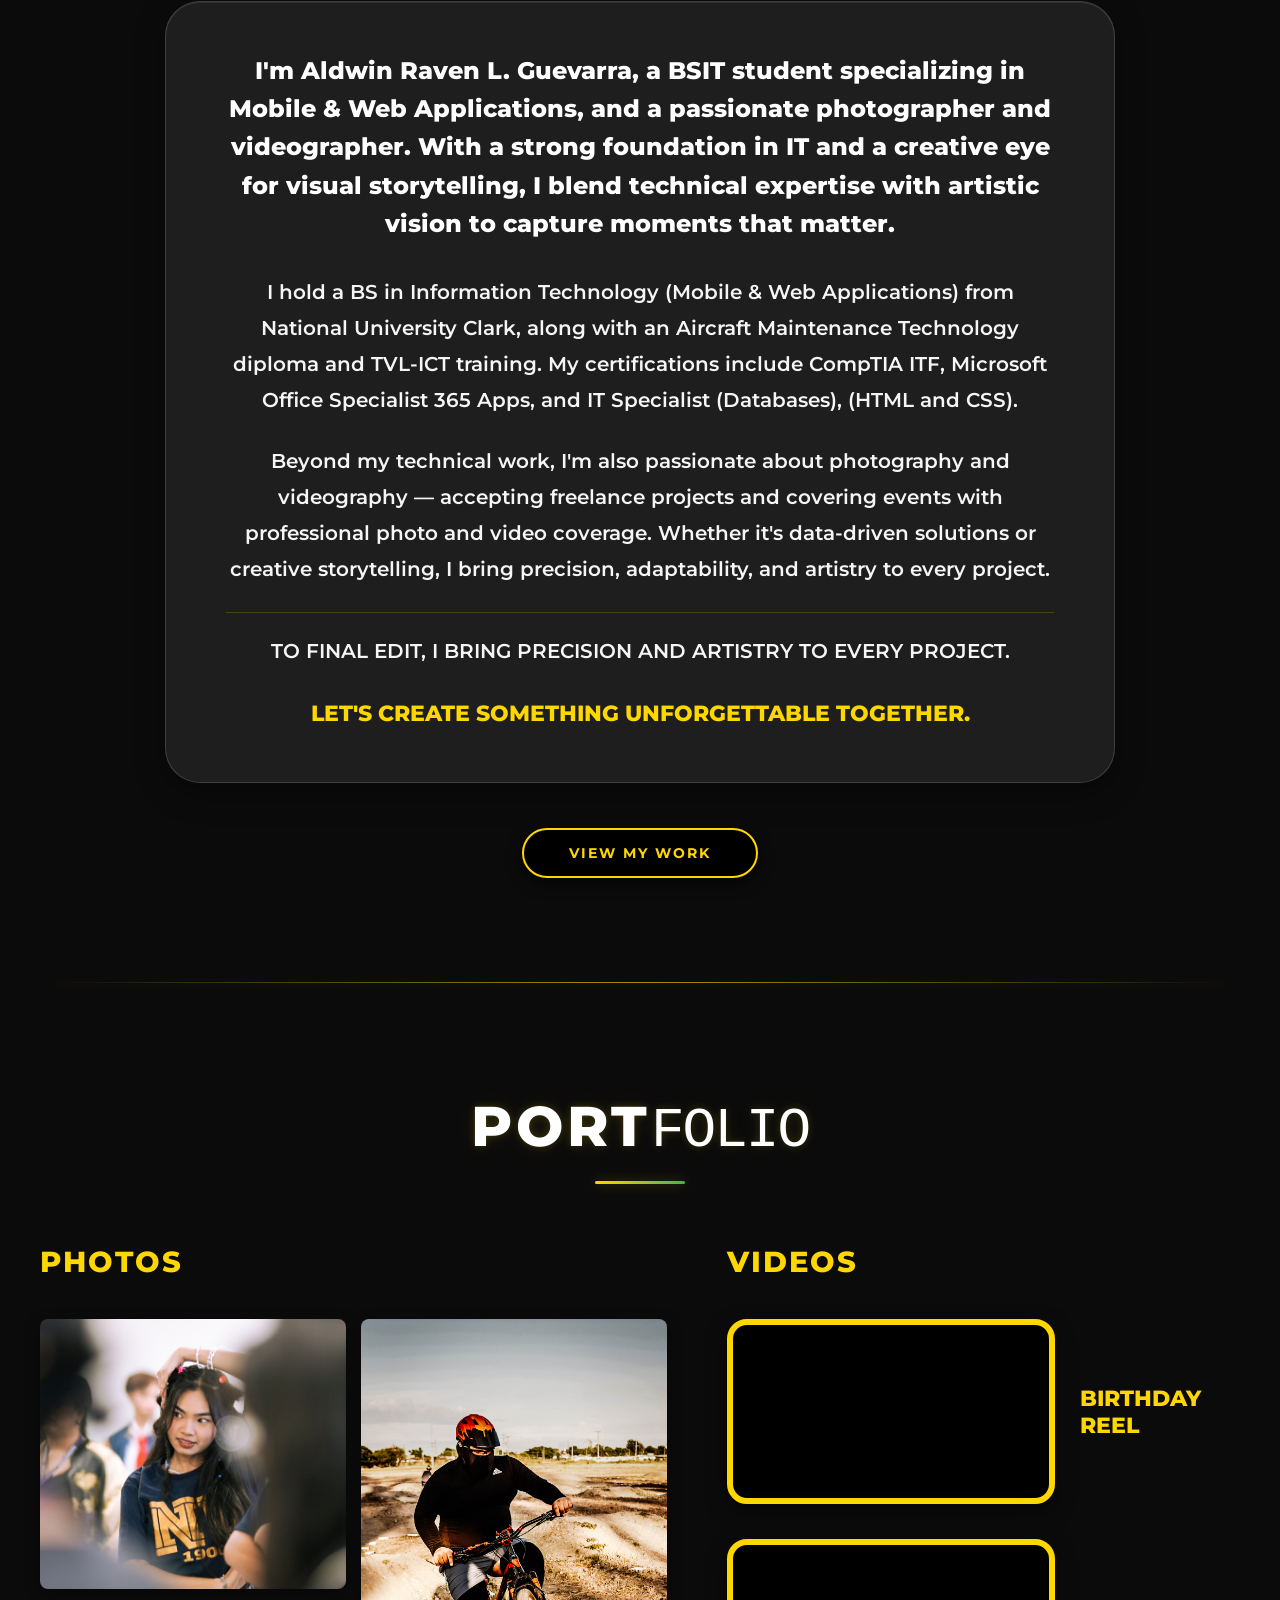
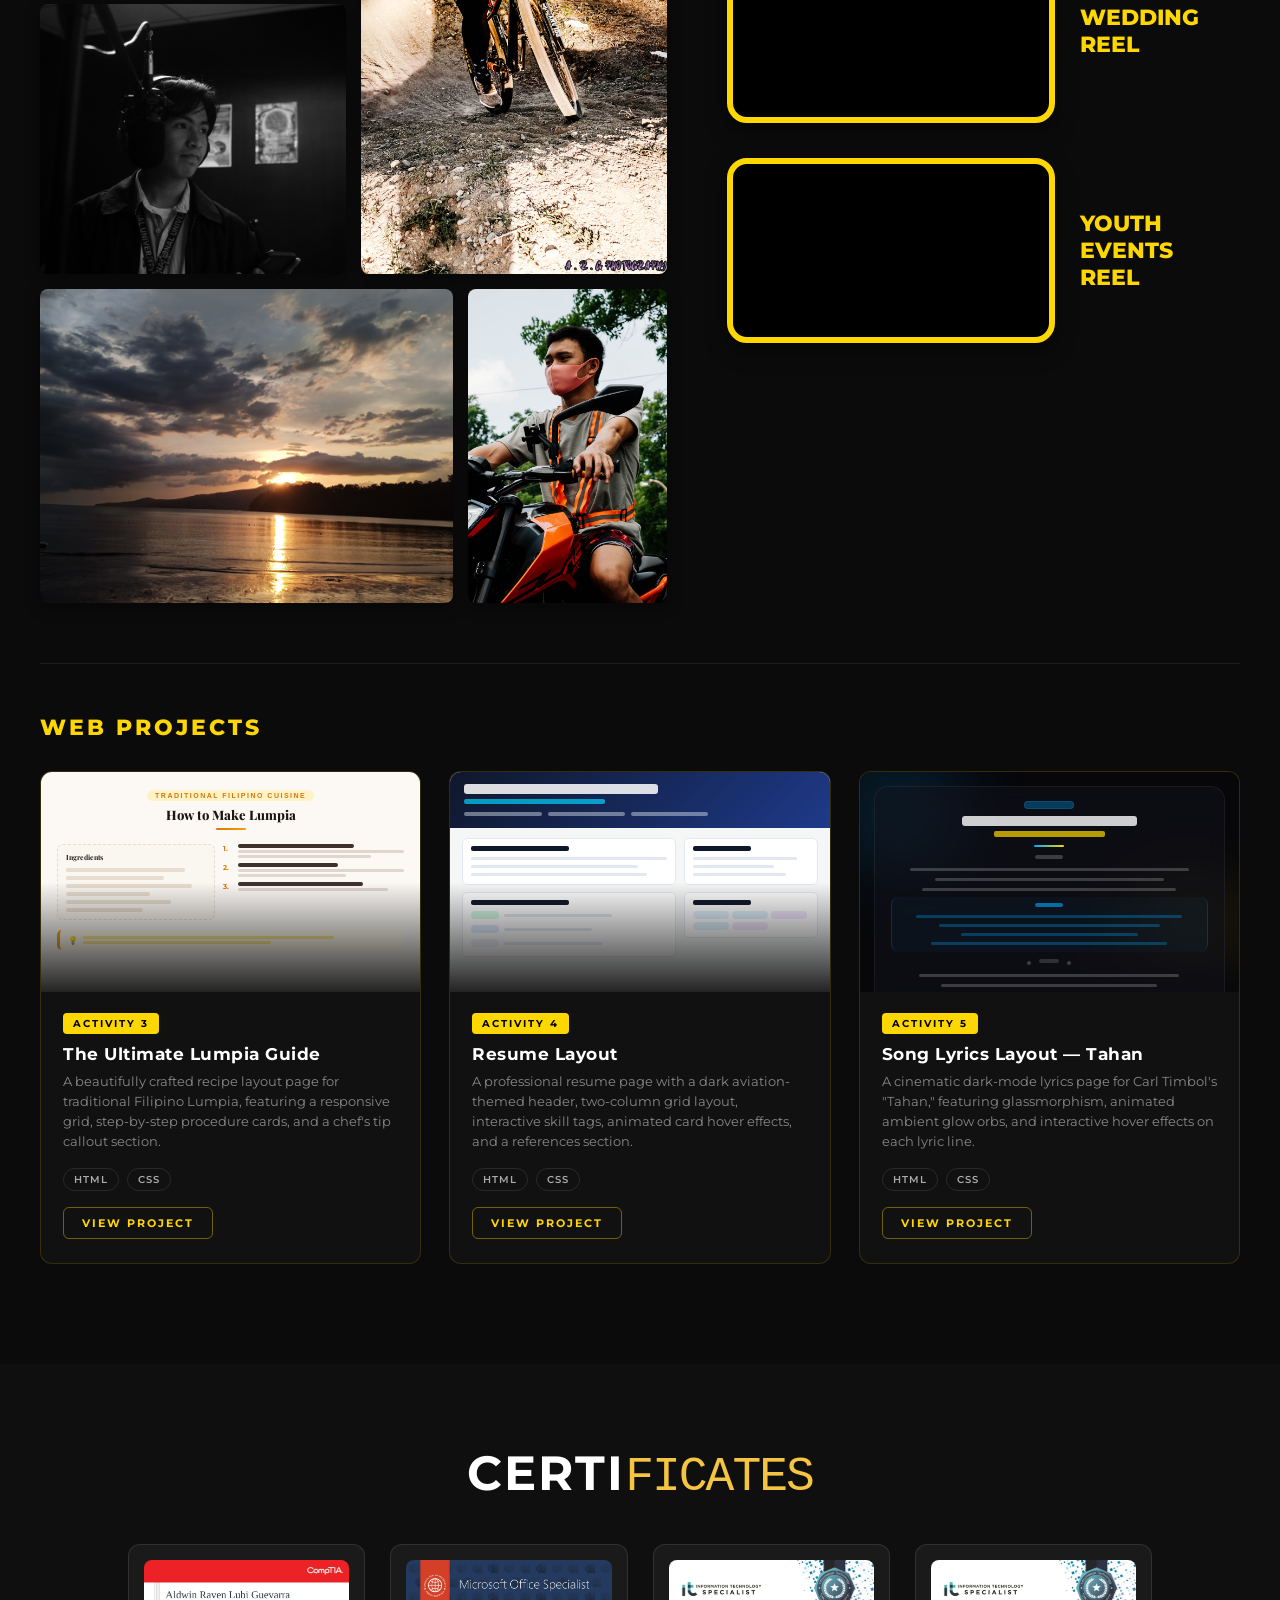
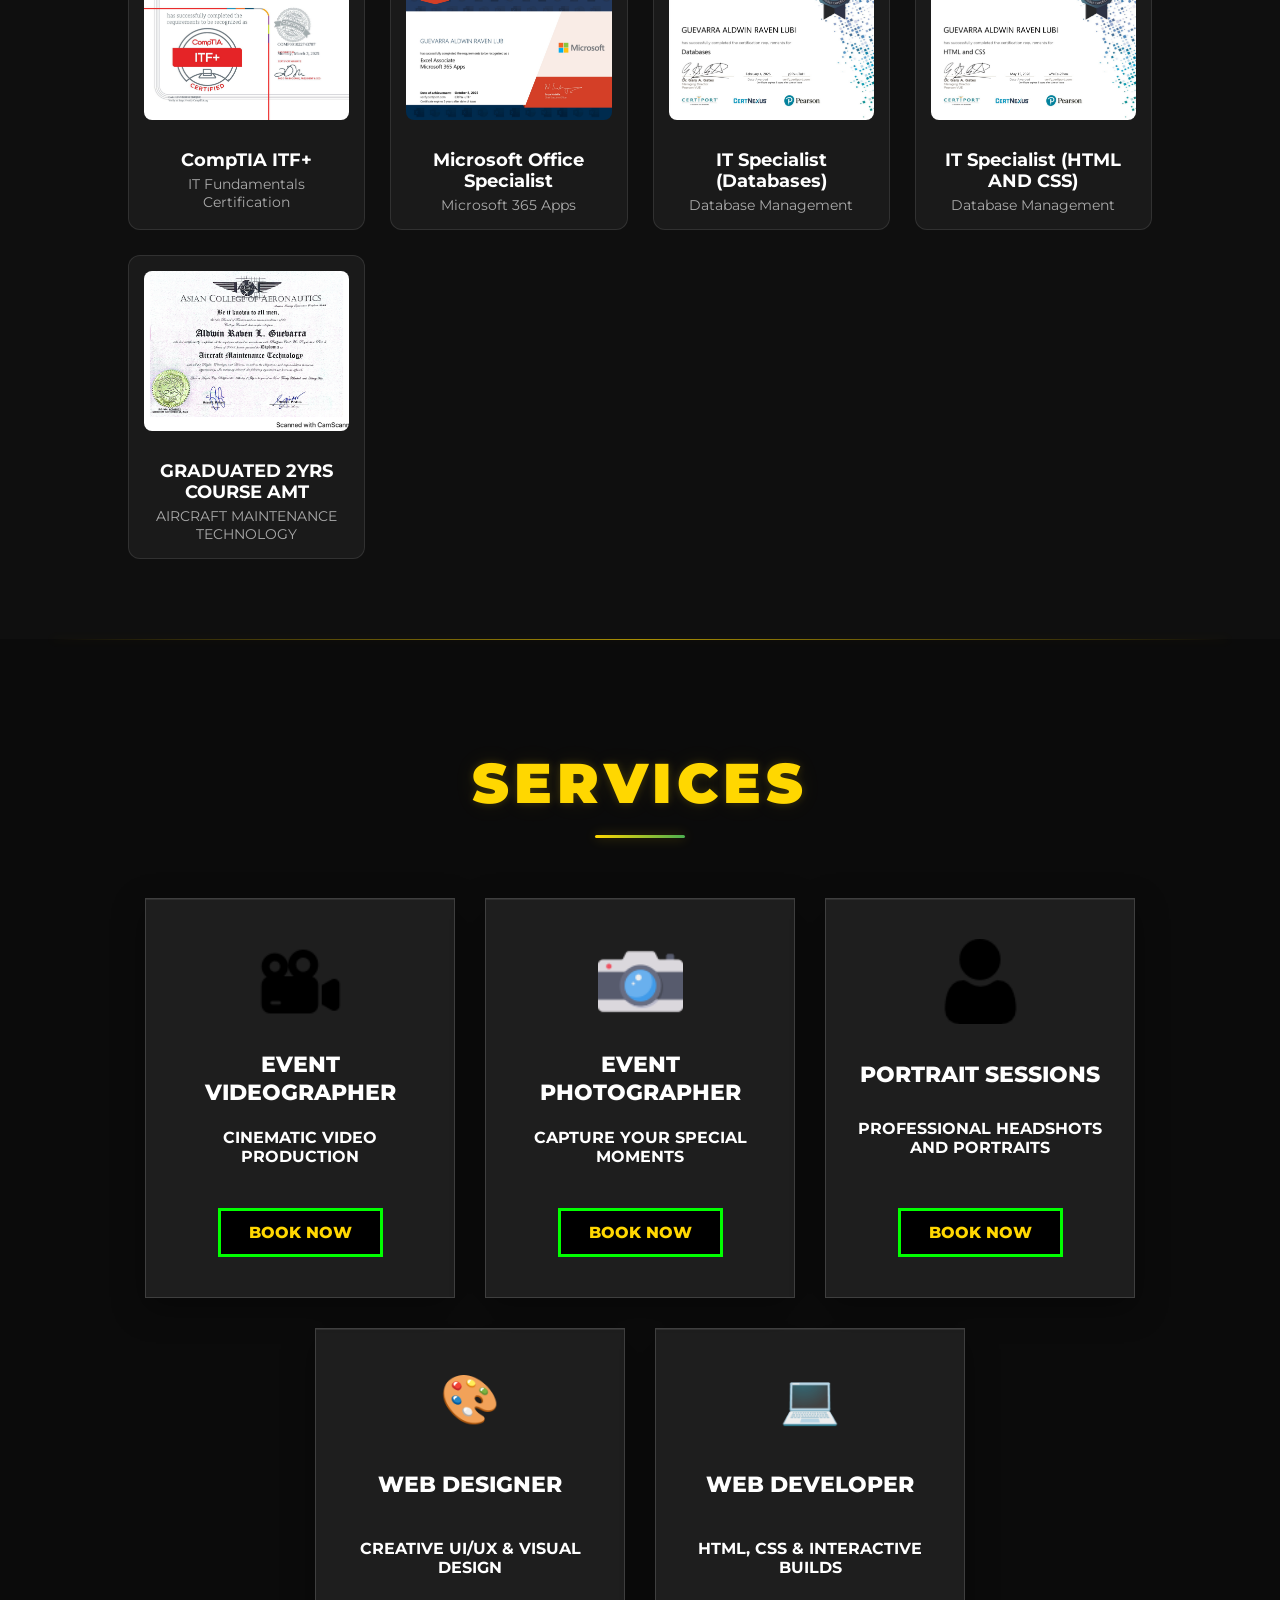
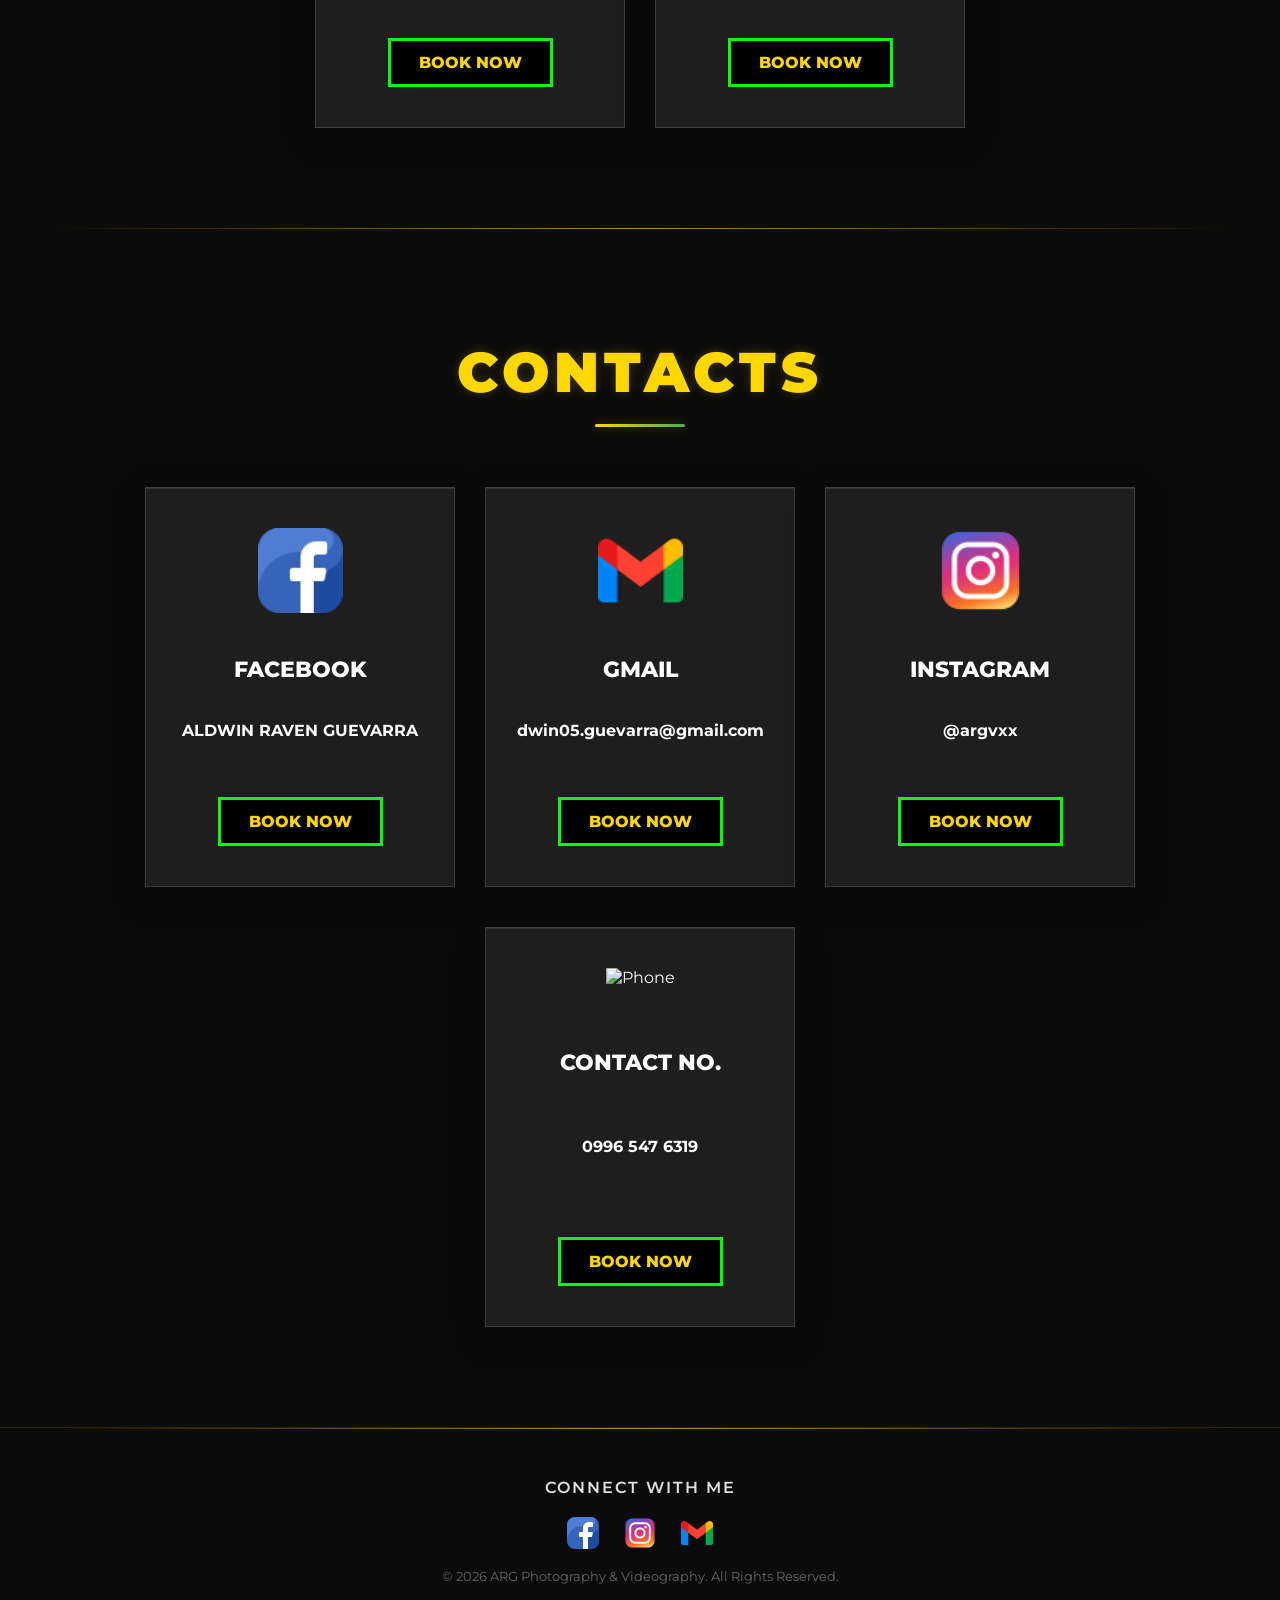
==== commit fd8faea8: "Add files via upload" ====
--- a/index.html
+++ b/index.html
@@ -1004,15 +1004,15 @@
 
                 <div class="social-icons">
                     <a href="https://www.facebook.com/people/A-R-G/61559667491948/" target="_blank" class="social-link">
-                        <img src="Assets\FB LOGO.PNG" alt="Facebook">
+                        <img src="Assets/FB LOGO.png" alt="Facebook">
                     </a>
 
                     <a href="https://www.instagram.com/argvrrx" target="_blank" class="social-link">
-                        <img src="Assets\IG LOGO.PNG" alt="Instagram">
+                        <img src="Assets/IG LOGO.png" alt="Instagram">
                     </a>
 
                     <a href="mailto:dwin05.guevarra@gmail.com" class="social-link">
-                        <img src="Assets\GMAIL.PNG" alt="Gmail">
+                        <img src="Assets/GMAIL.png" alt="Gmail">
                     </a>
                 </div>
 
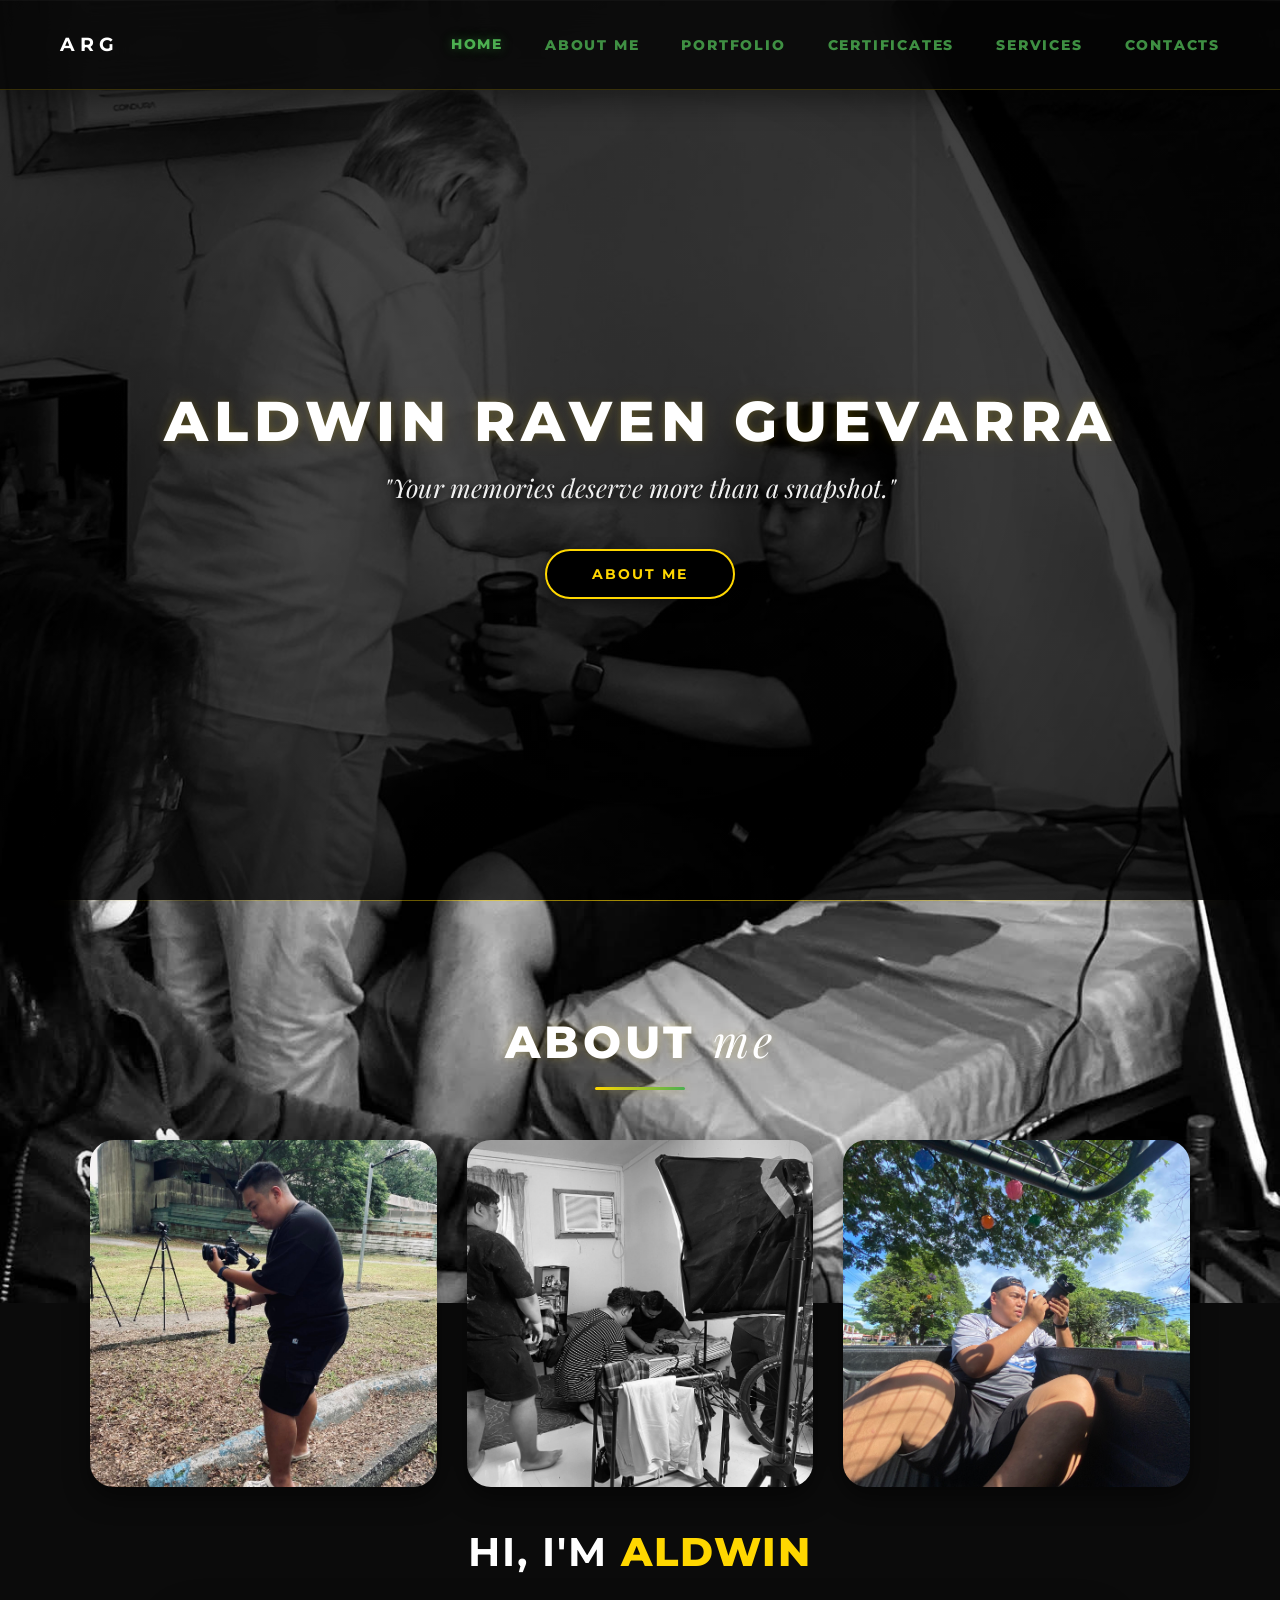
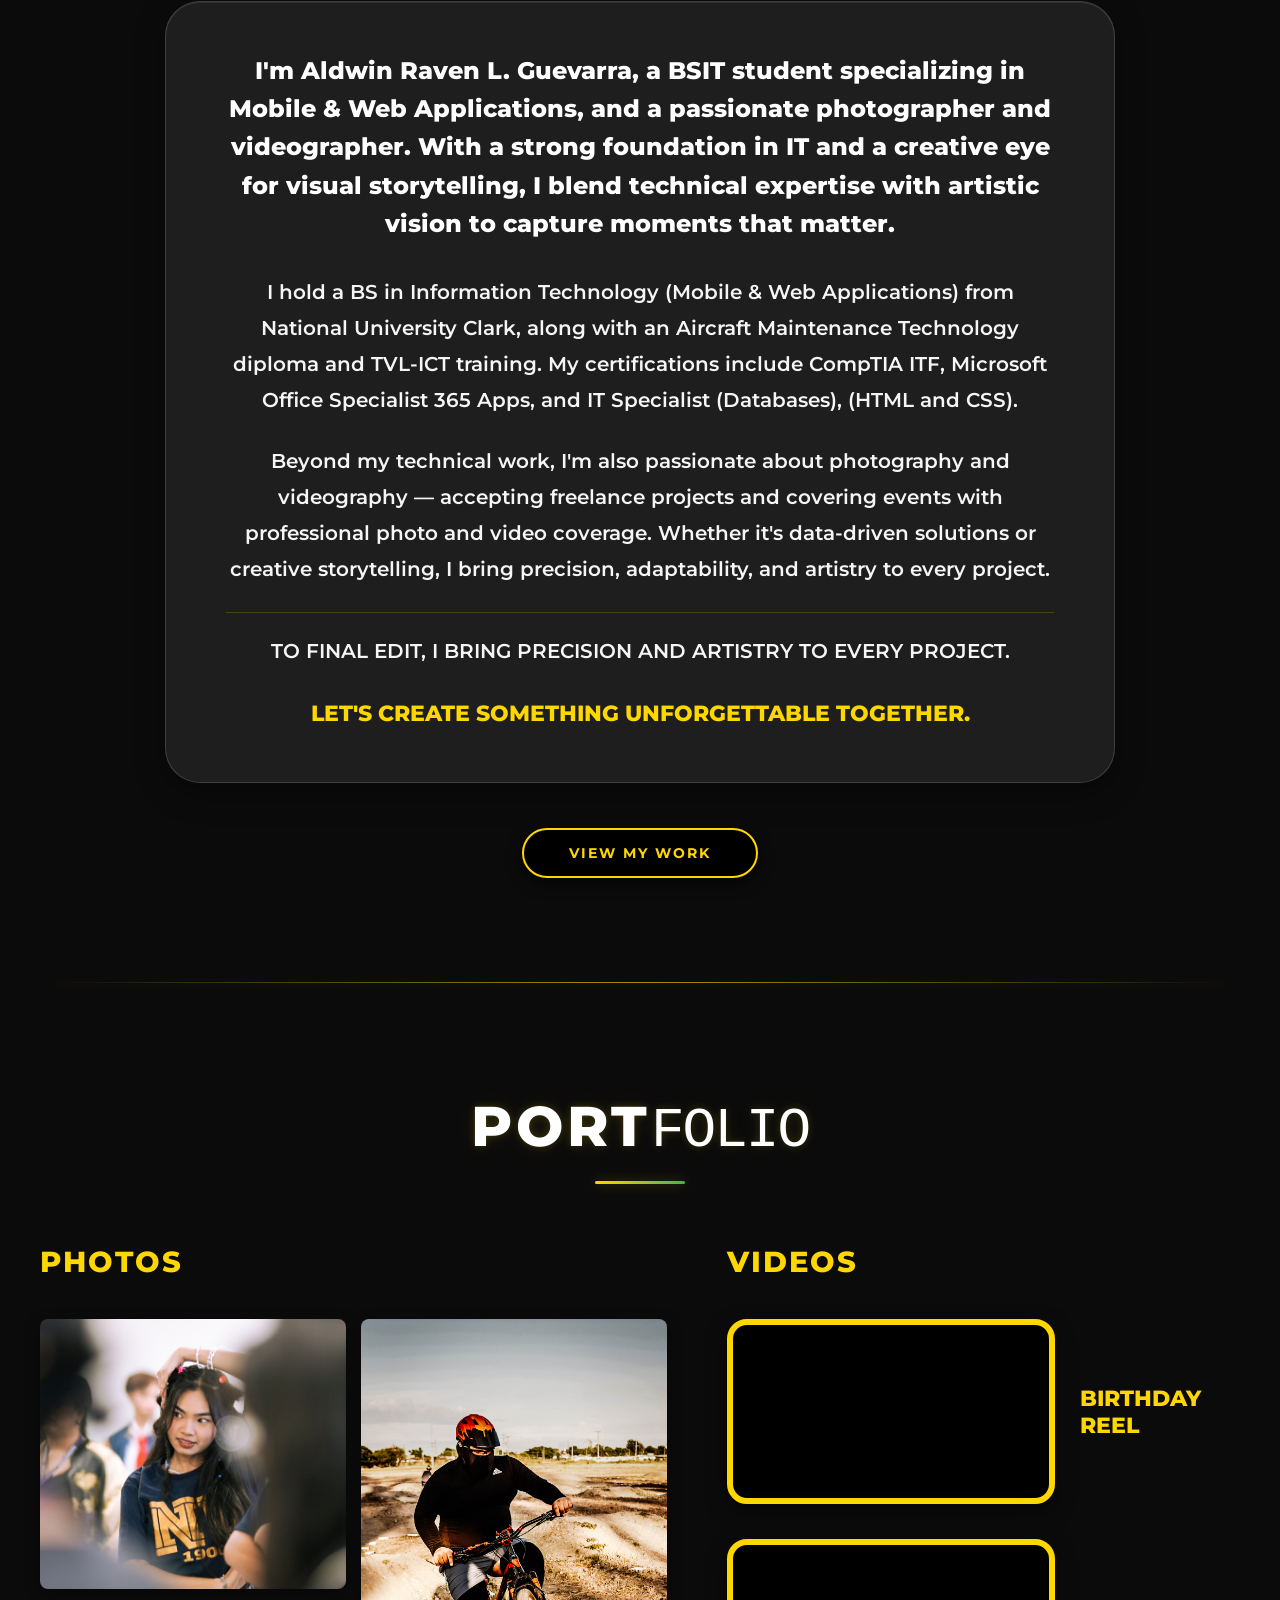
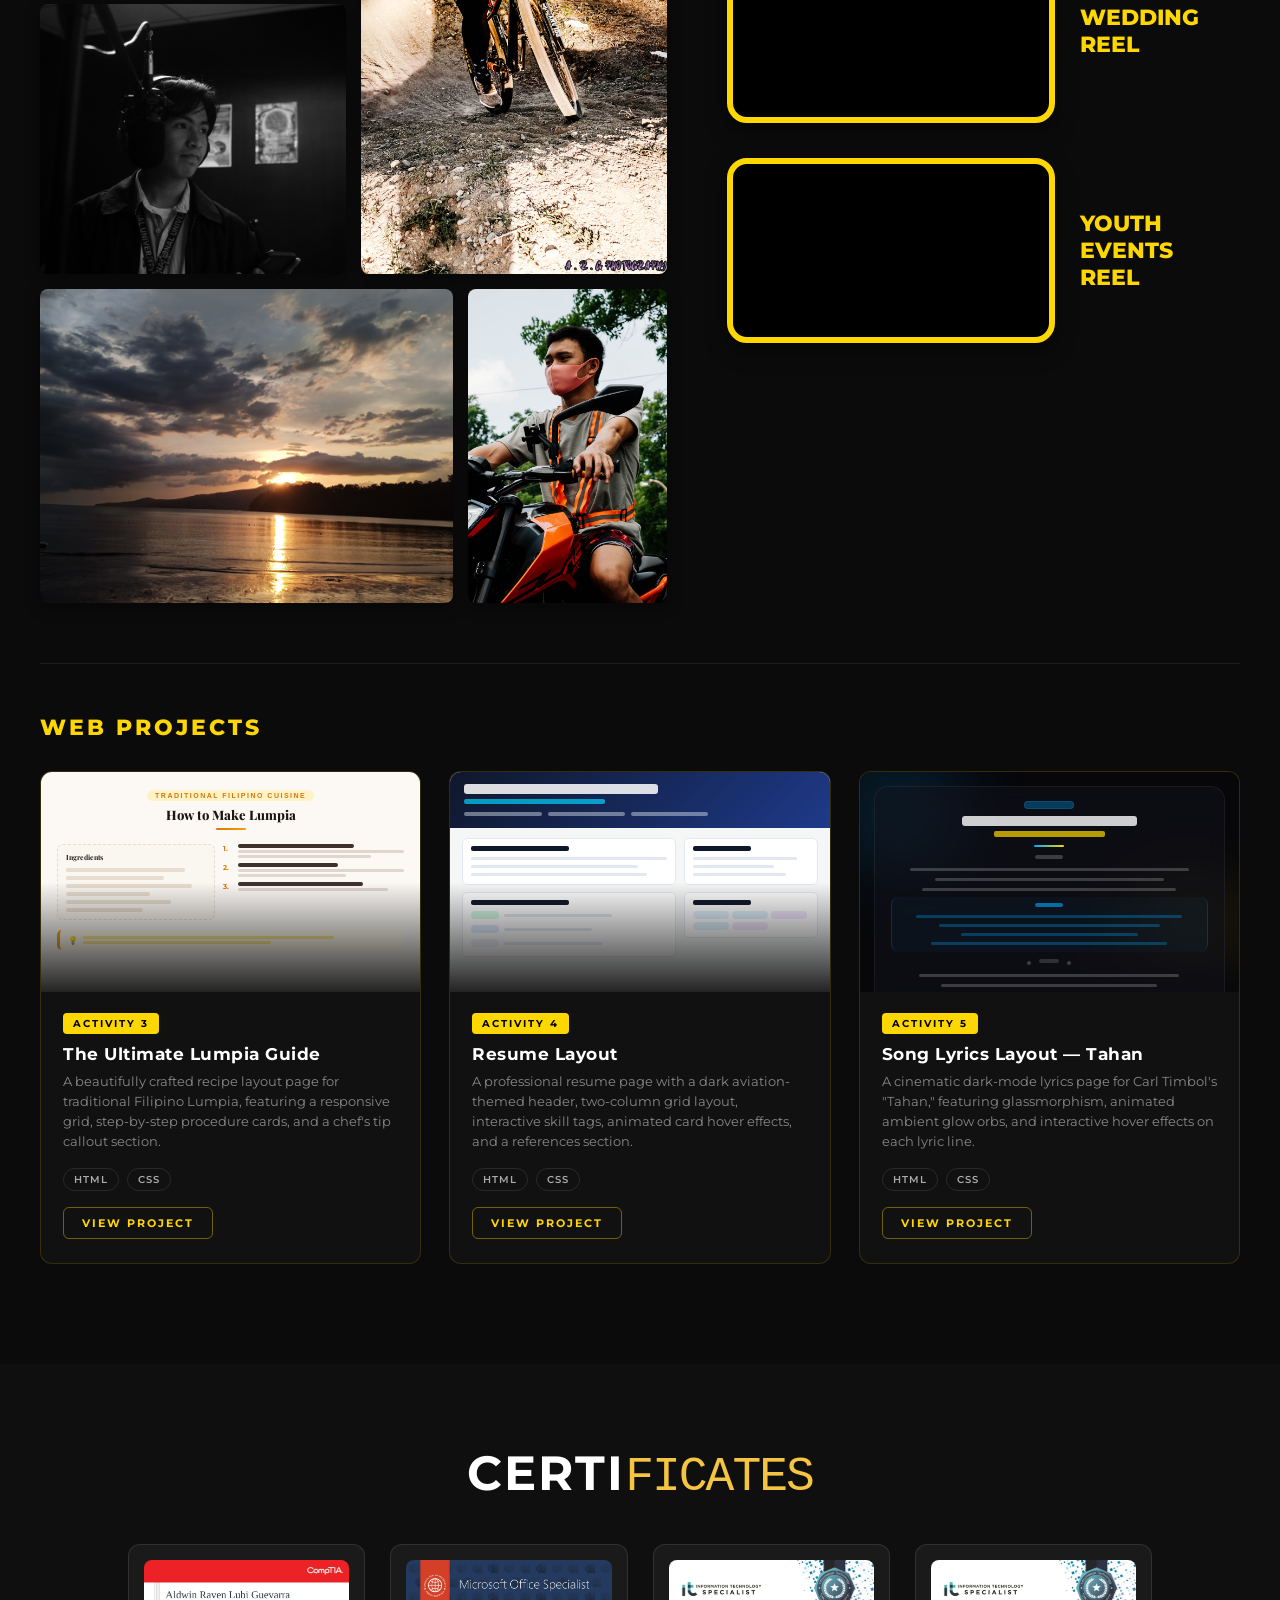
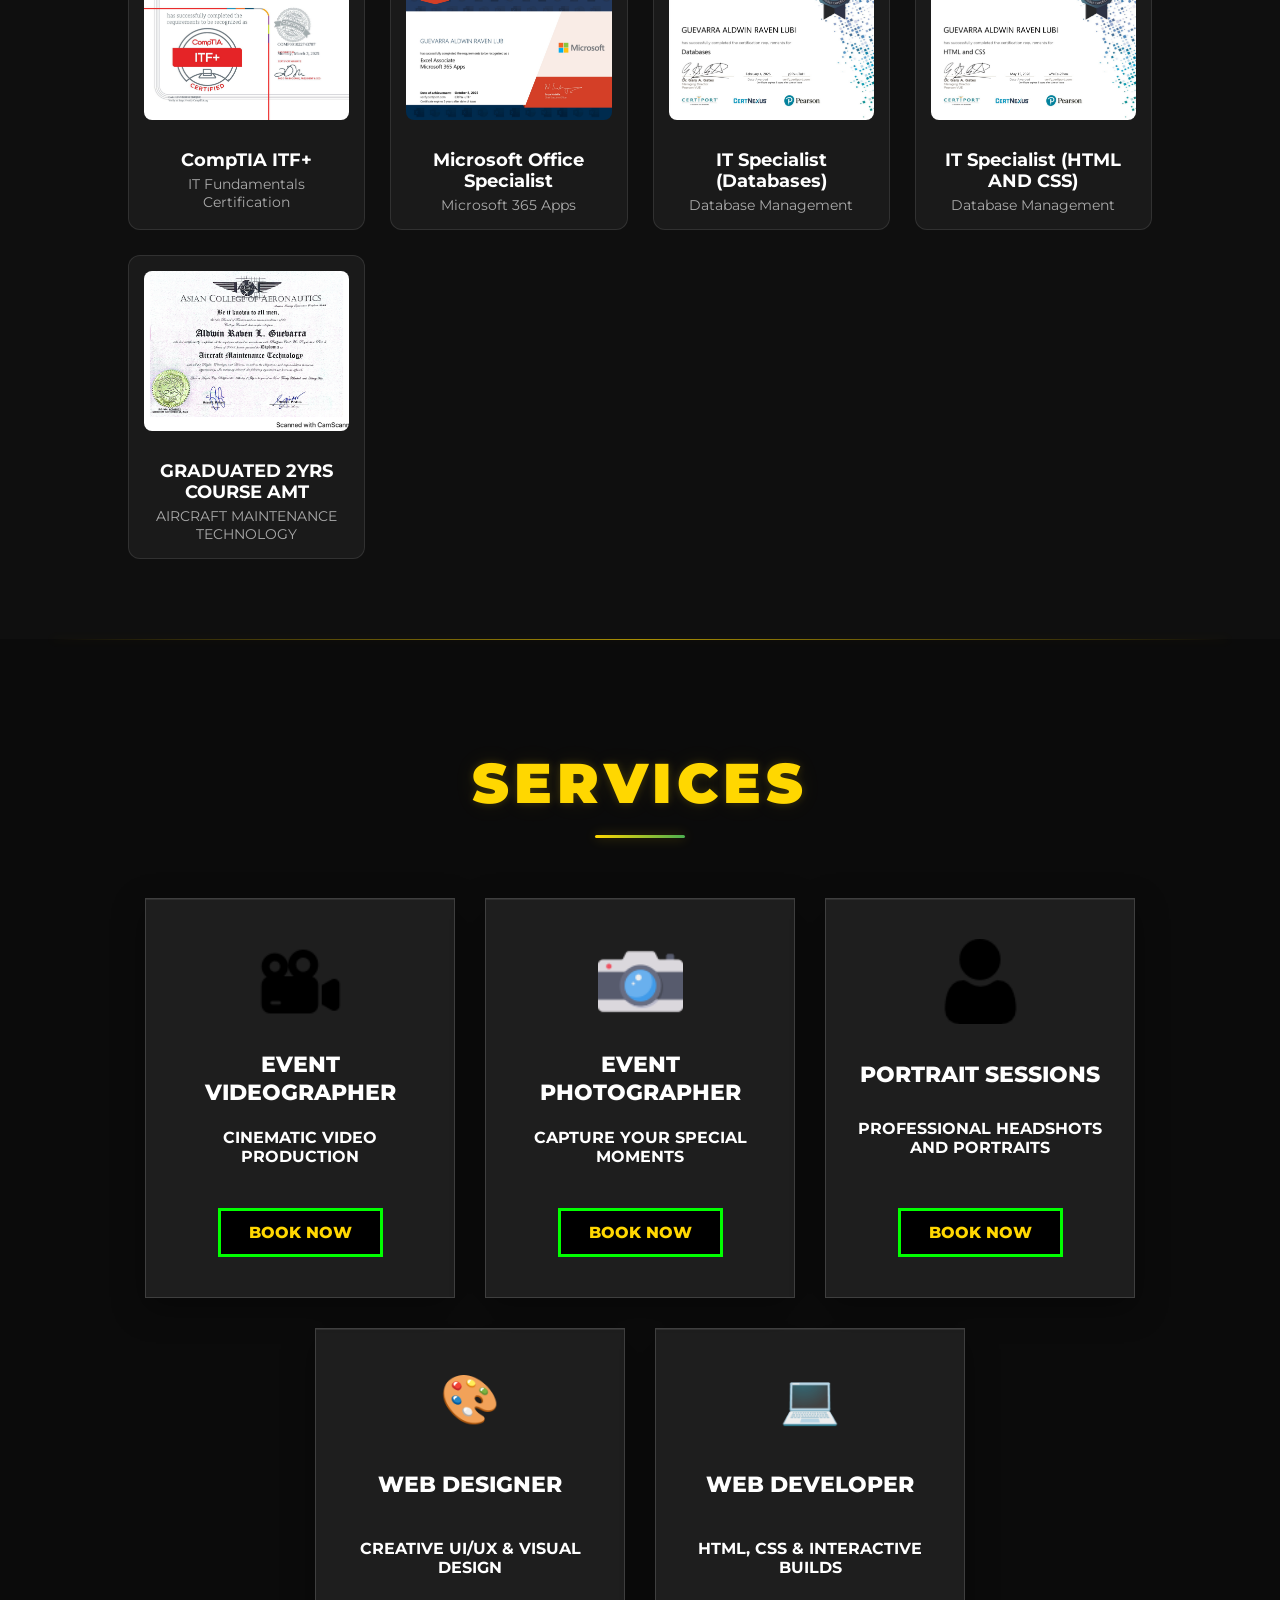
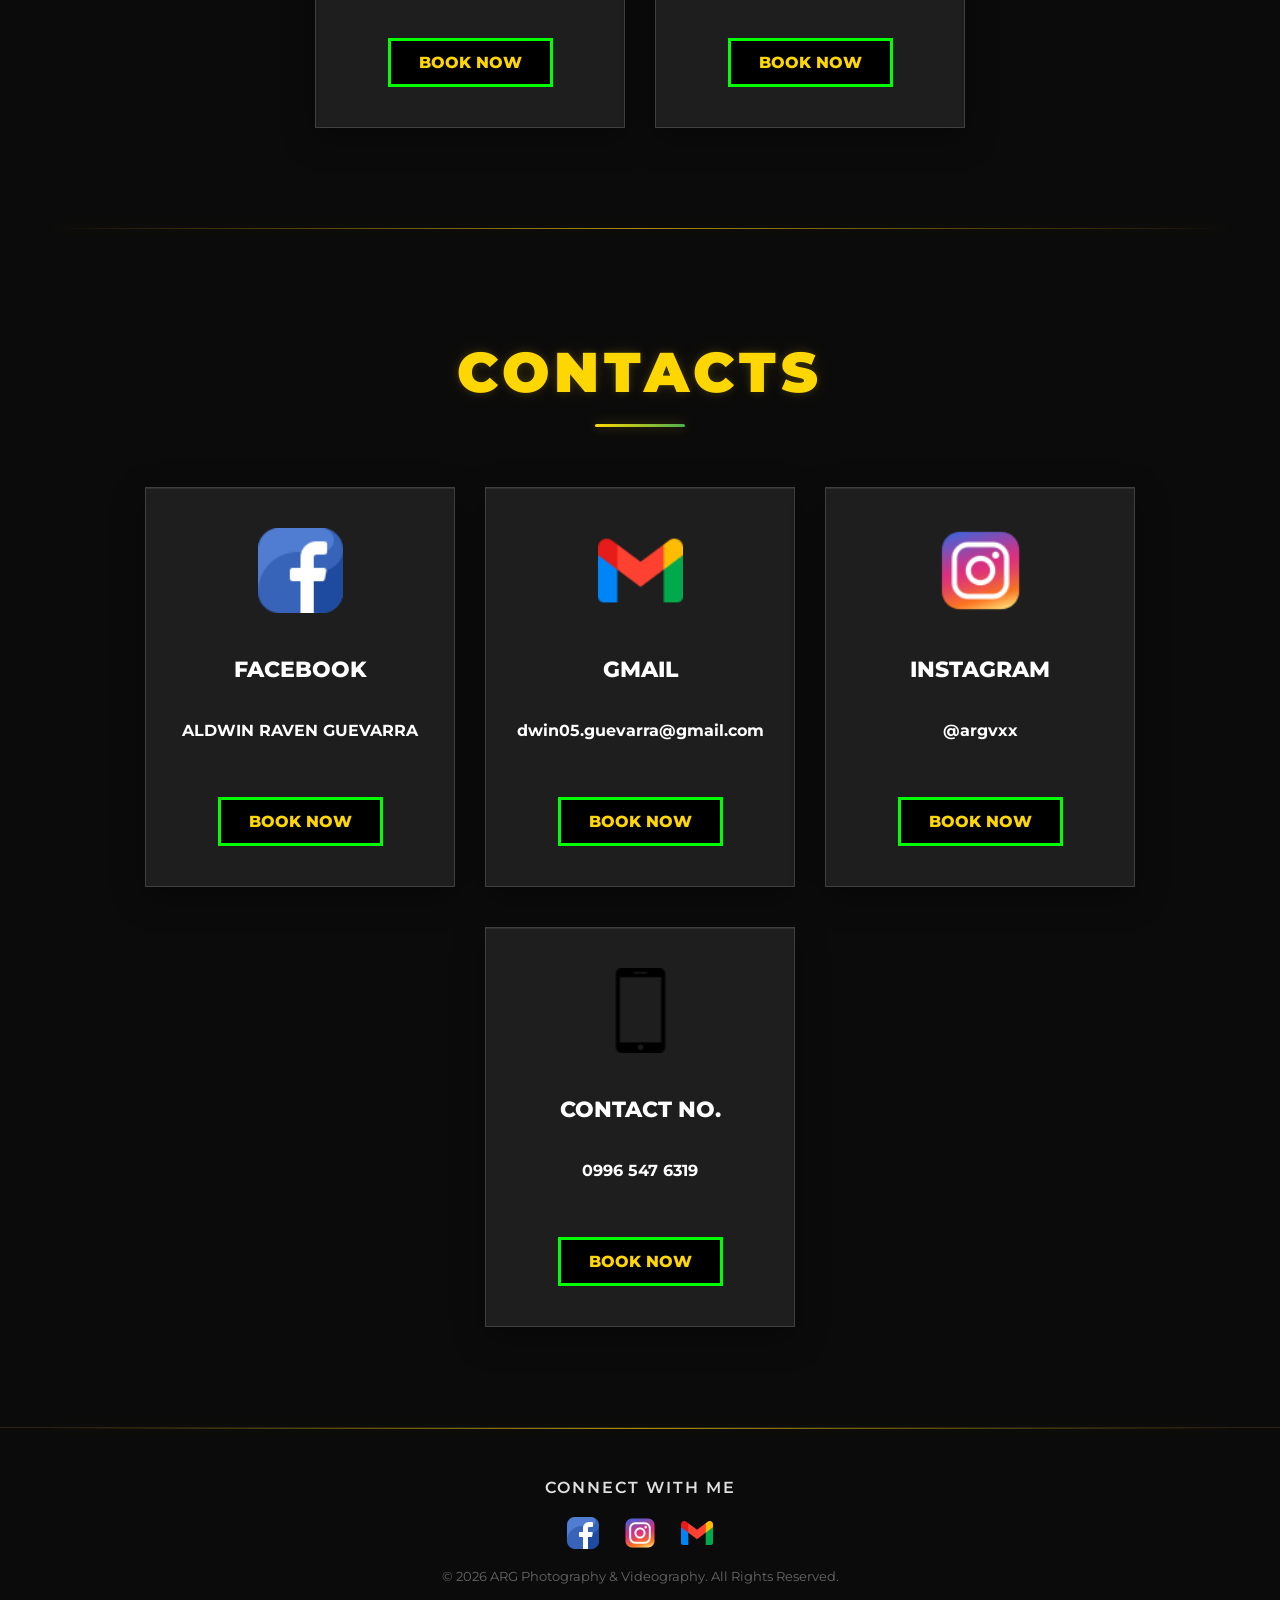
==== commit b4896bf7: "Add files via upload" ====
--- a/index.html
+++ b/index.html
@@ -985,7 +985,7 @@
 
                     <div class="contact-card bottom-card">
                         <div class="contact-icon">
-                            <img src="Assets/1 CP.PNG" alt="Phone">
+                            <img src="Assets/1 CP.png" alt="Phone">
                         </div>
                         <h3 class="contact-name">CONTACT NO.</h3>
                         <p class="contact-info">0996 547 6319</p>
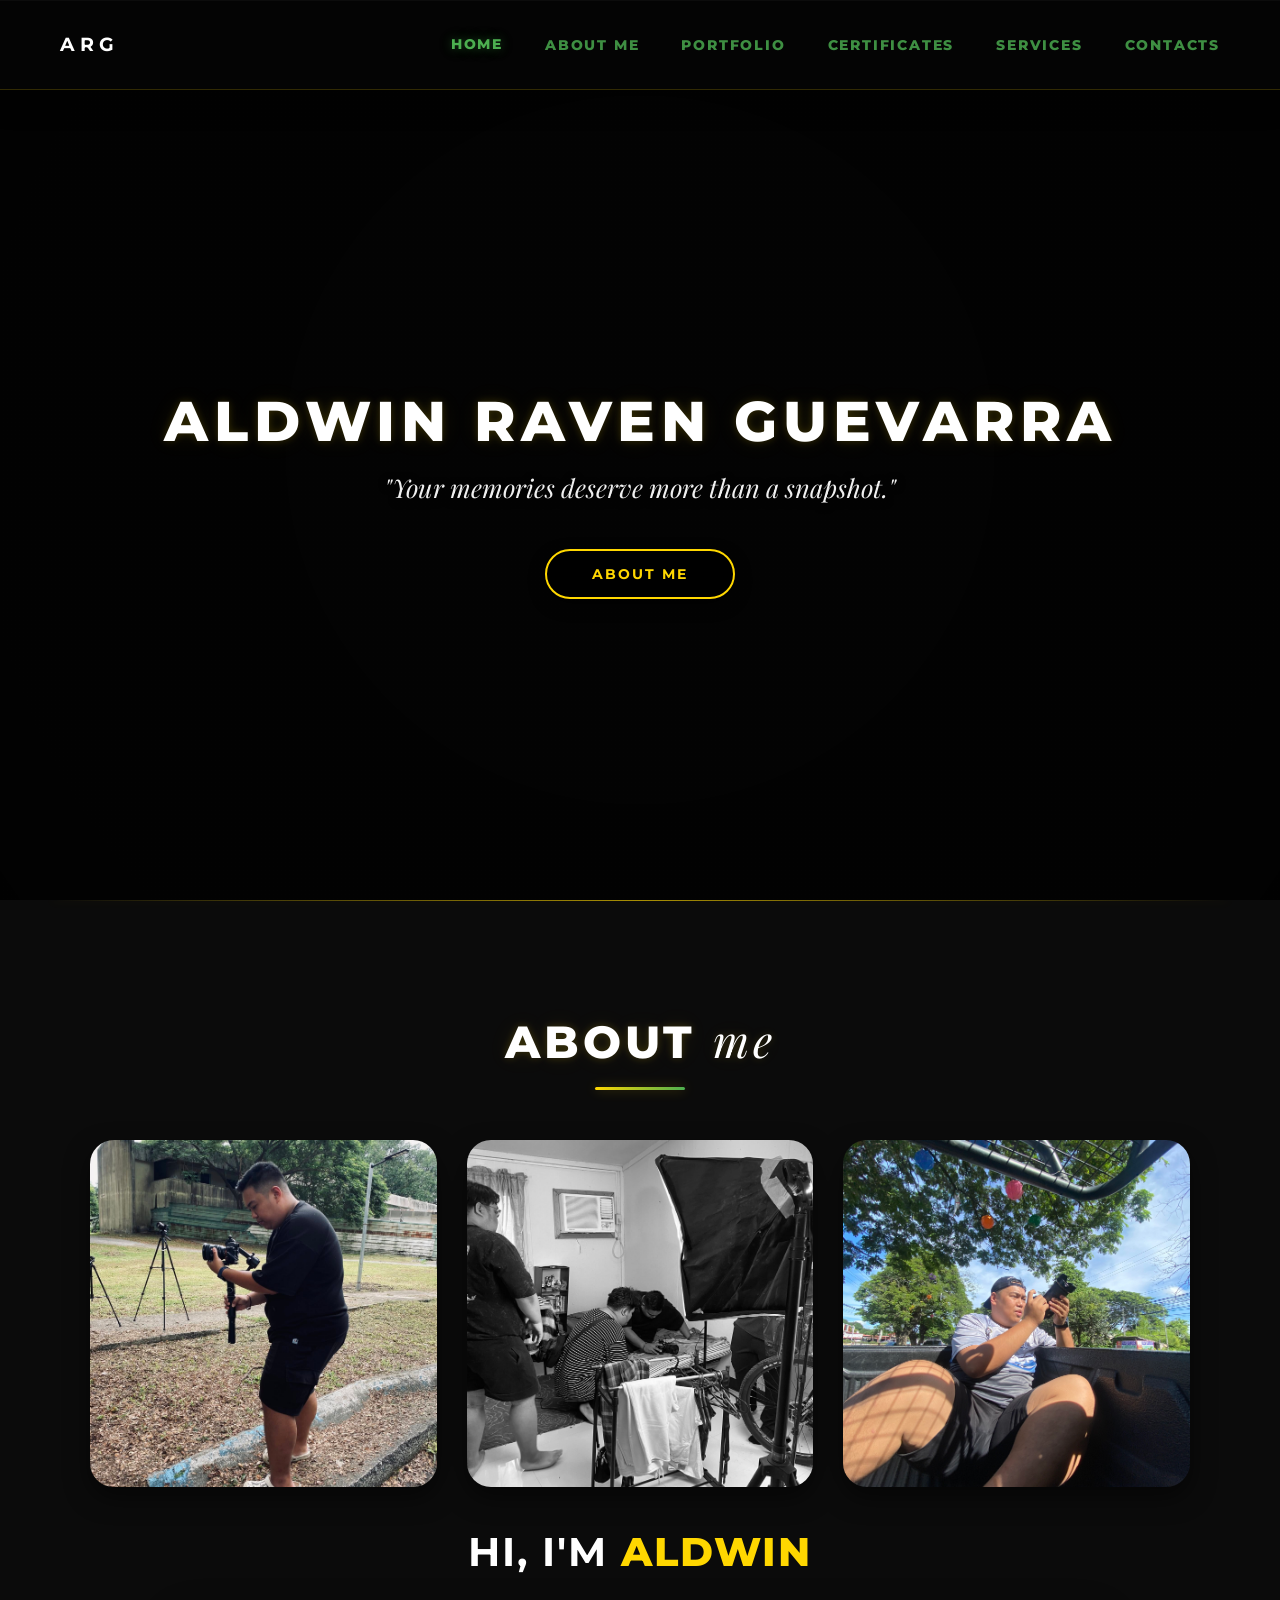
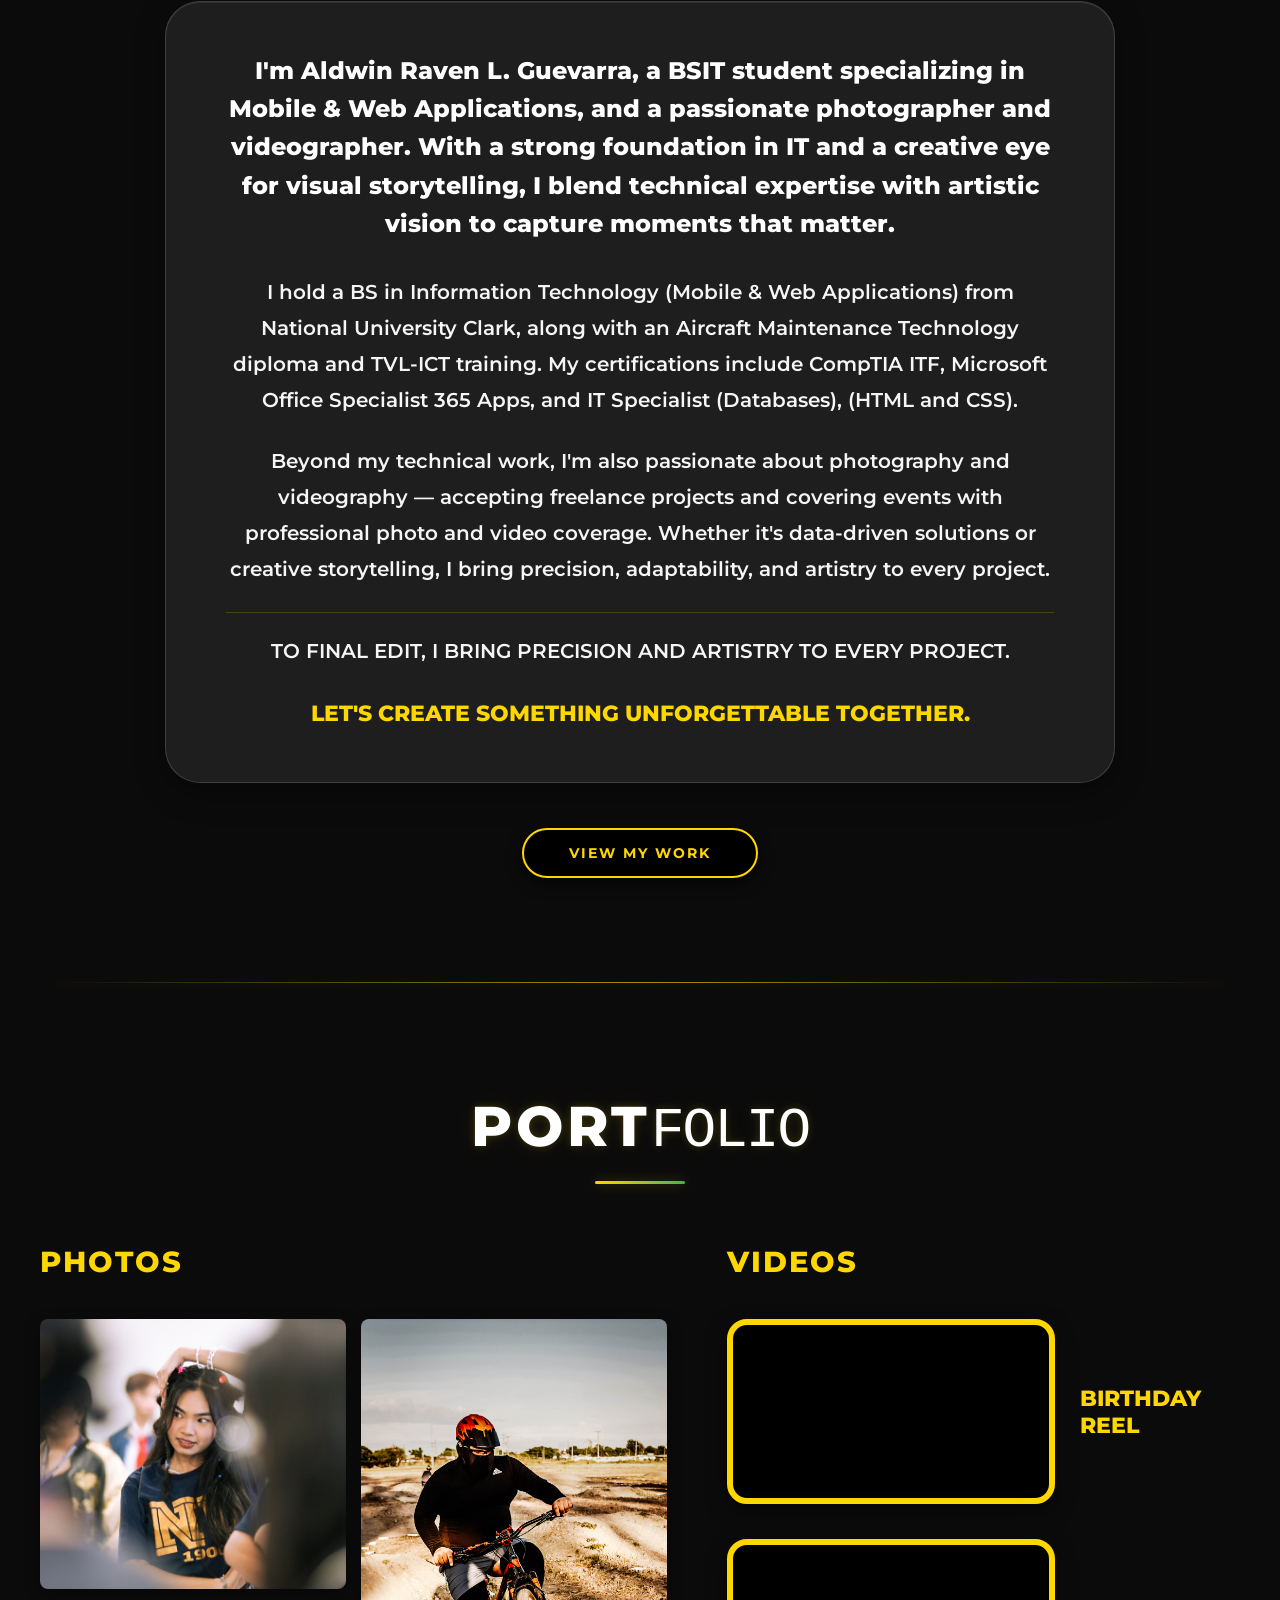
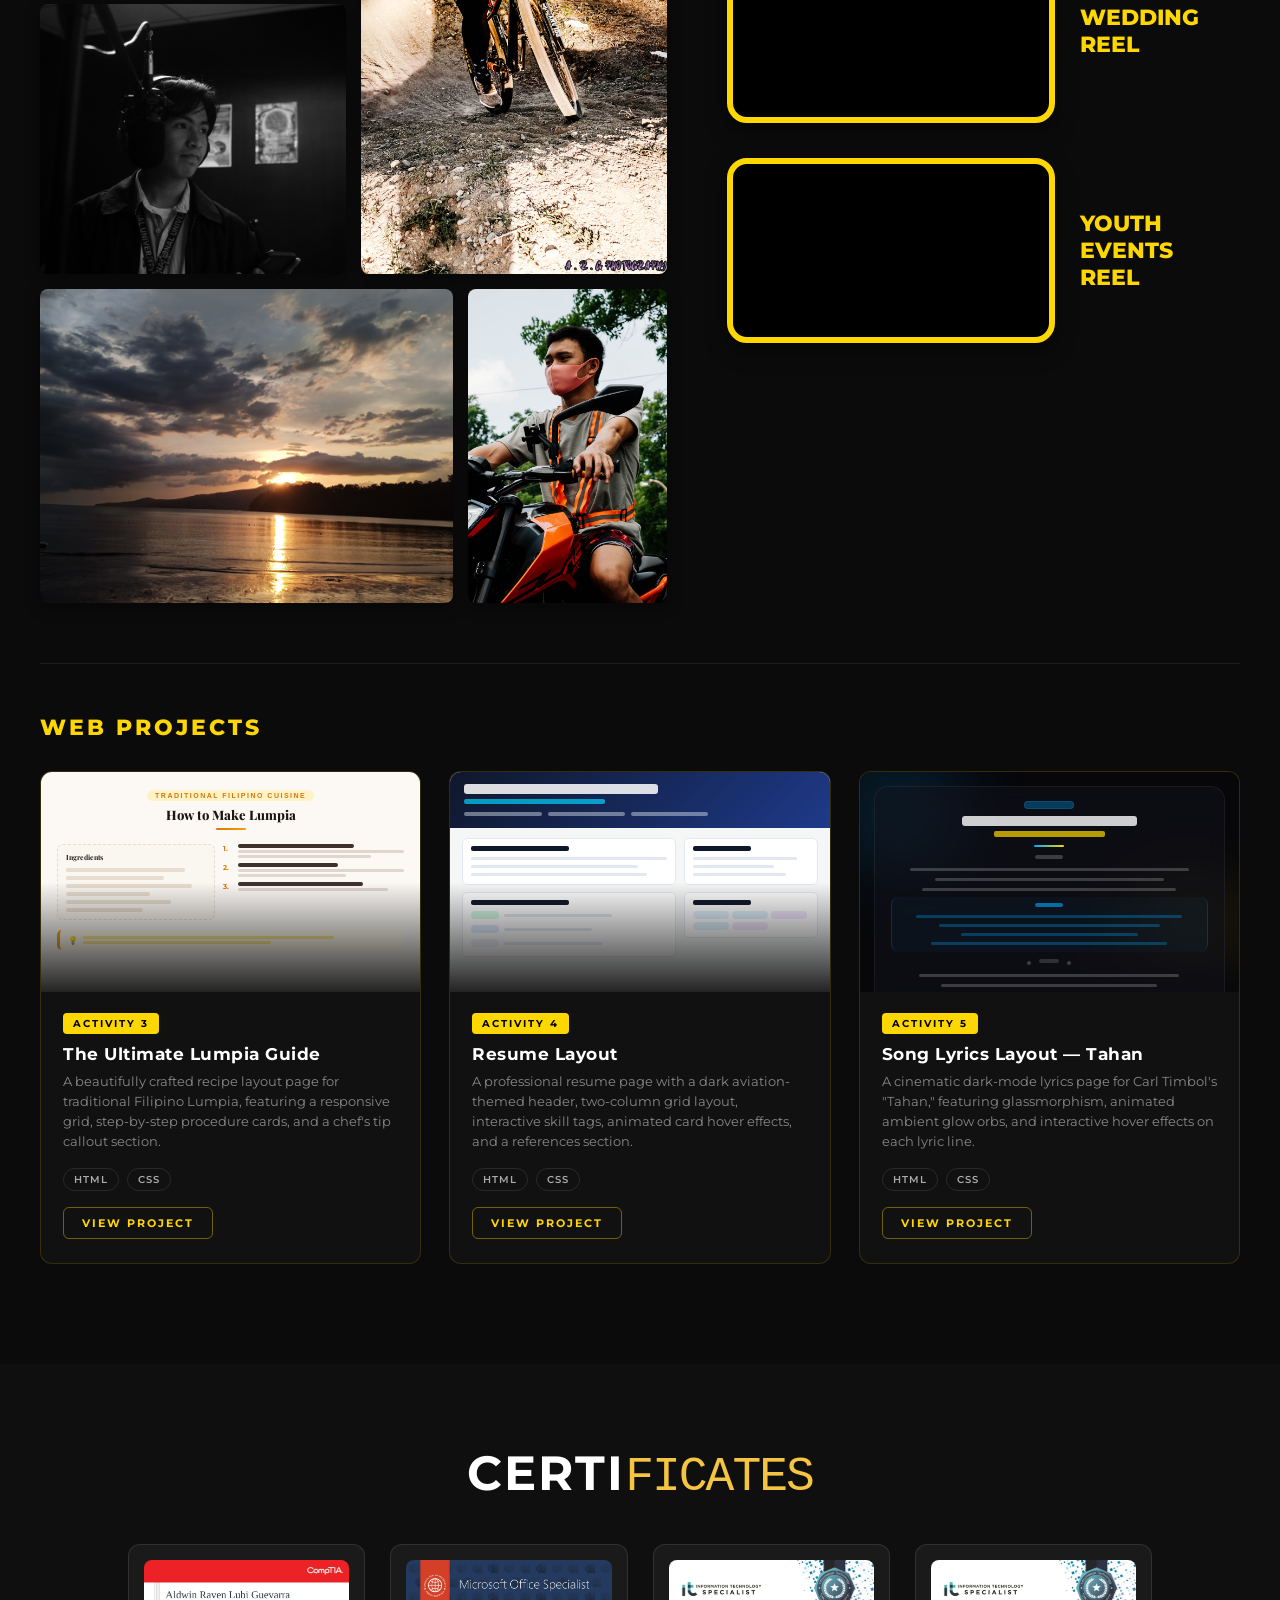
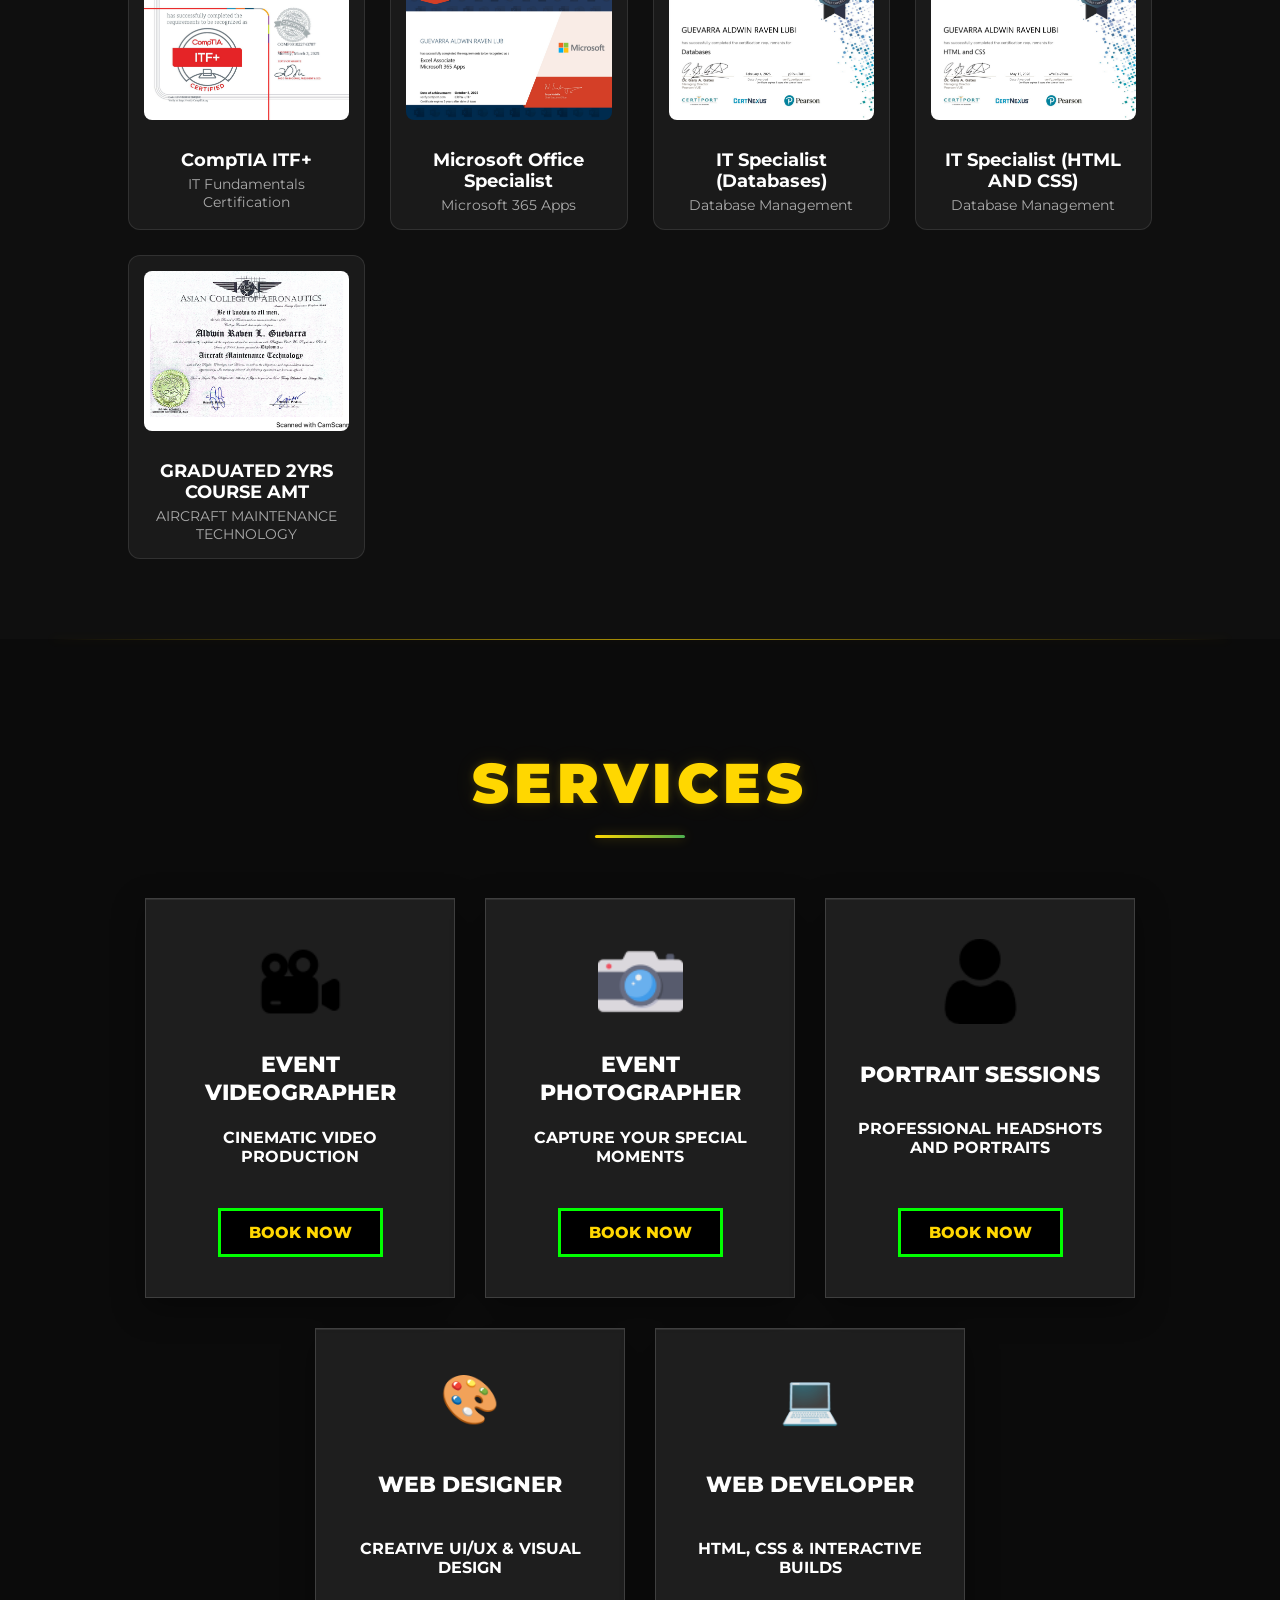
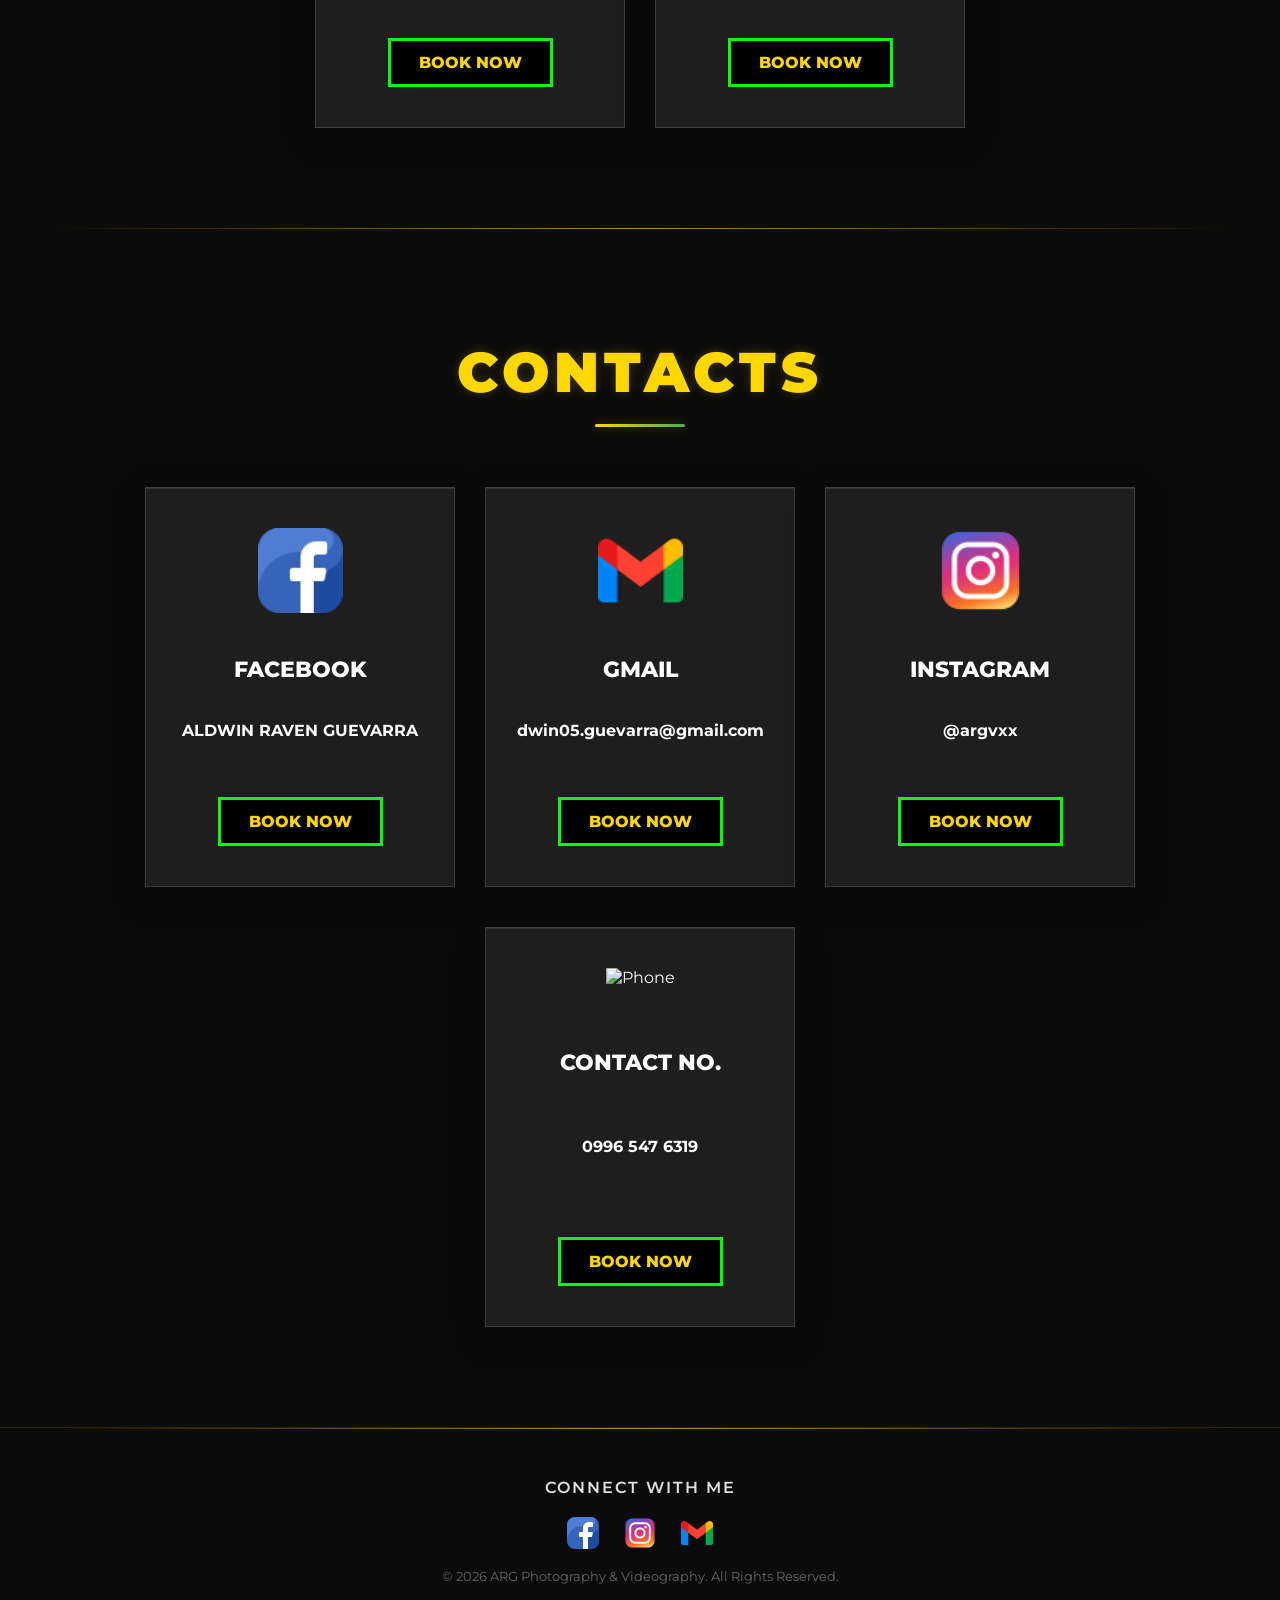
==== commit 45f4d728: "Add files via upload" ====
--- a/index.html
+++ b/index.html
@@ -985,7 +985,7 @@
 
                     <div class="contact-card bottom-card">
                         <div class="contact-icon">
-                            <img src="Assets/1 CP.png" alt="Phone">
+                            <img src="Assets/CP.png" alt="Phone">
                         </div>
                         <h3 class="contact-name">CONTACT NO.</h3>
                         <p class="contact-info">0996 547 6319</p>
--- a/Home.css
+++ b/Home.css
@@ -14,7 +14,7 @@
         color: #ffffff;
         background:
             linear-gradient(rgba(0, 0, 0, 0.72), rgba(0, 0, 0, 0.72)),
-            url('Assets/IMG_1163.JPG') no-repeat center center fixed;
+            url('Assets/IMG1163.JPG') no-repeat center center fixed;
         background-size: cover;
         background-color: #0b0b0b;
         overflow-x: hidden;
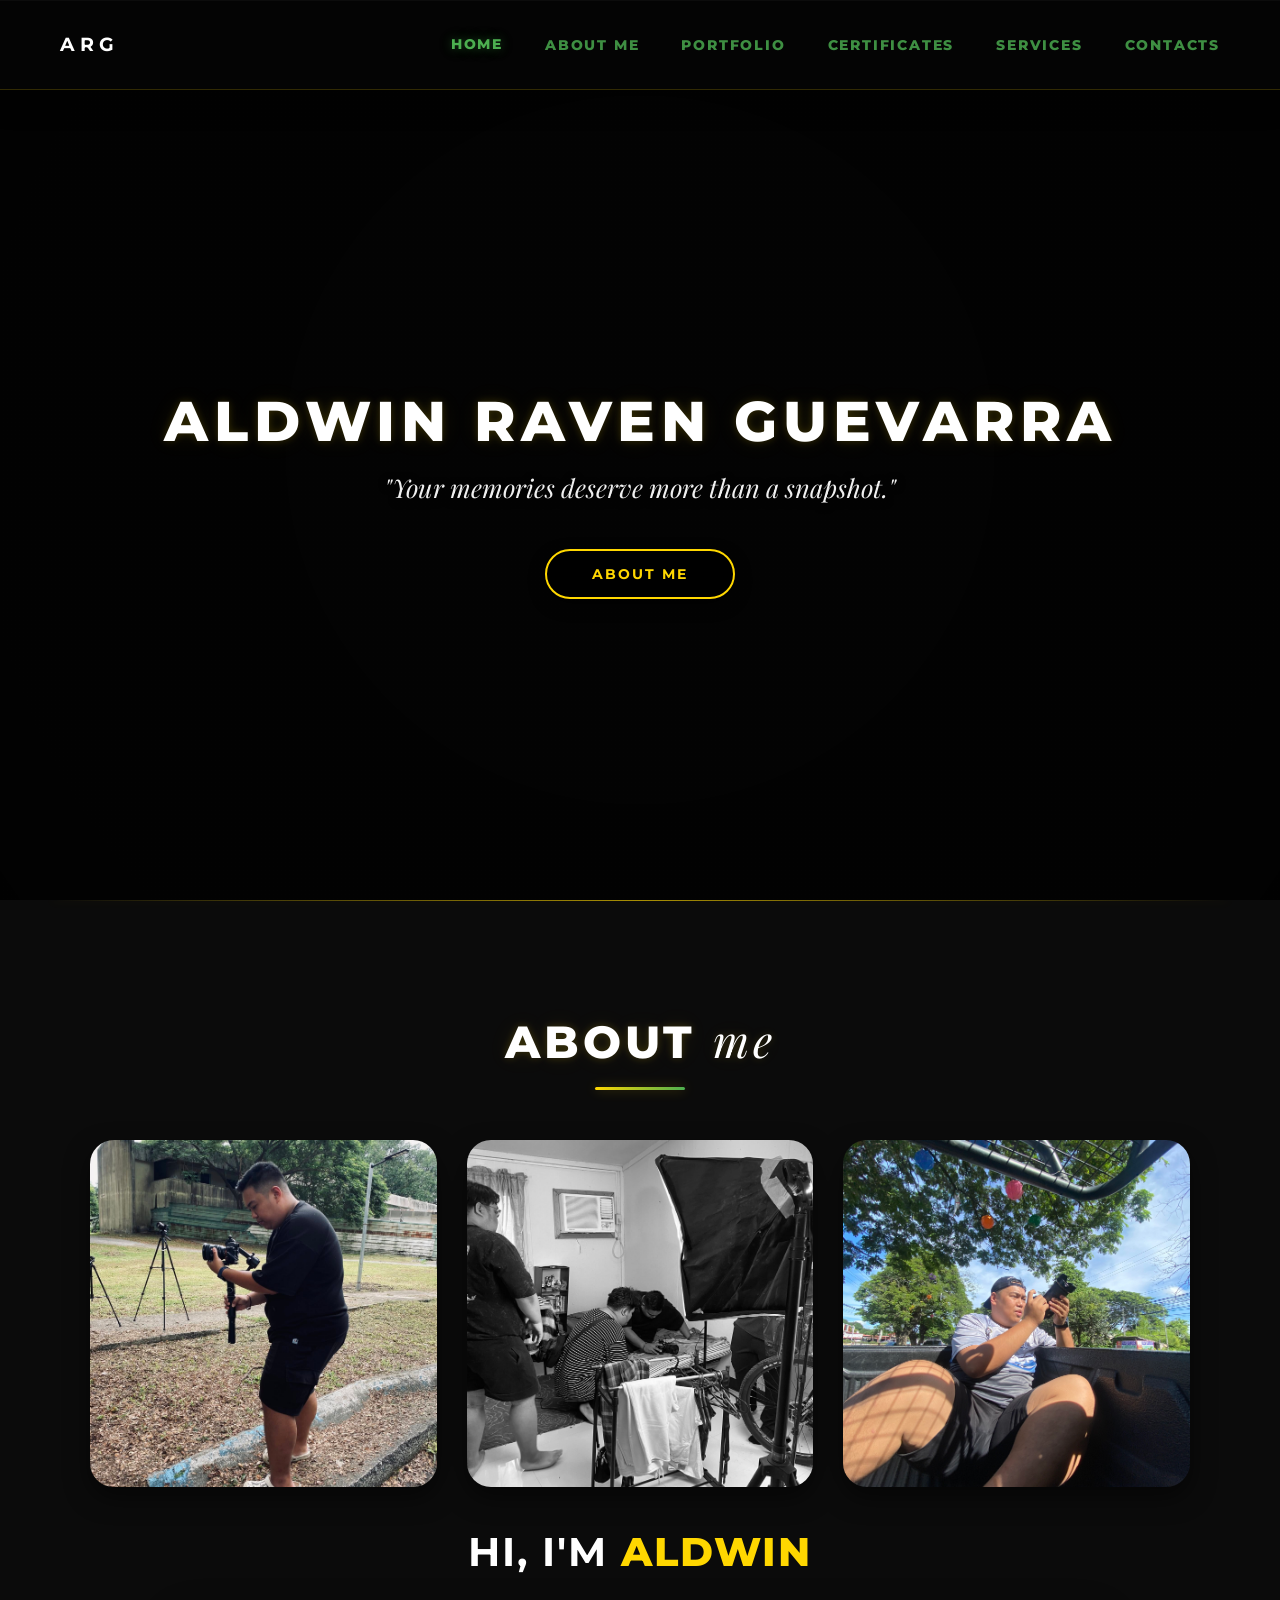
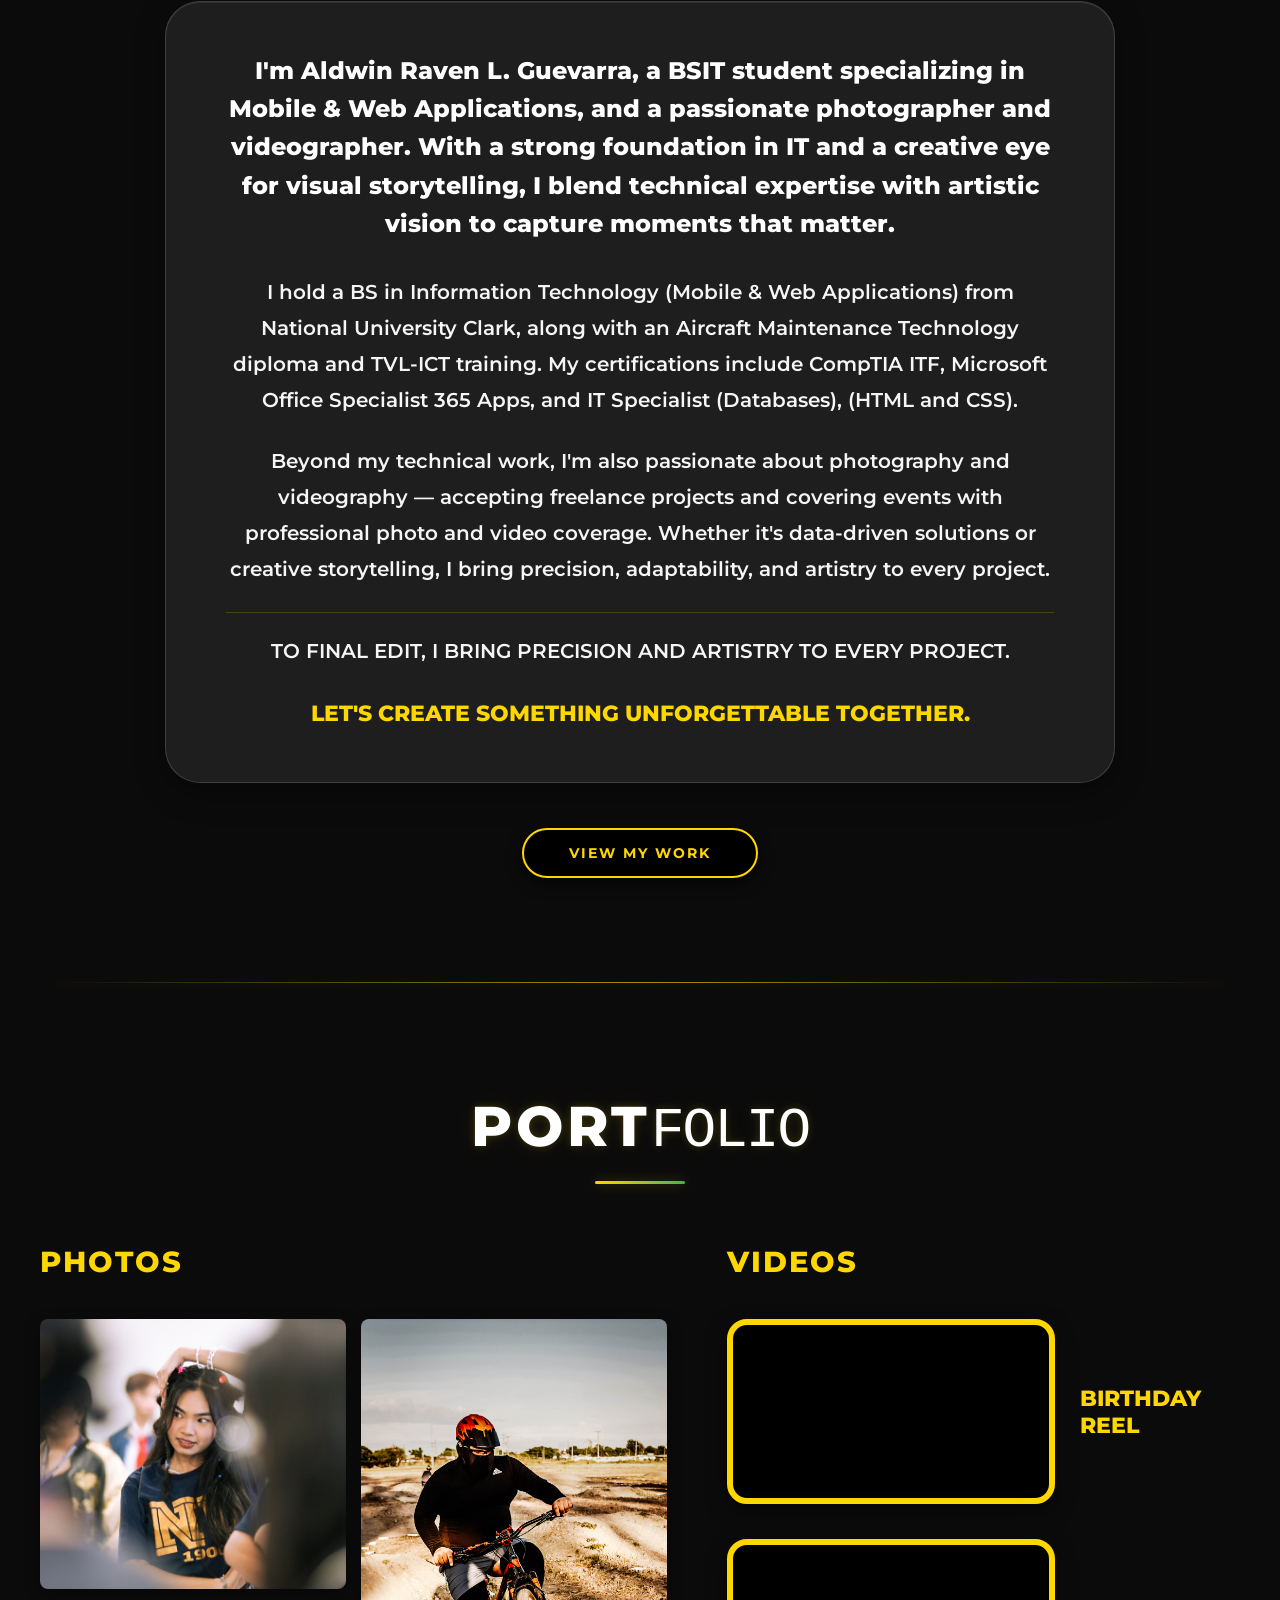
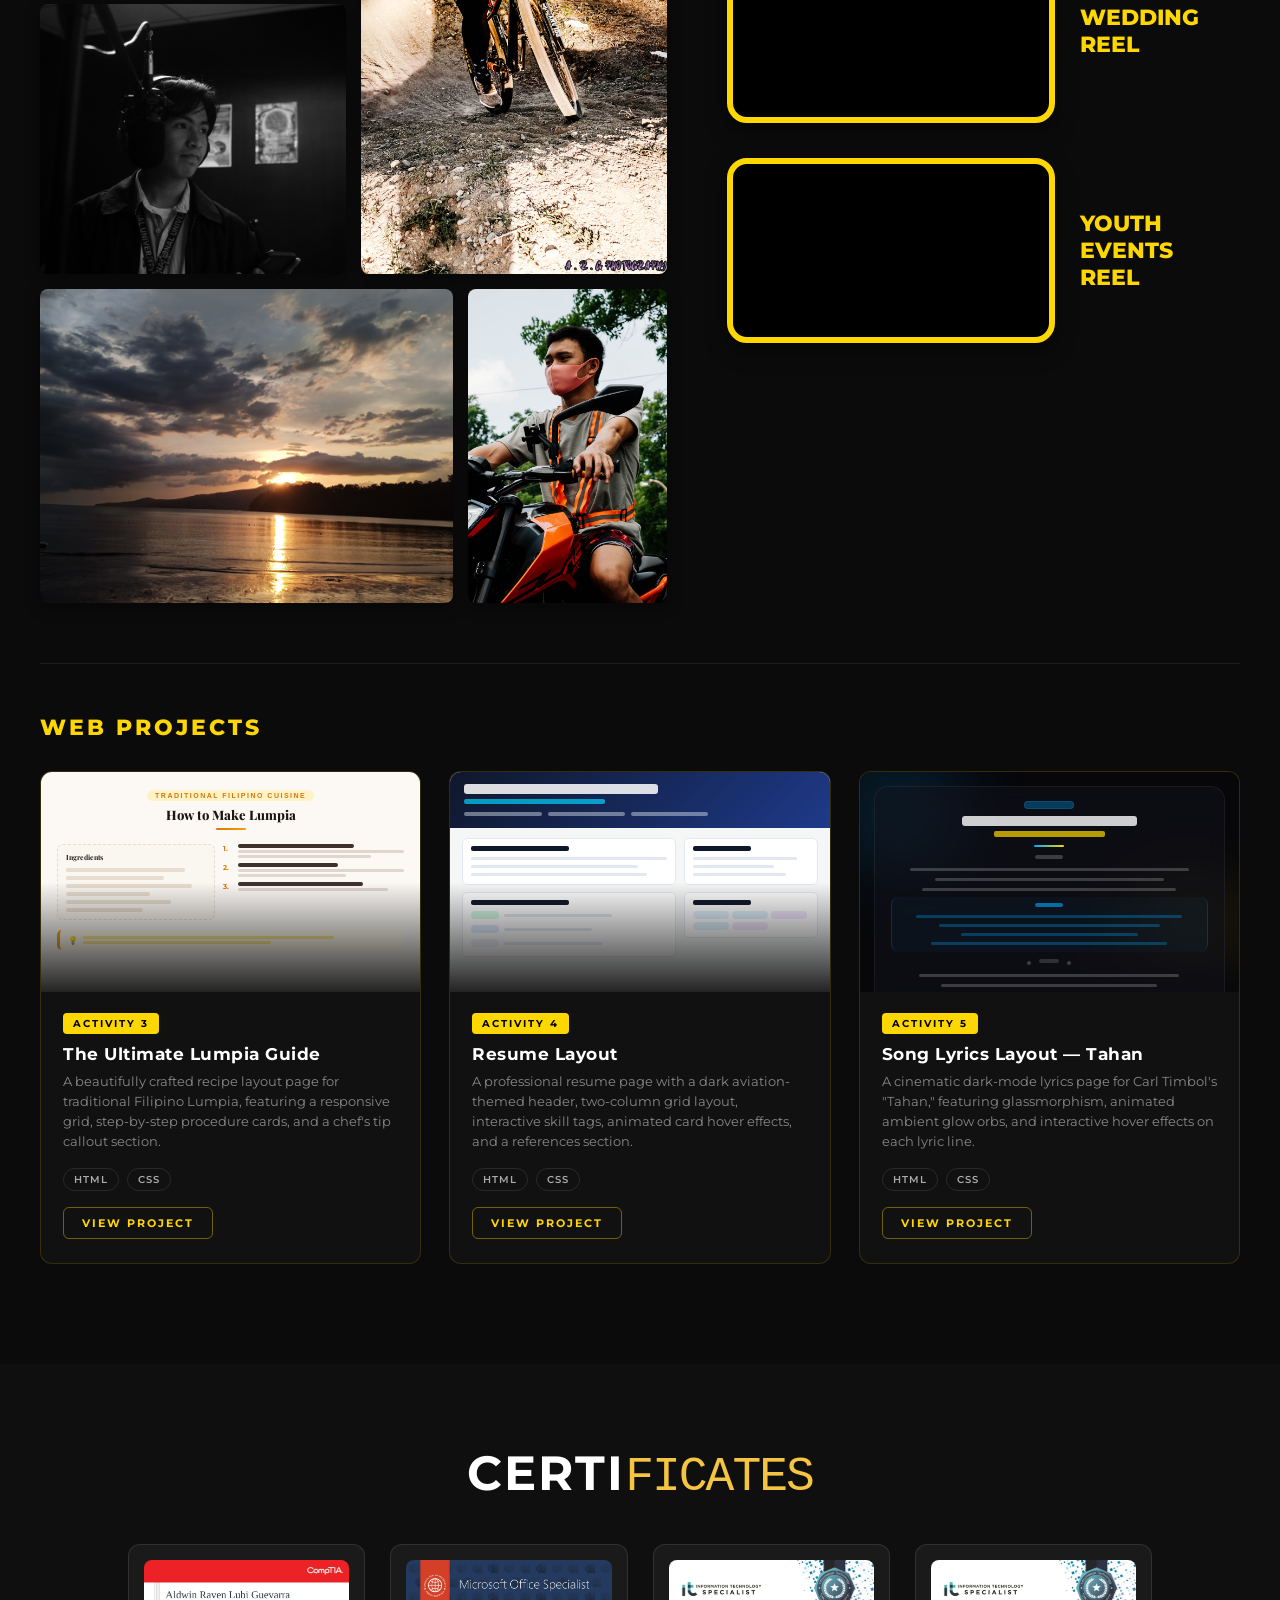
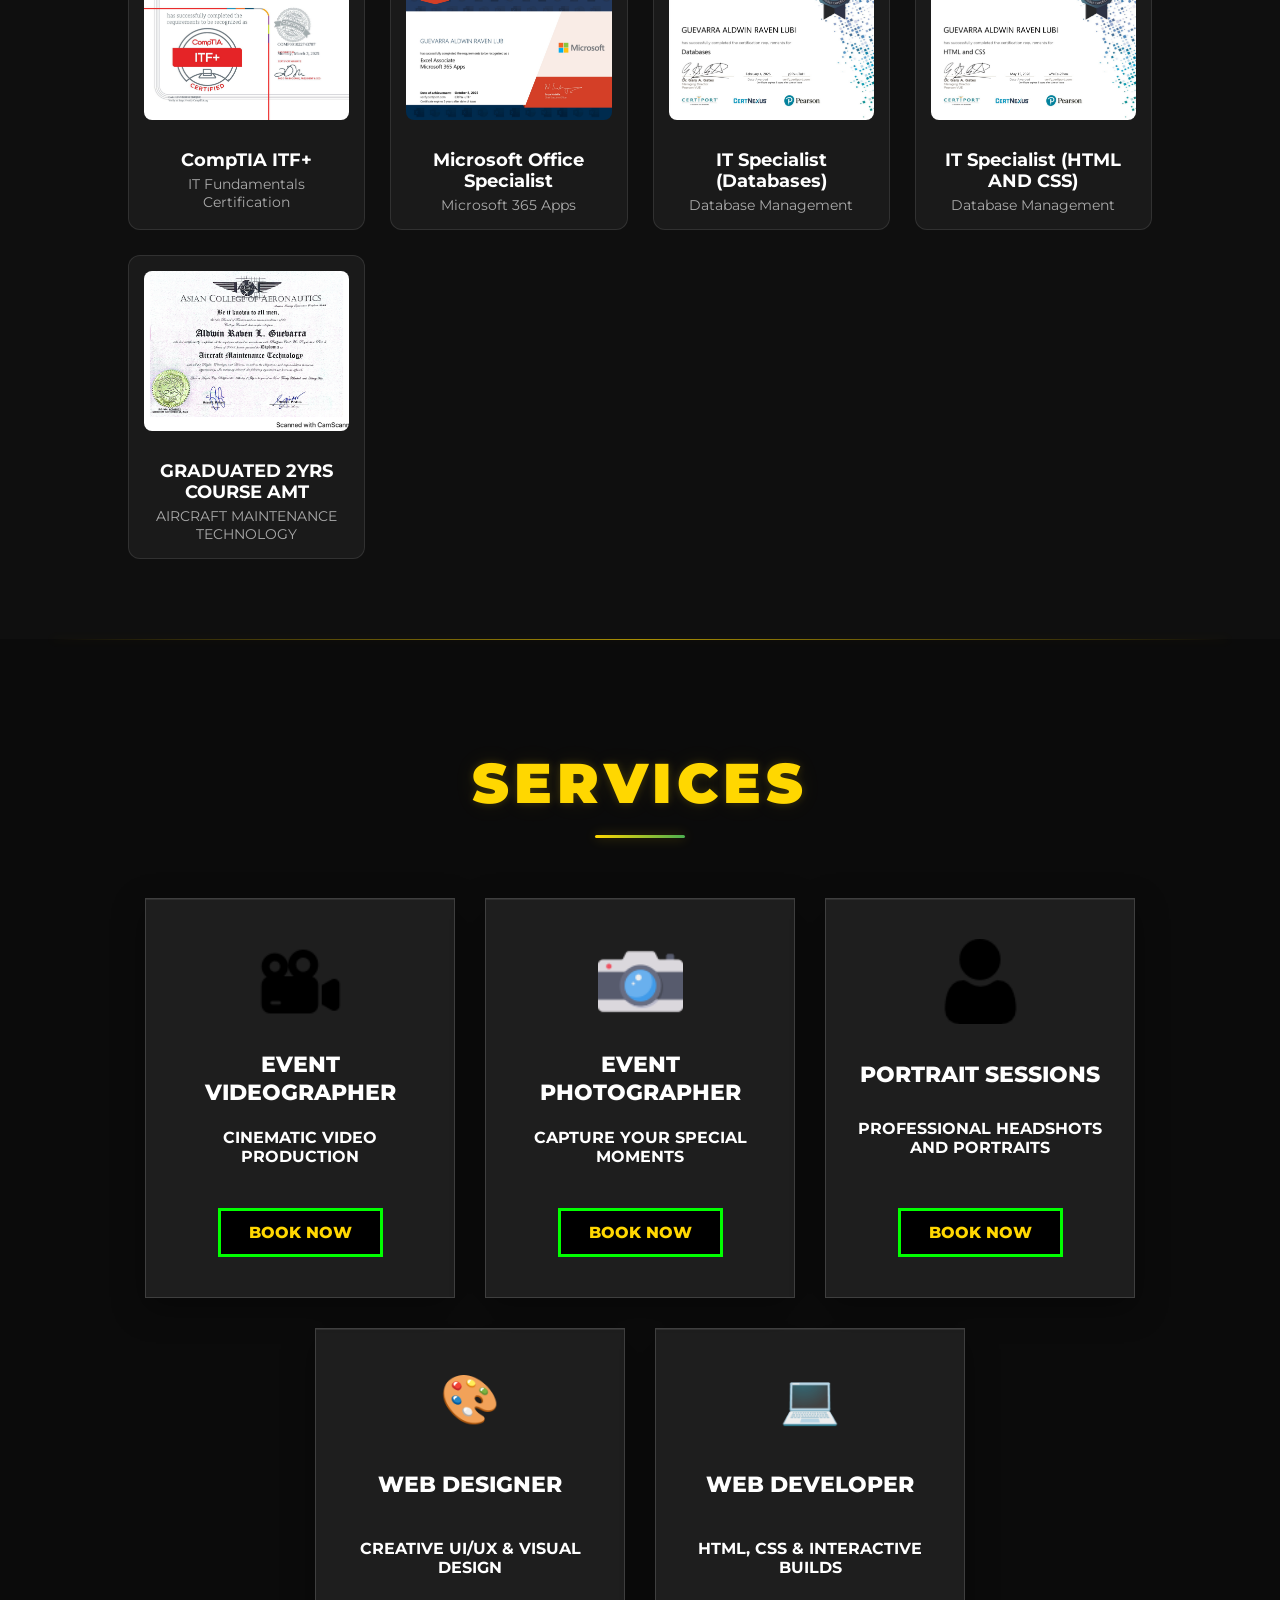
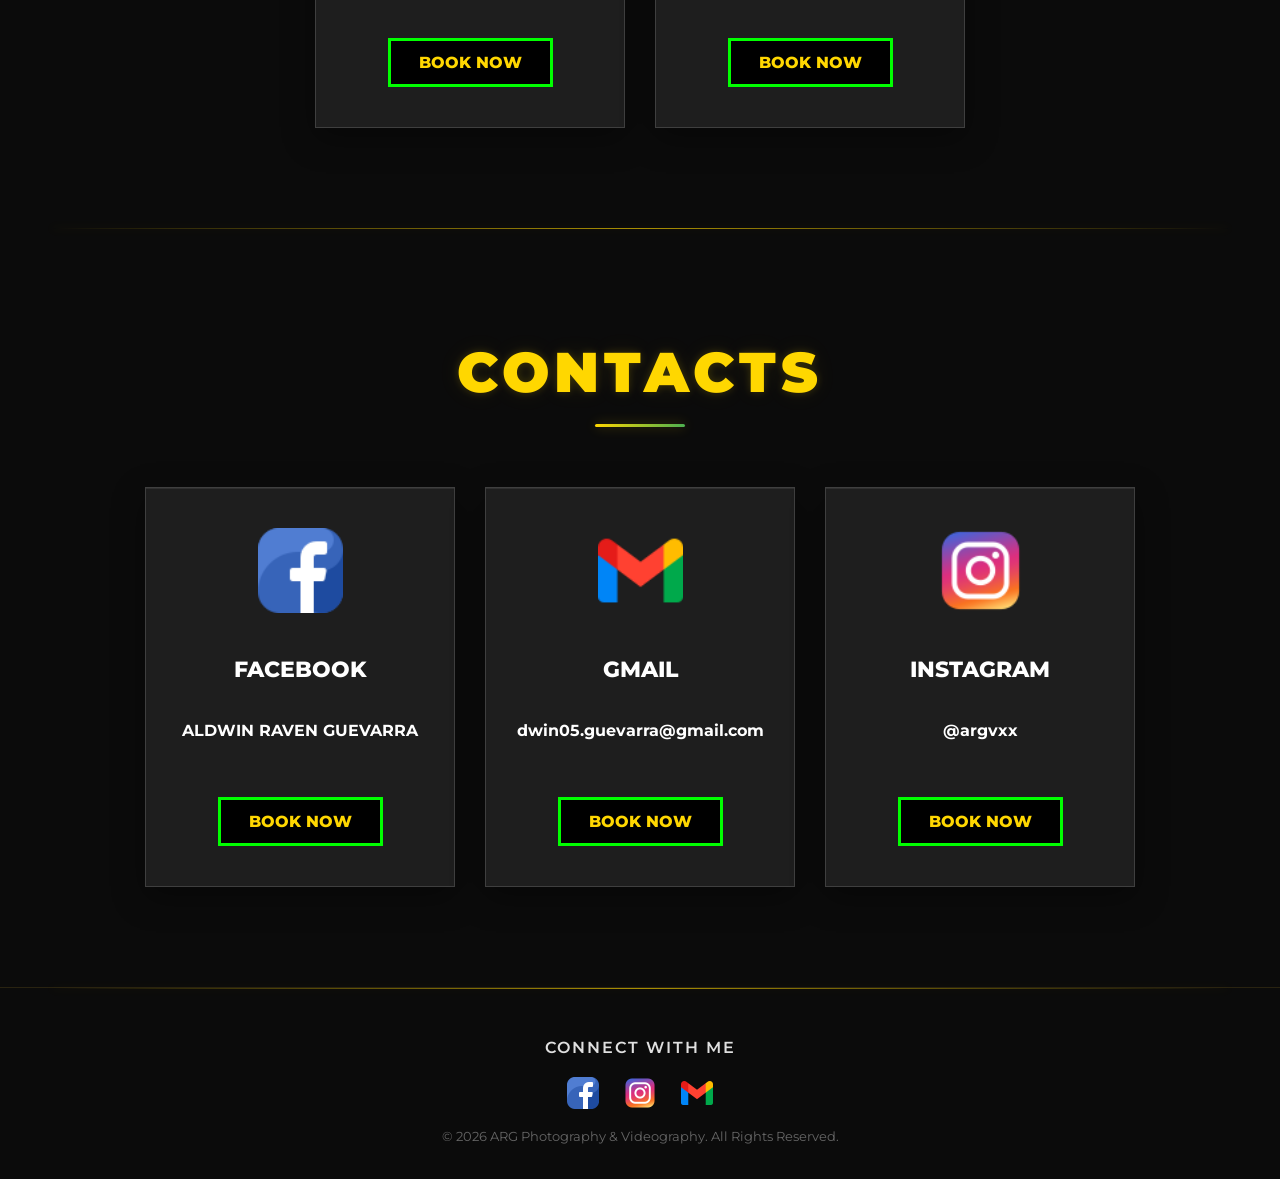
==== commit cfe88f1f: "Add files via upload" ====
--- a/index.html
+++ b/index.html
@@ -982,16 +982,6 @@
                         <p class="contact-info">@argvxx</p>
                         <a href="https://instagram.com" target="_blank" class="book-btn">BOOK NOW</a>
                     </div>
-
-                    <div class="contact-card bottom-card">
-                        <div class="contact-icon">
-                            <img src="Assets/CP.png" alt="Phone">
-                        </div>
-                        <h3 class="contact-name">CONTACT NO.</h3>
-                        <p class="contact-info">0996 547 6319</p>
-                        <a href="tel:09965476319" class="book-btn">BOOK NOW</a>
-                    </div>
-
                 </div>
             </section>
 
